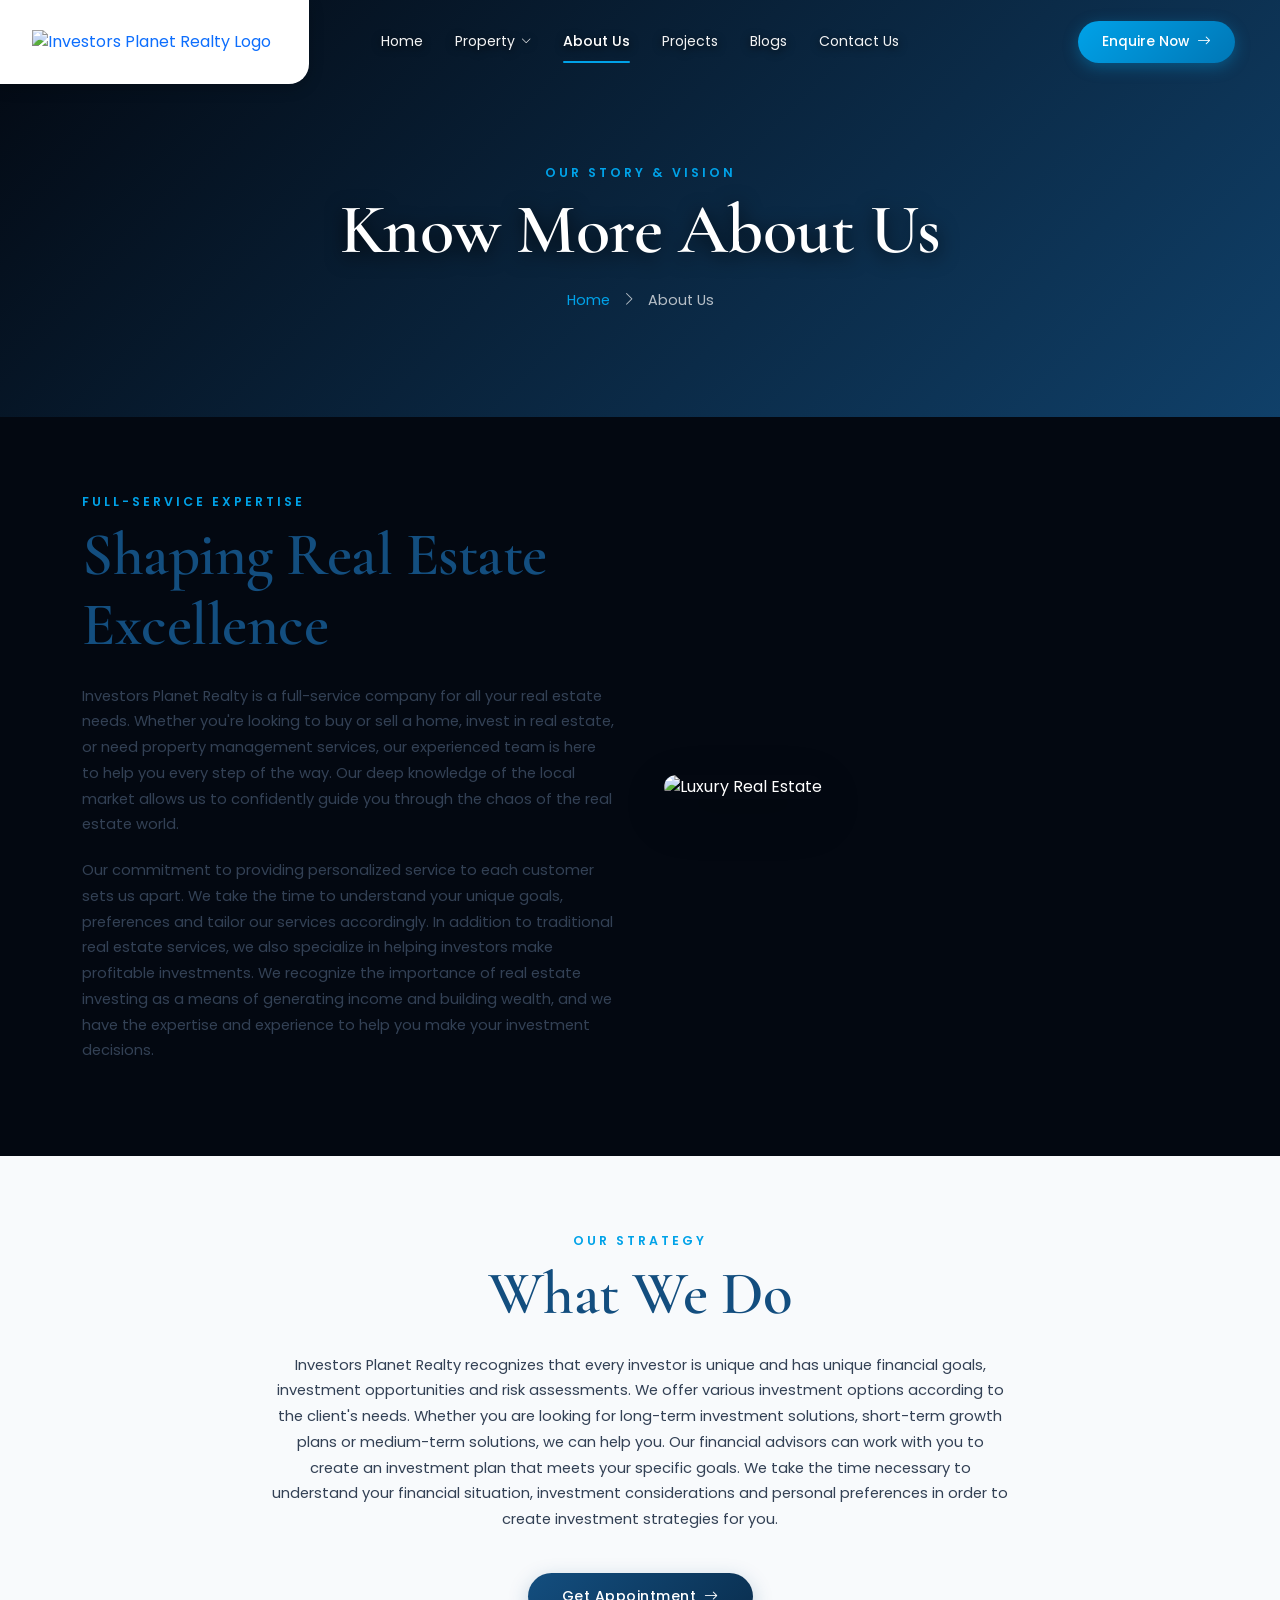
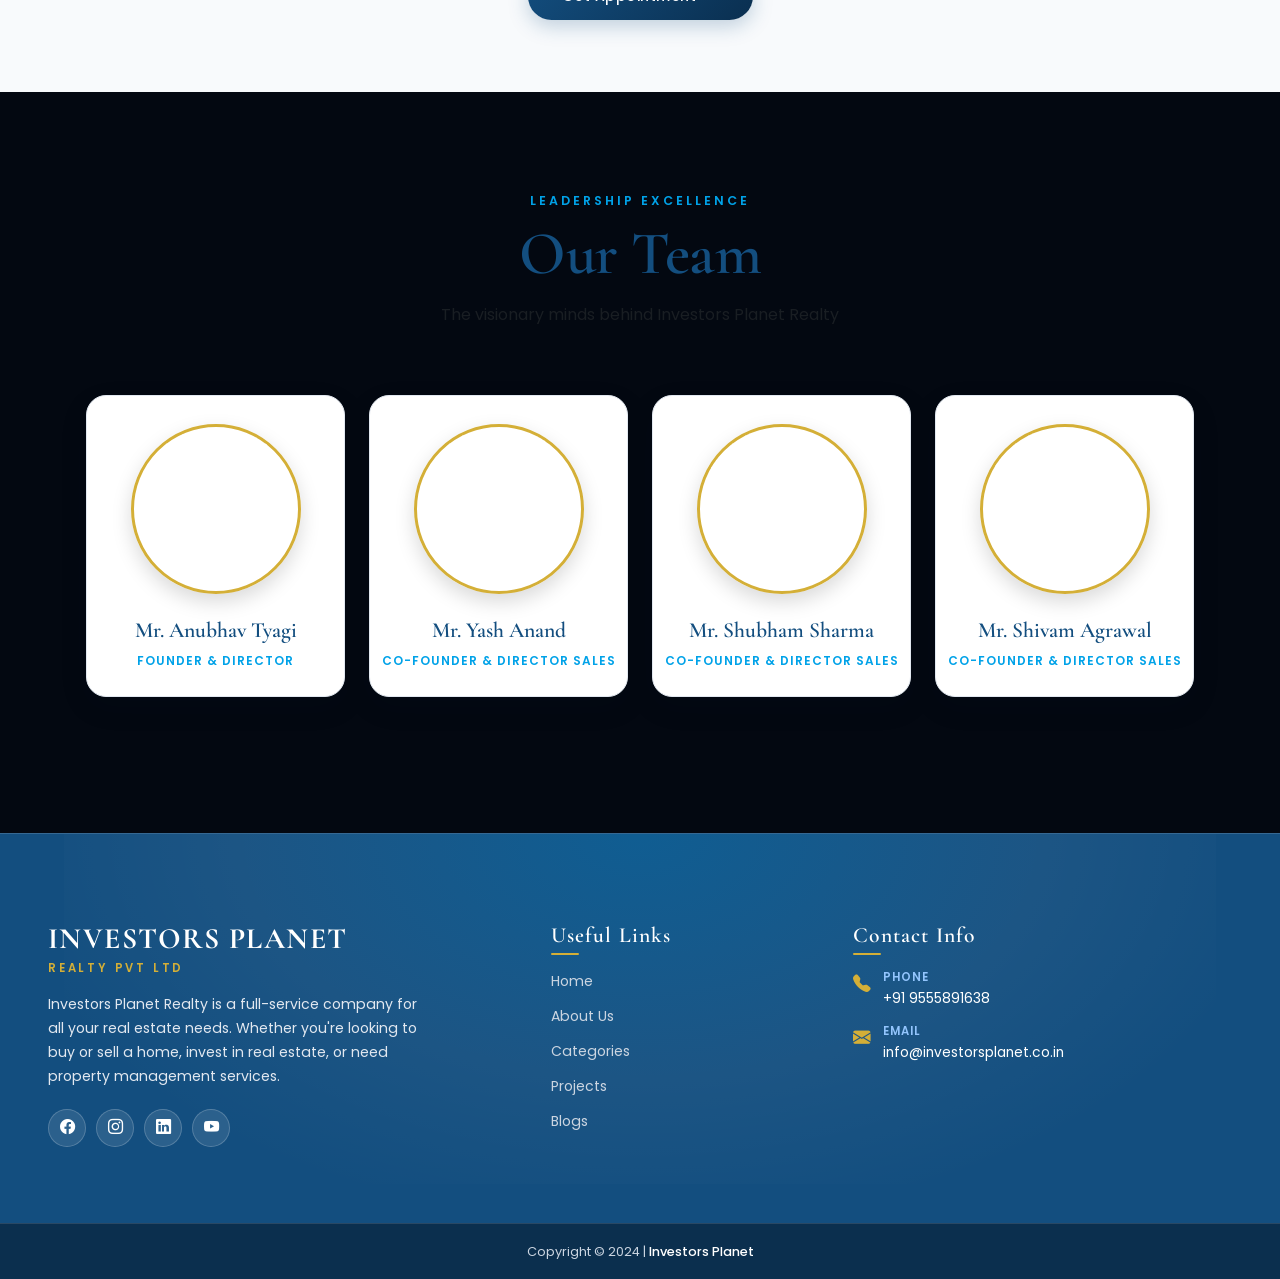
==== About.html @ 465c669c "commit" ====
<!DOCTYPE html>
<html lang="en">

<head>
    <meta charset="UTF-8" />
    <meta name="viewport" content="width=device-width, initial-scale=1.0" />
    <title>About Us - Investors Planet Realty</title>

    <link href="https://cdn.jsdelivr.net/npm/bootstrap@5.3.3/dist/css/bootstrap.min.css" rel="stylesheet">
    <link rel="stylesheet" href="https://cdnjs.cloudflare.com/ajax/libs/font-awesome/6.5.1/css/all.min.css">
    <link rel="stylesheet" href="https://cdn.jsdelivr.net/npm/bootstrap-icons@1.11.3/font/bootstrap-icons.min.css">
    <link rel="stylesheet" href="https://cdnjs.cloudflare.com/ajax/libs/animate.css/4.1.1/animate.min.css">
    <link rel="stylesheet" href="https://cdn.jsdelivr.net/npm/swiper@11/swiper-bundle.min.css">

    <link rel="preconnect" href="https://fonts.googleapis.com">
    <link rel="preconnect" href="https://fonts.gstatic.com" crossorigin>
    <link href="https://fonts.googleapis.com/css2?family=Cormorant+Garamond:wght@500;600;700&family=Poppins:wght@300;400;500;600&display=swap" rel="stylesheet">
    
    <link rel="stylesheet" href="style.css">
    <link rel="stylesheet" href="about.css">
</head>

<body>

    <nav class="top-navbar-wrapper scrolled" id="topNavbar">
        <a href="index.html" class="navbar-logo-tab">
            <img src="https://investorsplanet.co.in/assets/images/Logo/logo-in.jpeg" alt="Investors Planet Realty Logo">
        </a>

        <div class="center-nav-links">
            <a href="index.html" class="nav-tab-item">Home</a>
            <div class="nav-dropdown-wrapper">
                <a href="#property" class="nav-tab-item">
                    Property <i class="bi bi-chevron-down" style="font-size: 0.65rem;"></i>
                </a>
                <div class="nav-dropdown-menu">
                    <a href="property.html" class="nav-dropdown-item">Commercial</a>
                    <a href="residental.html" class="nav-dropdown-item">Residential</a>
                </div>
            </div>
            <a href="about.html" class="nav-tab-item active">About Us</a>
            <a href="index.html#marketedProjects" class="nav-tab-item">Projects</a>
            <a href="index.html#realEstateBlogs" class="nav-tab-item">Blogs</a>
            <a href="index.html#siteFooter" class="nav-tab-item">Contact Us</a>
        </div>

        <div class="navbar-right-actions">
            <a href="#siteFooter" class="nav-enquire-btn">
                Enquire Now <i class="bi bi-arrow-right"></i>
            </a>
            <button class="mobile-hamburger-btn" id="menuToggle" aria-label="Toggle Navigation">
                <span></span>
                <span></span>
                <span></span>
            </button>
        </div>
    </nav>

    <header class="about-page-banner">
        <div class="banner-overlay"></div>
        <div class="container text-center position-relative z-2">
            <span class="section-top-tag animate__animated animate__fadeInDown">OUR STORY & VISION</span>
            <h1 class="hero-title animate__animated animate__fadeInUp">Know More About Us</h1>
            <p class="banner-breadcrumb animate__animated animate__fadeInUp">
                <a href="index.html">Home</a> <i class="bi bi-chevron-right mx-2"></i> About Us
            </p>
        </div>
    </header>

    <section class="about-detailed-section py-5">
        <div class="container py-lg-4">
            <div class="row align-items-center g-5">
                <div class="col-lg-6 scroll-reveal" data-animation="animate__fadeInLeft">
                    <div class="about-content-card">
                        <span class="section-top-tag">FULL-SERVICE EXPERTISE</span>
                        <h2 class="section-unified-heading mb-4">Shaping Real Estate Excellence</h2>
                        <p class="about-desc">
                            Investors Planet Realty is a full-service company for all your real estate needs. Whether you're looking to buy or sell a home, invest in real estate, or need property management services, our experienced team is here to help you every step of the way. Our deep knowledge of the local market allows us to confidently guide you through the chaos of the real estate world.
                        </p>
                        <p class="about-desc">
                            Our commitment to providing personalized service to each customer sets us apart. We take the time to understand your unique goals, preferences and tailor our services accordingly. In addition to traditional real estate services, we also specialize in helping investors make profitable investments. We recognize the importance of real estate investing as a means of generating income and building wealth, and we have the expertise and experience to help you make your investment decisions.
                        </p>
                    </div>
                </div>
                <div class="col-lg-6 scroll-reveal" data-animation="animate__fadeInRight">
                    <div class="about-vision-img-wrap">
                        <img src="https://i.pinimg.com/736x/68/a8/88/68a88817c9050d8937019f63d39efa8c.jpg" alt="Luxury Real Estate" class="img-fluid rounded-4 shadow-lg">
                    </div>
                </div>
            </div>
        </div>
    </section>

    <section class="what-we-do-section py-5 bg-light-custom">
        <div class="container py-lg-4 text-center">
            <div class="row justify-content-center">
                <div class="col-lg-8 scroll-reveal" data-animation="animate__fadeInUp">
                    <span class="section-top-tag">OUR STRATEGY</span>
                    <h2 class="section-unified-heading mb-4">What We Do</h2>
                    <p class="about-desc mb-4">
                        Investors Planet Realty recognizes that every investor is unique and has unique financial goals, investment opportunities and risk assessments. We offer various investment options according to the client's needs. Whether you are looking for long-term investment solutions, short-term growth plans or medium-term solutions, we can help you. Our financial advisors can work with you to create an investment plan that meets your specific goals. We take the time necessary to understand your financial situation, investment considerations and personal preferences in order to create investment strategies for you.
                    </p>
                    <a href="#siteFooter" class="btn-know-more mt-3">
                        <span>Get Appointment</span>
                        <i class="bi bi-arrow-right ms-2"></i>
                    </a>
                </div>
            </div>
        </div>
    </section>

    <section class="our-team-section py-5">
        <div class="container py-lg-5">
            <div class="text-center mb-5 scroll-reveal" data-animation="animate__fadeInUp">
                <span class="section-top-tag">LEADERSHIP EXCELLENCE</span>
                <h2 class="section-unified-heading">Our Team</h2>
                <p class="text-muted">The visionary minds behind Investors Planet Realty</p>
            </div>

            <div class="swiper aboutTeamSwiper scroll-reveal" data-animation="animate__fadeInUp">
                <div class="swiper-wrapper">

                    <div class="swiper-slide">
                        <div class="team-luxury-card">
                            <div class="team-img-wrapper">
                                <img src="https://i.pinimg.com/736x/68/a8/88/68a88817c9050d8937019f63d39efa8c.jpg" alt="Mr. Anubhav Tyagi">
                                <div class="team-social-overlay">
                                    <a href="#"><i class="bi bi-linkedin"></i></a>
                                    <a href="#"><i class="bi bi-envelope-fill"></i></a>
                                </div>
                            </div>
                            <div class="team-info text-center pt-4">
                                <h4 class="team-name">Mr. Anubhav Tyagi</h4>
                                <span class="team-role">Founder & Director</span>
                            </div>
                        </div>
                    </div>

                    <div class="swiper-slide">
                        <div class="team-luxury-card">
                            <div class="team-img-wrapper">
                                <img src="https://i.pinimg.com/1200x/0e/28/10/0e281031130ed455cd875e7eabe86943.jpg" alt="Mr. Yash Anand">
                                <div class="team-social-overlay">
                                    <a href="#"><i class="bi bi-linkedin"></i></a>
                                    <a href="#"><i class="bi bi-envelope-fill"></i></a>
                                </div>
                            </div>
                            <div class="team-info text-center pt-4">
                                <h4 class="team-name">Mr. Yash Anand</h4>
                                <span class="team-role">Co-Founder & Director Sales</span>
                            </div>
                        </div>
                    </div>

                    <div class="swiper-slide">
                        <div class="team-luxury-card">
                            <div class="team-img-wrapper">
                                <img src="https://i.pinimg.com/736x/b8/08/d7/b808d746e11e2a88268e295a4e2df7ee.jpg" alt="Mr. Shubham Sharma">
                                <div class="team-social-overlay">
                                    <a href="#"><i class="bi bi-linkedin"></i></a>
                                    <a href="#"><i class="bi bi-envelope-fill"></i></a>
                                </div>
                            </div>
                            <div class="team-info text-center pt-4">
                                <h4 class="team-name">Mr. Shubham Sharma</h4>
                                <span class="team-role">Co-Founder & Director Sales</span>
                            </div>
                        </div>
                    </div>

                    <div class="swiper-slide">
                        <div class="team-luxury-card">
                            <div class="team-img-wrapper">
                                <img src="https://i.pinimg.com/736x/2e/1c/e1/2e1ce1e18475a00035cc2ab0f9a0c046.jpg" alt="Mr. Shivam Agrawal">
                                <div class="team-social-overlay">
                                    <a href="#"><i class="bi bi-linkedin"></i></a>
                                    <a href="#"><i class="bi bi-envelope-fill"></i></a>
                                </div>
                            </div>
                            <div class="team-info text-center pt-4">
                                <h4 class="team-name">Mr. Shivam Agrawal</h4>
                                <span class="team-role">Co-Founder & Director Sales</span>
                            </div>
                        </div>
                    </div>

                </div>
                <div class="swiper-pagination mt-4"></div>
            </div>
        </div>
    </section>

    <footer class="luxury-footer-section" id="siteFooter">
        <div class="footer-main-wrap">
            <div class="container-fluid px-lg-5 px-3">
                <div class="row g-4 justify-content-between">
                    <div class="col-lg-4 col-md-6 scroll-reveal" data-animation="animate__fadeInUp">
                        <div class="footer-brand-col">
                            <a href="index.html" class="footer-logo-wrap text-decoration-none">
                                <span class="brand-text-logo">INVESTORS PLANET</span>
                                <span class="brand-sub">REALTY PVT LTD</span>
                            </a>
                            <p class="footer-about-text">
                                Investors Planet Realty is a full-service company for all your real estate needs. Whether you're looking to buy or sell a home, invest in real estate, or need property management services.
                            </p>
                            <div class="footer-social-cluster mb-3">
                                <a href="#" class="social-icon-btn"><i class="bi bi-facebook"></i></a>
                                <a href="#" class="social-icon-btn"><i class="bi bi-instagram"></i></a>
                                <a href="#" class="social-icon-btn"><i class="bi bi-linkedin"></i></a>
                                <a href="#" class="social-icon-btn"><i class="bi bi-youtube"></i></a>
                            </div>
                        </div>
                    </div>

                    <div class="col-lg-2 col-md-6 col-6 scroll-reveal" data-animation="animate__fadeInUp">
                        <div class="footer-links-col">
                            <h4 class="footer-col-title">Useful Links</h4>
                            <ul class="footer-links-list">
                                <li><a href="index.html">Home</a></li>
                                <li><a href="about.html">About Us</a></li>
                                <li><a href="index.html#exploreCategories">Categories</a></li>
                                <li><a href="index.html#mostSellingProjects">Projects</a></li>
                                <li><a href="index.html#realEstateBlogs">Blogs</a></li>
                            </ul>
                        </div>
                    </div>

                    <div class="col-lg-4 col-md-6 scroll-reveal" data-animation="animate__fadeInUp">
                        <div class="footer-contact-col">
                            <h4 class="footer-col-title">Contact Info</h4>
                            <div class="footer-contact-items">
                                <div class="f-contact-item">
                                    <i class="bi bi-telephone-fill f-contact-icon"></i>
                                    <div class="f-contact-detail">
                                        <span class="f-contact-label">Phone</span>
                                        <a href="tel:+919555891638" class="f-link">+91 9555891638</a>
                                    </div>
                                </div>
                                <div class="f-contact-item">
                                    <i class="bi bi-envelope-fill f-contact-icon"></i>
                                    <div class="f-contact-detail">
                                        <span class="f-contact-label">Email</span>
                                        <a href="mailto:info@investorsplanet.co.in" class="f-link">info@investorsplanet.co.in</a>
                                    </div>
                                </div>
                            </div>
                        </div>
                    </div>
                </div>
            </div>
        </div>
        <div class="footer-bottom-bar text-center">
            <p class="copyright-text mb-0">Copyright © 2024 | <span class="highlight-txt">Investors Planet</span></p>
        </div>
    </footer>

    <script src="https://cdn.jsdelivr.net/npm/bootstrap@5.3.3/dist/js/bootstrap.bundle.min.js"></script>
    <script src="https://cdn.jsdelivr.net/npm/swiper@11/swiper-bundle.min.js"></script>
    <script src="script.js"></script>
</body>
</html>
---- style.css ----
:root {
    --primary-color: #00a2e8;
    --primary-hover: #008cc9;
    --primary-glow: rgba(0, 162, 232, 0.35);
    --secondary-color: #134e7f;
    --secondary-hover: #0d385c;
    --accent-gold: #d4af37;
    --accent-gold-light: #f6e8b1;
    --accent-gold-glow: rgba(212, 175, 55, 0.28);
    --button-gradient-primary: linear-gradient(135deg, #00a2e8 0%, #0077b6 100%);
    --button-gradient-hover: linear-gradient(135deg, #008cc9 0%, #005f96 100%);
    --button-gradient-scrolled: linear-gradient(135deg, #134e7f 0%, #0a2f50 100%);
    --text-main: #1e293b;
    --text-muted: #64748b;
    --dark-bg: #030811;
    --dark-surface: #0a1322;
    --light-bg: #f8fafc;
    --light-surface: #ffffff;
    --light-border: #e2e8f0;
    --dark-border: rgba(255, 255, 255, 0.08);
    --transition-smooth: all 0.5s cubic-bezier(0.16, 1, 0.3, 1);
    --transition-card: all 0.75s cubic-bezier(0.25, 1, 0.5, 1);
}

* {
    box-sizing: border-box;
    margin: 0;
    padding: 0;
}

html {
    scroll-behavior: smooth;
}

body {
    font-family: 'Poppins', sans-serif;
    background-color: var(--dark-bg);
    color: #ffffff;
    overflow-x: hidden;
    position: relative;
    -webkit-font-smoothing: antialiased;
}


.scroll-reveal {
    opacity: 0;
    visibility: hidden;
    will-change: transform, opacity;
}

.animate__animated {
    animation-duration: 0.95s !important;
    animation-timing-function: cubic-bezier(0.16, 1, 0.3, 1) !important;
    animation-fill-mode: both !important;
}

.section-top-tag {
    display: inline-block;
    font-family: 'Poppins', sans-serif;
    font-size: 0.78rem;
    font-weight: 600;
    color: var(--primary-color);
    letter-spacing: 3px;
    margin-bottom: 8px;
    text-transform: uppercase;
}

.section-unified-heading {
    font-family: 'Cormorant Garamond', Georgia, serif;
    font-size: clamp(2.4rem, 4.8vw, 3.8rem);
    font-weight: 600;
    color: var(--secondary-color);
    line-height: 1.15;
    margin: 0 0 14px 0;
    letter-spacing: -0.5px;
}

.top-navbar-wrapper {
    position: fixed;
    top: 0;
    left: 0;
    width: 100%;
    height: 84px;
    z-index: 1000;
    display: flex;
    align-items: center;
    justify-content: space-between;
    background: transparent;
    padding: 0 45px 0 0;
    transition: all 0.4s ease;
}

.top-navbar-wrapper.scrolled {
    background-color: #ffffff !important;
    box-shadow: 0 10px 30px rgba(0, 0, 0, 0.08);
    height: 72px;
    padding-left: 35px;
    animation: navbarSlideIn 0.4s cubic-bezier(0.16, 1, 0.3, 1) forwards;
}

@keyframes navbarSlideIn {
    from {
        transform: translateY(-100%);
        opacity: 0;
    }

    to {
        transform: translateY(0);
        opacity: 1;
    }
}

.navbar-logo-tab {
    height: 100%;
    padding: 0 38px 0 32px;
    background: #ffffff;
    display: flex;
    align-items: center;
    justify-content: center;
    border-bottom-right-radius: 20px;
    box-shadow: 0 4px 15px rgba(0, 0, 0, 0.2);
    text-decoration: none;
    transition: var(--transition-smooth);
    z-index: 10;
}

.top-navbar-wrapper.scrolled .navbar-logo-tab {
    background: transparent !important;
    box-shadow: none !important;
    border-radius: 0 !important;
    padding: 0 !important;
}

.navbar-logo-tab img {
    max-height: 46px;
    width: auto;
    object-fit: contain;
    display: block;
    transition: max-height 0.3s ease;
}

.top-navbar-wrapper.scrolled .navbar-logo-tab img {
    max-height: 40px;
}

.center-nav-links {
    position: absolute;
    left: 50%;
    top: 50%;
    transform: translate(-50%, -50%);
    display: flex;
    align-items: center;
    gap: 32px;
    height: 100%;
    z-index: 5;
}

.nav-tab-item {
    display: inline-flex;
    align-items: center;
    gap: 6px;
    padding: 6px 0;
    color: rgba(255, 255, 255, 0.95);
    font-size: 0.88rem;
    font-weight: 400;
    text-decoration: none;
    transition: color 0.3s ease;
    position: relative;
    text-shadow: 0 2px 8px rgba(0, 0, 0, 0.85);
    white-space: nowrap;
}

.nav-tab-item:hover {
    color: var(--primary-color);
}

.nav-tab-item.active {
    color: #ffffff !important;
    font-weight: 500 !important;
}

.nav-tab-item.active::after {
    content: '';
    position: absolute;
    bottom: -4px;
    left: 0;
    width: 100%;
    height: 2px;
    background: var(--primary-color);
    border-radius: 2px;
}

.top-navbar-wrapper.scrolled .nav-tab-item {
    color: #334155 !important;
    text-shadow: none !important;
}

.top-navbar-wrapper.scrolled .nav-tab-item:hover {
    color: var(--primary-color) !important;
}

.top-navbar-wrapper.scrolled .nav-tab-item.active {
    color: var(--secondary-color) !important;
    font-weight: 600 !important;
}

.top-navbar-wrapper.scrolled .nav-tab-item.active::after {
    background: var(--secondary-color) !important;
}

.nav-dropdown-wrapper {
    position: relative;
    display: flex;
    align-items: center;
    height: 100%;
}

.nav-dropdown-menu {
    position: absolute;
    top: 100%;
    left: 50%;
    transform: translateX(-50%);
    background: #ffffff;
    min-width: 175px;
    box-shadow: 0 10px 25px rgba(0, 0, 0, 0.12);
    border-radius: 8px;
    padding: 8px 0;
    display: none;
    flex-direction: column;
    border-top: 3px solid var(--primary-color);
    z-index: 1100;
}

.nav-dropdown-wrapper:hover .nav-dropdown-menu {
    display: flex;
}

.nav-dropdown-item {
    padding: 10px 18px;
    color: #334155;
    font-size: 0.84rem;
    font-weight: 400;
    text-decoration: none;
    transition: all 0.25s ease;
    white-space: nowrap;
}

.nav-dropdown-item:hover {
    background: #f1f5f9;
    color: var(--primary-color);
    padding-left: 22px;
}

.navbar-right-actions {
    display: flex;
    align-items: center;
    gap: 16px;
    margin-left: auto;
    z-index: 10;
}

.nav-search-btn {
    width: 42px;
    height: 42px;
    border-radius: 50%;
    background: rgba(255, 255, 255, 0.08);
    border: 1px solid rgba(255, 255, 255, 0.35);
    color: #ffffff;
    display: flex;
    align-items: center;
    justify-content: center;
    font-size: 0.95rem;
    cursor: pointer;
    transition: var(--transition-smooth);
    backdrop-filter: blur(4px);
}

.nav-search-btn:hover {
    background: rgba(255, 255, 255, 0.22);
    border-color: #ffffff;
    transform: scale(1.05);
}

.top-navbar-wrapper.scrolled .nav-search-btn {
    background: #f1f5f9;
    border-color: #cbd5e1;
    color: #1e293b;
}

.nav-enquire-btn {
    background: var(--button-gradient-primary);
    color: #ffffff;
    font-weight: 500;
    font-size: 0.86rem;
    padding: 11px 24px;
    border-radius: 50px;
    text-decoration: none;
    display: inline-flex;
    align-items: center;
    gap: 8px;
    transition: var(--transition-smooth);
    box-shadow: 0 4px 15px var(--primary-glow);
    white-space: nowrap;
}

.nav-enquire-btn i {
    transition: transform 0.3s ease;
}

.nav-enquire-btn:hover {
    background: var(--button-gradient-hover);
    color: #ffffff;
    transform: translateY(-2px);
    box-shadow: 0 8px 24px var(--primary-glow);
}

.nav-enquire-btn:hover i {
    transform: translateX(3px);
}

.top-navbar-wrapper.scrolled .nav-enquire-btn {
    background: var(--button-gradient-scrolled) !important;
    box-shadow: 0 4px 14px rgba(19, 78, 127, 0.25);
}

.mobile-hamburger-btn {
    display: none;
    background: transparent;
    border: none;
    cursor: pointer;
    padding: 8px;
    flex-direction: column;
    gap: 5px;
}

.mobile-hamburger-btn span {
    display: block;
    width: 26px;
    height: 2.5px;
    background-color: #ffffff;
    border-radius: 2px;
    transition: background-color 0.3s ease;
}

.top-navbar-wrapper.scrolled .mobile-hamburger-btn span {
    background-color: var(--secondary-color);
}

.mobile-nav-drawer {
    position: fixed;
    top: 0;
    right: -100%;
    width: min(300px, 85vw);
    height: 100vh;
    height: 100dvh;
    background: #ffffff;
    z-index: 1100;
    box-shadow: -5px 0 25px rgba(0, 0, 0, 0.25);
    display: flex;
    flex-direction: column;
    padding: 26px;
    transition: right 0.4s cubic-bezier(0.16, 1, 0.3, 1);
}

.mobile-nav-drawer.open {
    right: 0;
}

.drawer-close-btn {
    align-self: flex-end;
    background: transparent;
    border: none;
    font-size: 2rem;
    color: var(--secondary-color);
    cursor: pointer;
    margin-bottom: 24px;
    line-height: 1;
}

.drawer-links {
    list-style: none;
    display: flex;
    flex-direction: column;
    gap: 18px;
}

.drawer-links a {
    font-family: 'Poppins', sans-serif;
    color: var(--secondary-color);
    text-decoration: none;
    font-size: 0.94rem;
    font-weight: 500;
}

.drawer-contact-box {
    margin-top: auto;
    padding-top: 20px;
}

.drawer-overlay {
    position: fixed;
    inset: 0;
    background: rgba(0, 0, 0, 0.55);
    z-index: 1050;
    display: none;
}

.drawer-overlay.active {
    display: block;
}


/* new section start  */
.hero-slider-section {
    position: relative;
    width: 100vw;
    height: 100vh;
    height: 100dvh;
    min-height: 600px;
    overflow: hidden;
    background-color: var(--dark-bg);
}

.hero-slider-section .swiper,
.hero-slider-section .swiper-slide {
    width: 100%;
    height: 100%;
    position: relative;
}

.hero-slider-section .slide-bg {
    position: absolute;
    inset: 0;
    background-size: cover;
    background-position: center right;
    z-index: 1;
    transform: scale(1);
    transition: transform 1.6s cubic-bezier(0.16, 1, 0.3, 1);
}

.hero-slider-section .slide-overlay {
    position: absolute;
    inset: 0;
    background: radial-gradient(circle at 75% 45%, transparent 25%, rgba(3, 8, 17, 0.45) 80%),
        linear-gradient(to right, rgba(3, 8, 17, 0.88) 0%, rgba(3, 8, 17, 0.55) 45%, rgba(3, 8, 17, 0.2) 100%),
        linear-gradient(to bottom, rgba(3, 8, 17, 0.4) 0%, transparent 40%, rgba(3, 8, 17, 0.85) 100%);
    z-index: 2;
    pointer-events: none;
}

.hero-content-wrapper {
    position: relative;
    z-index: 10;
    height: 100%;
    display: flex;
    flex-direction: column;
    justify-content: center;
    align-items: flex-start;
    padding-left: clamp(24px, 6vw, 80px);
    padding-right: 24px;
    padding-bottom: 70px;
}

.hero-content {
    max-width: 680px;
    text-align: left;
}

.hero-title {
    font-family: 'Cormorant Garamond', Georgia, serif;
    font-size: clamp(2.8rem, 6.2vw, 4.4rem);
    font-weight: 600;
    line-height: 1.12;
    margin-bottom: 20px;
    color: #ffffff;
    text-shadow: 0 4px 20px rgba(0, 0, 0, 0.85);
    letter-spacing: -0.5px;
}

.hero-title .golden-line {
    color: var(--accent-gold);
    display: block;
    text-shadow: 0 2px 14px var(--accent-gold-glow);
}

.hero-desc {
    font-family: 'Poppins', sans-serif;
    font-size: clamp(0.9rem, 1.4vw, 1.02rem);
    font-weight: 300;
    line-height: 1.7;
    color: rgba(255, 255, 255, 0.9);
    margin-bottom: 30px;
    max-width: 560px;
    text-shadow: 0 2px 10px rgba(0, 0, 0, 0.8);
}

.hero-action-buttons {
    display: flex;
    align-items: center;
    gap: 16px;
    flex-wrap: wrap;
}

.btn-explore {
    background: var(--button-gradient-primary);
    color: #ffffff;
    font-family: 'Poppins', sans-serif;
    font-weight: 500;
    font-size: clamp(0.84rem, 1.4vw, 0.9rem);
    padding: 13px 30px;
    border-radius: 8px;
    border: 1px solid rgba(255, 255, 255, 0.2);
    text-decoration: none;
    display: inline-flex;
    align-items: center;
    gap: 8px;
    transition: var(--transition-smooth);
    box-shadow: 0 4px 15px var(--primary-glow);
}

.btn-explore:hover {
    background: var(--button-gradient-hover);
    color: #ffffff;
    transform: translateY(-2px);
    box-shadow: 0 8px 24px var(--primary-glow);
}

.btn-outline-custom {
    background: rgba(0, 0, 0, 0.25);
    color: #ffffff;
    font-family: 'Poppins', sans-serif;
    font-weight: 400;
    font-size: clamp(0.84rem, 1.4vw, 0.9rem);
    padding: 13px 26px;
    border-radius: 8px;
    border: 1px solid rgba(255, 255, 255, 0.4);
    text-decoration: none;
    display: inline-flex;
    align-items: center;
    gap: 8px;
    transition: var(--transition-smooth);
    backdrop-filter: blur(6px);
}

.btn-outline-custom:hover {
    border-color: #ffffff;
    background: rgba(255, 255, 255, 0.15);
    color: #ffffff;
    transform: translateY(-2px);
}

.right-bottom-project-preview {
    position: absolute;
    right: clamp(24px, 4vw, 55px);
    bottom: 30px;
    z-index: 95;
    display: flex;
    flex-direction: column;
    align-items: flex-end;
    text-decoration: none;
    text-align: right;
    transition: transform 0.3s ease;
}

.right-bottom-project-preview:hover {
    transform: translateY(-3px);
}

.preview-title {
    font-family: 'Cormorant Garamond', serif;
    font-size: clamp(1.2rem, 1.8vw, 1.45rem);
    font-weight: 600;
    color: #ffffff;
    text-shadow: 0 2px 10px rgba(0, 0, 0, 0.85);
    line-height: 1.2;
}

.preview-subtitle {
    font-family: 'Poppins', sans-serif;
    font-size: 0.78rem;
    font-weight: 400;
    color: rgba(255, 255, 255, 0.8);
    margin-top: 4px;
    display: inline-flex;
    align-items: center;
    gap: 6px;
    transition: color 0.2s ease;
}

.right-bottom-project-preview:hover .preview-subtitle {
    color: var(--primary-color);
}

.hero-stats-bar {
    position: absolute;
    bottom: 25px;
    left: clamp(24px, 6vw, 80px);
    z-index: 90;
    display: flex;
    align-items: flex-end;
    gap: clamp(16px, 2.5vw, 30px);
}

.stat-item {
    display: flex;
    flex-direction: column;
}

.stat-number {
    font-size: clamp(1.4rem, 2.2vw, 1.85rem);
    font-weight: 600;
    color: #ffffff;
    font-family: 'Cormorant Garamond', serif;
    line-height: 1;
}

.stat-label {
    font-family: 'Poppins', sans-serif;
    font-size: 0.72rem;
    color: rgba(255, 255, 255, 0.85);
    margin-top: 5px;
    font-weight: 400;
}

.stat-divider {
    width: 1px;
    height: 28px;
    background-color: rgba(255, 255, 255, 0.25);
}

/* new section start  */

.about-us-section {
    background-color: var(--light-bg);
    padding: clamp(70px, 8vw, 110px) 0;
    position: relative;
    overflow: hidden;
}

.rera-info {
    margin-bottom: 18px;
    font-size: 0.9rem;
    line-height: 1.4;
}

.rera-label {
    color: #0f172a;
    font-weight: 400;
}

.rera-code {
    color: var(--secondary-color);
    font-weight: 700;
    letter-spacing: 0.3px;
}

.about-desc {
    font-family: 'Poppins', sans-serif;
    font-size: 0.92rem;
    color: #334155;
    line-height: 1.75;
    font-weight: 400;
    margin-bottom: 20px;
}

.about-btn-wrap {
    margin-top: 24px;
}

.btn-know-more {
    display: inline-flex;
    align-items: center;
    background: linear-gradient(135deg, var(--secondary-color) 0%, #0a2f50 100%);
    color: #ffffff;
    font-family: 'Poppins', sans-serif;
    font-weight: 500;
    font-size: 0.88rem;
    letter-spacing: 0.5px;
    padding: 13px 34px;
    border-radius: 50px;
    text-decoration: none;
    transition: var(--transition-smooth);
    box-shadow: 0 6px 20px rgba(19, 78, 127, 0.25);
}

.btn-know-more:hover {
    background: var(--button-gradient-primary);
    color: #ffffff;
    transform: translateY(-2px);
    box-shadow: 0 8px 24px var(--primary-glow);
}

.about-image-card {
    position: relative;
    width: 100%;
}

.about-image-card .image-wrapper {
    overflow: hidden;
    border-radius: 28px;
    width: 100%;
    height: clamp(400px, 44vw, 540px);
    box-shadow: 0 16px 45px rgba(15, 23, 42, 0.12);
}

.about-image-card img {
    width: 100%;
    height: 100%;
    object-fit: cover;
    display: block;
    transition: transform 1.2s cubic-bezier(0.16, 1, 0.3, 1);
}

.about-image-card:hover img {
    transform: scale(1.04);
}

.floating-excellence-badge {
    position: absolute;
    bottom: 22px;
    right: 22px;
    background: #ffffff;
    border-radius: 14px;
    padding: 14px 22px;
    box-shadow: 0 10px 30px rgba(0, 0, 0, 0.16);
    display: flex;
    flex-direction: column;
    gap: 8px;
    z-index: 5;
    min-width: 195px;
    border-top: 2px solid var(--accent-gold);
}

.badge-top {
    display: flex;
    align-items: center;
    gap: 12px;
    border-bottom: 1px solid var(--light-border);
    padding-bottom: 8px;
}

.badge-number {
    font-family: 'Poppins', sans-serif;
    font-size: 2.1rem;
    font-weight: 600;
    color: var(--primary-color);
    line-height: 1;
}

.badge-number sup {
    font-size: 1.3rem;
    top: -0.35em;
    color: var(--accent-gold);
}

.badge-text {
    font-family: 'Poppins', sans-serif;
    font-size: 0.72rem;
    color: var(--secondary-color);
    font-weight: 700;
    line-height: 1.25;
    letter-spacing: 0.4px;
}

.badge-link {
    display: inline-flex;
    align-items: center;
    gap: 8px;
    color: var(--primary-color);
    text-decoration: none;
    font-size: 0.86rem;
    font-weight: 500;
    transition: color 0.2s ease;
}

.badge-link i {
    font-size: 1.15rem;
}

.badge-link:hover {
    color: var(--secondary-color);
}

/* new section start  */

.project-categories-section {
    background: radial-gradient(circle at 50% 0%, rgba(19, 78, 127, 0.2) 0%, rgba(3, 8, 17, 1) 75%);
    padding: clamp(75px, 8vw, 115px) 0;
    position: relative;
    overflow: hidden;
}

.project-cat-header-wrap {
    display: flex;
    justify-content: space-between;
    align-items: flex-end;
    gap: 25px;
    flex-wrap: wrap;
}

.project-cat-title-block {
    max-width: 580px;
}

.project-cat-controls-block {
    display: flex;
    align-items: flex-end;
    gap: 30px;
    max-width: 520px;
}

.project-cat-tagline {
    font-family: 'Poppins', sans-serif;
    font-size: 0.92rem;
    color: #94a3b8;
    line-height: 1.6;
    margin: 0;
}

.project-slider-arrows {
    display: flex;
    align-items: center;
    gap: 16px;
    flex-shrink: 0;
}

.project-nav-trigger {
    position: relative;
    width: 50px;
    height: 50px;
    border-radius: 50%;
    border: 1px solid rgba(255, 255, 255, 0.14);
    background: rgba(13, 25, 45, 0.5);
    color: #ffffff;
    display: inline-flex;
    align-items: center;
    justify-content: center;
    cursor: pointer;
    outline: none;
    backdrop-filter: blur(12px);
    -webkit-backdrop-filter: blur(12px);
    transition: transform 0.6s cubic-bezier(0.25, 1, 0.5, 1),
        background 0.5s ease,
        border-color 0.5s ease,
        box-shadow 0.6s cubic-bezier(0.25, 1, 0.5, 1);
    overflow: hidden;
    box-shadow: 0 8px 24px rgba(0, 0, 0, 0.4);
    will-change: transform, box-shadow;
}

.arrow-orbit-ring {
    position: absolute;
    inset: -1px;
    border-radius: 50%;
    padding: 1.5px;
    background: conic-gradient(from 0deg, transparent 0deg, var(--primary-color) 180deg, transparent 360deg);
    -webkit-mask: linear-gradient(#fff 0 0) content-box, linear-gradient(#fff 0 0);
    -webkit-mask-composite: xor;
    mask-composite: exclude;
    opacity: 0.35;
    transition: opacity 0.6s ease;
    animation: orbitRotate 5s linear infinite;
}

@keyframes orbitRotate {
    0% {
        transform: rotate(0deg);
    }

    100% {
        transform: rotate(360deg);
    }
}

.arrow-icon-wrap {
    position: relative;
    z-index: 2;
    display: flex;
    align-items: center;
    justify-content: center;
    font-size: 1.15rem;
    transition: transform 0.5s cubic-bezier(0.25, 1, 0.5, 1), color 0.4s ease;
    will-change: transform;
}

.project-nav-trigger:hover {
    transform: translateY(-3px) scale(1.06);
    background: rgba(0, 162, 232, 0.22);
    border-color: rgba(0, 162, 232, 0.75);
    box-shadow: 0 12px 30px rgba(0, 162, 232, 0.32), 0 0 20px rgba(0, 162, 232, 0.2);
}

.project-nav-trigger:hover .arrow-orbit-ring {
    opacity: 0.95;
    animation-duration: 2.2s;
}

.project-prev-btn:hover .arrow-icon-wrap {
    transform: translateX(-4px);
    color: #00d2ff;
}

.project-next-btn:hover .arrow-icon-wrap {
    transform: translateX(4px);
    color: #00d2ff;
}

.project-nav-trigger.swiper-button-disabled {
    opacity: 0.2;
    cursor: not-allowed;
    pointer-events: none;
    border-color: rgba(255, 255, 255, 0.08);
}

.project-showcase-tile {
    position: relative;
    display: block;
    width: 100%;
    height: 490px;
    border-radius: 22px;
    overflow: hidden;
    text-decoration: none;
    background-color: #030811;
    box-shadow: 0 16px 36px rgba(0, 0, 0, 0.45);
    border: 1px solid rgba(255, 255, 255, 0.1);
    transition: var(--transition-card);
    will-change: transform, box-shadow;
}

.project-tile-media {
    position: absolute;
    inset: 0;
    width: 100%;
    height: 100%;
    overflow: hidden;
}

.project-tile-visual {
    width: 100%;
    height: 100%;
    object-fit: cover;
    transform: scale(1.01);
    transition: transform 1.2s cubic-bezier(0.25, 1, 0.5, 1);
    will-change: transform;
}

.project-tile-backdrop {
    position: absolute;
    inset: 0;
    background: linear-gradient(180deg,
            rgba(3, 8, 17, 0.1) 0%,
            rgba(3, 8, 17, 0.45) 50%,
            rgba(3, 8, 17, 0.95) 100%);
    transition: opacity 0.6s ease;
    z-index: 1;
}

.project-tile-blur-overlay {
    position: absolute;
    inset: 0;
    background: radial-gradient(circle at 50% 45%, rgba(19, 78, 127, 0.38) 0%, rgba(3, 8, 17, 0.8) 100%);
    backdrop-filter: blur(6px);
    -webkit-backdrop-filter: blur(6px);
    opacity: 0;
    transition: opacity 0.65s cubic-bezier(0.25, 1, 0.5, 1);
    z-index: 2;
    will-change: opacity;
}

.project-showcase-tile:hover {
    transform: translateY(-8px);
    border-color: rgba(0, 162, 232, 0.5);
    box-shadow: 0 24px 50px rgba(0, 0, 0, 0.6), 0 0 26px rgba(0, 162, 232, 0.22);
}

.project-showcase-tile:hover .project-tile-visual {
    transform: scale(1.08);
}

.project-showcase-tile:hover .project-tile-blur-overlay {
    opacity: 1;
}

.project-center-plus {
    position: absolute;
    top: 44%;
    left: 50%;
    transform: translate(-50%, -50%) scale(0.65);
    width: 58px;
    height: 58px;
    border-radius: 50%;
    background: rgba(255, 255, 255, 0.15);
    backdrop-filter: blur(12px);
    -webkit-backdrop-filter: blur(12px);
    border: 1.5px solid rgba(255, 255, 255, 0.55);
    color: #ffffff;
    display: flex;
    align-items: center;
    justify-content: center;
    font-size: 1.35rem;
    opacity: 0;
    transition: transform 0.65s cubic-bezier(0.34, 1.56, 0.64, 1),
        opacity 0.5s ease,
        background 0.5s ease,
        border-color 0.5s ease,
        box-shadow 0.6s ease;
    z-index: 4;
    box-shadow: 0 10px 25px rgba(0, 0, 0, 0.4);
    will-change: transform, opacity;
}

.project-showcase-tile:hover .project-center-plus {
    opacity: 1;
    transform: translate(-50%, -50%) scale(1);
    background: var(--button-gradient-primary);
    border-color: var(--primary-color);
    box-shadow: 0 0 30px var(--primary-glow);
}

.project-pulse-wave {
    position: absolute;
    inset: -6px;
    border-radius: 50%;
    border: 1.5px solid var(--primary-color);
    animation: projectPulse 2.4s infinite cubic-bezier(0.25, 1, 0.5, 1);
    pointer-events: none;
}

.project-pulse-wave.delay {
    animation-delay: 1.2s;
}

@keyframes projectPulse {
    0% {
        transform: scale(0.85);
        opacity: 0.9;
    }

    100% {
        transform: scale(1.68);
        opacity: 0;
    }
}

.project-tile-bottom-bar {
    position: absolute;
    bottom: 0;
    left: 0;
    width: 100%;
    padding: 26px 22px;
    display: flex;
    justify-content: space-between;
    align-items: flex-end;
    z-index: 4;
    gap: 14px;
    transform: translateY(0);
    transition: transform 0.6s cubic-bezier(0.25, 1, 0.5, 1);
}

.project-showcase-tile:hover .project-tile-bottom-bar {
    transform: translateY(-2px);
}

.project-count-tag {
    display: inline-block;
    font-family: 'Poppins', sans-serif;
    font-size: 0.72rem;
    font-weight: 500;
    color: var(--accent-gold);
    letter-spacing: 1.2px;
    text-transform: uppercase;
    margin-bottom: 4px;
}

.project-bar-title {
    font-family: 'Cormorant Garamond', Georgia, serif;
    font-size: 1.65rem;
    font-weight: 600;
    color: #ffffff;
    margin-bottom: 2px;
    letter-spacing: 0.5px;
    line-height: 1.2;
    transition: color 0.4s ease;
}

.project-bar-sub {
    font-family: 'Poppins', sans-serif;
    font-size: 0.82rem;
    color: rgba(255, 255, 255, 0.8);
    line-height: 1.45;
    margin: 0;
}

.project-showcase-tile:hover .project-bar-title {
    color: var(--primary-color);
}

.project-bar-arrow {
    position: relative;
    width: 46px;
    height: 46px;
    border-radius: 50%;
    background: rgba(255, 255, 255, 0.08);
    border: 1px solid rgba(255, 255, 255, 0.2);
    color: #ffffff;
    display: flex;
    align-items: center;
    justify-content: center;
    flex-shrink: 0;
    overflow: hidden;
    backdrop-filter: blur(8px);
    transition: transform 0.6s cubic-bezier(0.25, 1, 0.5, 1),
        background 0.5s ease,
        border-color 0.5s ease,
        box-shadow 0.6s ease;
    will-change: transform;
}

.bar-arrow-aura {
    position: absolute;
    inset: 0;
    background: radial-gradient(circle at center, rgba(0, 162, 232, 0.4) 0%, transparent 70%);
    opacity: 0;
    transition: opacity 0.4s ease;
    pointer-events: none;
}

.project-bar-arrow .main-arrow,
.project-bar-arrow .clone-arrow {
    position: absolute;
    font-size: 1.15rem;
    transition: transform 0.55s cubic-bezier(0.25, 1, 0.5, 1), opacity 0.4s ease;
    will-change: transform, opacity;
}

.project-bar-arrow .main-arrow {
    transform: translate(0, 0);
    opacity: 1;
}

.project-bar-arrow .clone-arrow {
    transform: translate(-140%, 140%);
    opacity: 0;
    color: #ffffff;
}

.project-showcase-tile:hover .project-bar-arrow {
    background: var(--button-gradient-primary);
    border-color: var(--primary-color);
    transform: scale(1.08);
    box-shadow: 0 8px 24px var(--primary-glow), 0 0 15px rgba(0, 162, 232, 0.4);
}

.project-showcase-tile:hover .bar-arrow-aura {
    opacity: 1;
}

.project-showcase-tile:hover .project-bar-arrow .main-arrow {
    transform: translate(140%, -140%);
    opacity: 0;
}

.project-showcase-tile:hover .project-bar-arrow .clone-arrow {
    transform: translate(0, 0);
    opacity: 1;
}

/* new section start  */

.dev-showcase-section {
    background: radial-gradient(circle at 50% 0%, rgba(19, 78, 127, 0.08) 0%, #f8fafc 70%);
    padding: clamp(80px, 9vw, 125px) 0;
    position: relative;
    overflow: hidden;
}

.devShowcaseSwiper {
    overflow: visible !important;
    padding: 20px 4px 30px 4px !important;
}

.dev-showcase-header {
    display: flex;
    justify-content: space-between;
    align-items: flex-end;
    gap: 25px;
    flex-wrap: wrap;
}

.dev-showcase-title-block {
    max-width: 580px;
}

.dev-showcase-controls-block {
    display: flex;
    align-items: flex-end;
    gap: 30px;
    max-width: 500px;
}

.dev-showcase-summary {
    font-family: 'Poppins', sans-serif;
    font-size: 0.92rem;
    color: #475569;
    line-height: 1.6;
    margin: 0;
}

.dev-showcase-arrows {
    display: flex;
    align-items: center;
    gap: 14px;
    flex-shrink: 0;
}

.dev-nav-trigger {
    position: relative;
    width: 50px;
    height: 50px;
    border-radius: 50%;
    border: 1px solid rgba(19, 78, 127, 0.16);
    background-color: #ffffff;
    color: var(--secondary-color);
    display: inline-flex;
    align-items: center;
    justify-content: center;
    cursor: pointer;
    outline: none;
    transition: transform 0.6s cubic-bezier(0.25, 1, 0.5, 1),
        background 0.5s ease,
        border-color 0.5s ease,
        box-shadow 0.6s cubic-bezier(0.25, 1, 0.5, 1);
    box-shadow: 0 4px 16px rgba(15, 23, 42, 0.08);
    overflow: hidden;
}

.dev-orbit-ring {
    position: absolute;
    inset: -1px;
    border-radius: 50%;
    padding: 1.5px;
    background: conic-gradient(from 0deg, transparent 0deg, var(--primary-color) 180deg, transparent 360deg);
    -webkit-mask: linear-gradient(#fff 0 0) content-box, linear-gradient(#fff 0 0);
    -webkit-mask-composite: xor;
    mask-composite: exclude;
    opacity: 0;
    transition: opacity 0.5s ease;
    animation: orbitRotate 4s linear infinite;
}

.dev-arrow-icon {
    position: relative;
    z-index: 2;
    display: flex;
    align-items: center;
    justify-content: center;
    font-size: 1.15rem;
    transition: transform 0.5s cubic-bezier(0.25, 1, 0.5, 1), color 0.3s ease;
}

.dev-nav-trigger:hover {
    transform: translateY(-2px) scale(1.05);
    background-color: #ffffff;
    border-color: var(--primary-color);
    box-shadow: 0 10px 26px rgba(0, 162, 232, 0.28);
    color: var(--primary-color);
}

.dev-nav-trigger:hover .dev-orbit-ring {
    opacity: 1;
}

.dev-prev-btn:hover .dev-arrow-icon {
    transform: translateX(-3px);
}

.dev-next-btn:hover .dev-arrow-icon {
    transform: translateX(3px);
}

.dev-nav-trigger.swiper-button-disabled {
    opacity: 0.25;
    cursor: not-allowed;
    pointer-events: none;
}

.dev-luxury-card {
    position: relative;
    width: 100%;
    height: 460px;
    border-radius: 24px;
    background: #030811;
    box-shadow: 0 14px 34px rgba(15, 23, 42, 0.08);
    border: 1px solid rgba(255, 255, 255, 0.12);
    cursor: pointer;
    outline: none;
    overflow: hidden;
    transition: var(--transition-card);
    will-change: transform, box-shadow;
}

.dev-card-ambient-aura {
    position: absolute;
    inset: -20px;
    background: radial-gradient(circle at 50% 100%, rgba(0, 162, 232, 0.45) 0%, transparent 65%);
    opacity: 0;
    transition: opacity 0.8s cubic-bezier(0.25, 1, 0.5, 1);
    pointer-events: none;
    z-index: 0;
}

.dev-card-media {
    position: absolute;
    inset: 0;
    width: 100%;
    height: 100%;
    z-index: 1;
}

.dev-card-media img {
    width: 100%;
    height: 100%;
    object-fit: cover;
    transform: scale(1.02);
    transition: transform 1.4s cubic-bezier(0.25, 1, 0.5, 1);
    will-change: transform;
}

.dev-media-ambient-shadow {
    position: absolute;
    inset: 0;
    background: linear-gradient(180deg,
            rgba(3, 8, 17, 0.08) 0%,
            rgba(3, 8, 17, 0.25) 45%,
            rgba(3, 8, 17, 0.95) 100%);
    transition: opacity 0.6s ease;
    z-index: 1;
}

.dev-card-badge {
    position: absolute;
    top: 18px;
    left: 18px;
    background: rgba(3, 8, 17, 0.6);
    backdrop-filter: blur(12px);
    -webkit-backdrop-filter: blur(12px);
    border: 1px solid rgba(255, 255, 255, 0.25);
    color: #ffffff;
    font-family: 'Poppins', sans-serif;
    font-size: 0.68rem;
    font-weight: 500;
    padding: 5px 14px;
    border-radius: 50px;
    letter-spacing: 0.8px;
    text-transform: uppercase;
    z-index: 4;
    box-shadow: 0 4px 15px rgba(0, 0, 0, 0.25);
    transition: background 0.4s ease, border-color 0.4s ease;
}

.dev-card-idle-info {
    position: absolute;
    bottom: 0;
    left: 0;
    width: 100%;
    padding: 28px 24px;
    z-index: 2;
    transition: opacity 0.5s ease, transform 0.6s cubic-bezier(0.25, 1, 0.5, 1);
}

.dev-idle-tag {
    display: block;
    font-family: 'Poppins', sans-serif;
    font-size: 0.75rem;
    color: var(--accent-gold);
    font-weight: 500;
    letter-spacing: 1px;
    margin-bottom: 4px;
}

.dev-idle-title {
    font-family: 'Cormorant Garamond', Georgia, serif;
    font-size: 1.65rem;
    font-weight: 600;
    color: #ffffff;
    margin: 0 0 10px 0;
    letter-spacing: 0.5px;
    line-height: 1.2;
}

.dev-idle-indicator {
    display: inline-flex;
    align-items: center;
    gap: 6px;
    font-family: 'Poppins', sans-serif;
    font-size: 0.74rem;
    color: rgba(255, 255, 255, 0.7);
    letter-spacing: 0.5px;
    transition: gap 0.3s ease, color 0.3s ease;
}

.dev-reveal-overlay {
    position: absolute;
    inset: 0;
    background: radial-gradient(circle at 50% 20%,
            rgba(19, 78, 127, 0.65) 0%,
            rgba(3, 8, 17, 0.94) 80%);
    backdrop-filter: blur(14px);
    -webkit-backdrop-filter: blur(14px);
    padding: 34px 24px 26px;
    display: flex;
    flex-direction: column;
    justify-content: flex-end;
    z-index: 3;
    opacity: 0;
    transform: translateY(100%);
    transition: transform 0.8s cubic-bezier(0.25, 1, 0.5, 1),
        opacity 0.6s ease;
    will-change: transform, opacity;
    border-top: 1px solid rgba(255, 255, 255, 0.15);
}

.dev-reveal-content {
    transform: translateY(30px);
    opacity: 0;
    transition: transform 0.7s cubic-bezier(0.25, 1, 0.5, 1) 0.08s,
        opacity 0.6s ease 0.08s;
}

.dev-reveal-category {
    display: inline-block;
    font-family: 'Poppins', sans-serif;
    font-size: 0.72rem;
    font-weight: 600;
    color: var(--accent-gold);
    letter-spacing: 1.8px;
    text-transform: uppercase;
    margin-bottom: 8px;
}

.dev-reveal-title {
    font-family: 'Cormorant Garamond', Georgia, serif;
    font-size: 1.7rem;
    font-weight: 600;
    color: #ffffff;
    margin-bottom: 12px;
    line-height: 1.15;
    letter-spacing: 0.4px;
}

.dev-reveal-desc {
    font-family: 'Poppins', sans-serif;
    font-size: 0.84rem;
    color: rgba(255, 255, 255, 0.85);
    line-height: 1.65;
    margin-bottom: 22px;
    display: -webkit-box;
    -webkit-line-clamp: 4;
    -webkit-box-orient: vertical;
    overflow: hidden;
}

.dev-view-prop-btn {
    position: relative;
    display: inline-flex;
    align-items: center;
    justify-content: space-between;
    width: 100%;
    background: rgba(255, 255, 255, 0.08);
    border: 1px solid rgba(255, 255, 255, 0.28);
    color: #ffffff;
    padding: 11px 16px 11px 24px;
    border-radius: 50px;
    text-decoration: none;
    font-family: 'Poppins', sans-serif;
    font-weight: 500;
    font-size: 0.86rem;
    letter-spacing: 0.6px;
    overflow: hidden;
    backdrop-filter: blur(10px);
    transition: var(--transition-smooth);
}

.dev-view-prop-btn::before {
    content: "";
    position: absolute;
    top: 0;
    left: -100%;
    width: 100%;
    height: 100%;
    background: linear-gradient(90deg, transparent, rgba(255, 255, 255, 0.25), transparent);
    transition: left 0.75s ease;
}

.dev-btn-circle {
    width: 36px;
    height: 36px;
    border-radius: 50%;
    background: var(--button-gradient-primary);
    color: #ffffff;
    display: flex;
    align-items: center;
    justify-content: center;
    font-size: 1rem;
    transition: transform 0.5s cubic-bezier(0.25, 1, 0.5, 1), background 0.3s ease;
    box-shadow: 0 4px 14px var(--primary-glow);
}

.dev-view-prop-btn:hover {
    background: rgba(255, 255, 255, 0.2);
    border-color: var(--primary-color);
    color: #ffffff;
    box-shadow: 0 8px 24px rgba(0, 162, 232, 0.4);
}

.dev-view-prop-btn:hover::before {
    left: 100%;
}

.dev-view-prop-btn:hover .dev-btn-circle {
    transform: translate(2px, -2px) rotate(45deg);
    background: var(--button-gradient-hover);
}

.dev-luxury-card:hover,
.dev-luxury-card:focus,
.dev-luxury-card.active {
    transform: translateY(-10px) scale(1.01);
    border-color: rgba(0, 162, 232, 0.45);
    box-shadow: 0 24px 50px rgba(19, 78, 127, 0.22);
}

.dev-luxury-card:hover .dev-card-ambient-aura,
.dev-luxury-card:focus .dev-card-ambient-aura,
.dev-luxury-card.active .dev-card-ambient-aura {
    opacity: 1;
}

.dev-luxury-card:hover .dev-card-media img,
.dev-luxury-card:focus .dev-card-media img,
.dev-luxury-card.active .dev-card-media img {
    transform: scale(1.1);
}

.dev-luxury-card:hover .dev-card-idle-info,
.dev-luxury-card:focus .dev-card-idle-info,
.dev-luxury-card.active .dev-card-idle-info {
    opacity: 0;
    transform: translateY(-12px);
}

.dev-luxury-card:hover .dev-reveal-overlay,
.dev-luxury-card:focus .dev-reveal-overlay,
.dev-luxury-card.active .dev-reveal-overlay {
    opacity: 1;
    transform: translateY(0);
}

.dev-luxury-card:hover .dev-reveal-content,
.dev-luxury-card:focus .dev-reveal-content,
.dev-luxury-card.active .dev-reveal-content {
    opacity: 1;
    transform: translateY(0);
}

.dev-luxury-card:hover .dev-card-badge,
.dev-luxury-card:focus .dev-card-badge,
.dev-luxury-card.active .dev-card-badge {
    background: var(--button-gradient-primary);
    border-color: var(--primary-color);
    box-shadow: 0 4px 16px var(--primary-glow);
}


.partners-marquee-section {
    background: radial-gradient(circle at 50% 0%, rgba(0, 162, 232, 0.08) 0%, rgba(3, 8, 17, 1) 75%);
    padding: clamp(70px, 8vw, 110px) 0;
    position: relative;
    overflow: hidden;
    border-top: 1px solid var(--dark-border);
}

.partners-header-row {
    display: flex;
    justify-content: space-between;
    align-items: flex-end;
    gap: 25px;
    flex-wrap: wrap;
}

.header-left {
    max-width: 580px;
}

.header-right {
    display: flex;
    align-items: flex-end;
    gap: 30px;
    max-width: 500px;
}

.section-desc-text {
    font-family: 'Poppins', sans-serif;
    font-size: 0.92rem;
    color: #94a3b8;
    line-height: 1.6;
    margin: 0;
}

.swiper-nav-buttons {
    display: flex;
    gap: 12px;
    flex-shrink: 0;
}

.swiper-nav-btn {
    width: 46px;
    height: 46px;
    border-radius: 50%;
    border: 1px solid rgba(255, 255, 255, 0.16);
    background: rgba(255, 255, 255, 0.05);
    color: #ffffff;
    display: flex;
    align-items: center;
    justify-content: center;
    font-size: 1.15rem;
    cursor: pointer;
    transition: var(--transition-smooth);
    backdrop-filter: blur(8px);
}

.swiper-nav-btn:hover:not(.swiper-button-disabled) {
    background: var(--button-gradient-primary);
    border-color: var(--primary-color);
    color: #ffffff;
    transform: translateY(-2px);
    box-shadow: 0 6px 18px var(--primary-glow);
}

.swiper-nav-btn.swiper-button-disabled {
    opacity: 0.25;
    cursor: not-allowed;
    pointer-events: none;
}

.partnersSwiper {
    width: 100% !important;
    overflow: hidden !important;
    padding: 14px 4px 20px 4px !important;
}

.partnersSwiper .swiper-wrapper {
    display: flex !important;
    align-items: center !important;
}

.partnersSwiper .swiper-slide {
    height: auto !important;
    display: flex !important;
    justify-content: center !important;
}

.partner-logo-card {
    position: relative;
    width: 100% !important;
    height: 110px;
    background: #ffffff !important;
    border: 1px solid rgba(255, 255, 255, 0.2);
    border-radius: 16px;
    display: flex !important;
    align-items: center;
    justify-content: center;
    padding: 16px 24px;
    overflow: hidden;
    box-shadow: 0 8px 24px rgba(0, 0, 0, 0.25);
    cursor: pointer;
    opacity: 1 !important;
    visibility: visible !important;
    transform: translateZ(0);
    backface-visibility: hidden;
    -webkit-backface-visibility: hidden;
    transition: transform 0.35s ease, box-shadow 0.35s ease, border-color 0.35s ease !important;
}

.partner-logo-card:hover {
    transform: translateY(-5px) !important;
    border-color: var(--primary-color);
    box-shadow: 0 14px 30px rgba(0, 0, 0, 0.4), 0 0 18px rgba(0, 162, 232, 0.3);
}

.card-glow-bg {
    position: absolute;
    inset: 0;
    background: radial-gradient(circle at 50% 120%, rgba(0, 162, 232, 0.15) 0%, transparent 70%);
    opacity: 0;
    transition: opacity 0.35s ease;
    pointer-events: none;
}

.partner-logo-card:hover .card-glow-bg {
    opacity: 1;
}

.card-shine-bar {
    position: absolute;
    top: -50%;
    left: -60%;
    width: 35%;
    height: 200%;
    background: linear-gradient(90deg, transparent, rgba(255, 255, 255, 0.35), transparent);
    transform: rotate(30deg);
    pointer-events: none;
    transition: left 0.75s ease;
}

.partner-logo-card:hover .card-shine-bar {
    left: 140%;
}

.partner-img {
    max-width: 100%;
    max-height: 52px;
    width: auto;
    height: auto;
    object-fit: contain;
    display: block !important;
    position: relative;
    z-index: 2;
    opacity: 1 !important;
    visibility: visible !important;
    transform: translateZ(0);
    backface-visibility: hidden;
    -webkit-backface-visibility: hidden;
}

/* new section start  */

.journal-blogs-section {
    background: radial-gradient(circle at 50% 100%, rgba(19, 78, 127, 0.06) 0%, #f8fafc 75%);
    padding: clamp(80px, 9vw, 120px) 0;
    position: relative;
    overflow: hidden;
}

.journalBlogsSwiper {
    overflow: visible !important;
    padding: 16px 4px 28px 4px !important;
}

.journal-header-wrap {
    display: flex;
    justify-content: space-between;
    align-items: flex-end;
    gap: 25px;
    flex-wrap: wrap;
}

.journal-title-col {
    max-width: 580px;
}

.journal-controls-col {
    display: flex;
    align-items: flex-end;
    gap: 30px;
    max-width: 500px;
}

.journal-subtext {
    font-family: 'Poppins', sans-serif;
    font-size: 0.92rem;
    color: #475569;
    line-height: 1.6;
    margin: 0;
}

.journal-nav-cluster {
    display: flex;
    align-items: center;
    gap: 14px;
    flex-shrink: 0;
}

.journal-nav-arrow {
    position: relative;
    width: 50px;
    height: 50px;
    border-radius: 50%;
    border: 1px solid rgba(19, 78, 127, 0.16);
    background-color: #ffffff;
    color: var(--secondary-color);
    display: inline-flex;
    align-items: center;
    justify-content: center;
    cursor: pointer;
    outline: none;
    transition: transform 0.6s cubic-bezier(0.25, 1, 0.5, 1),
        background 0.5s ease,
        border-color 0.5s ease,
        box-shadow 0.6s cubic-bezier(0.25, 1, 0.5, 1);
    box-shadow: 0 4px 16px rgba(15, 23, 42, 0.08);
    overflow: hidden;
}

.journal-orbit-ring {
    position: absolute;
    inset: -1px;
    border-radius: 50%;
    padding: 1.5px;
    background: conic-gradient(from 0deg, transparent 0deg, var(--primary-color) 180deg, transparent 360deg);
    -webkit-mask: linear-gradient(#fff 0 0) content-box, linear-gradient(#fff 0 0);
    -webkit-mask-composite: xor;
    mask-composite: exclude;
    opacity: 0;
    transition: opacity 0.5s ease;
    animation: orbitRotate 4s linear infinite;
}

.journal-arrow-icon {
    position: relative;
    z-index: 2;
    display: flex;
    align-items: center;
    justify-content: center;
    font-size: 1.15rem;
    transition: transform 0.5s cubic-bezier(0.25, 1, 0.5, 1), color 0.3s ease;
}

.journal-nav-arrow:hover {
    transform: translateY(-2px) scale(1.05);
    background-color: #ffffff;
    border-color: var(--primary-color);
    box-shadow: 0 10px 26px rgba(0, 162, 232, 0.28);
    color: var(--primary-color);
}

.journal-nav-arrow:hover .journal-orbit-ring {
    opacity: 1;
}

.journal-btn-prev:hover .journal-arrow-icon {
    transform: translateX(-3px);
}

.journal-btn-next:hover .journal-arrow-icon {
    transform: translateX(3px);
}

.journal-nav-arrow.swiper-button-disabled {
    opacity: 0.25;
    cursor: not-allowed;
    pointer-events: none;
}

.journal-card {
    display: flex;
    flex-direction: column;
    height: 100%;
    background: #ffffff;
    border: 1px solid rgba(19, 78, 127, 0.1);
    border-radius: 22px;
    overflow: hidden;
    box-shadow: 0 12px 32px rgba(15, 23, 42, 0.06);
    position: relative;
    transition: var(--transition-card);
    will-change: transform, box-shadow;
}

.journal-card:hover {
    transform: translateY(-8px);
    border-color: rgba(0, 162, 232, 0.45);
    box-shadow: 0 20px 45px rgba(19, 78, 127, 0.14);
}

.journal-media-wrap {
    position: relative;
    width: 100%;
    height: 225px;
    overflow: hidden;
    background-color: #030811;
}

.journal-img {
    width: 100%;
    height: 100%;
    object-fit: cover;
    transform: scale(1.02);
    transition: transform 1.2s cubic-bezier(0.25, 1, 0.5, 1);
    will-change: transform;
}

.journal-img-veil {
    position: absolute;
    inset: 0;
    background: linear-gradient(180deg, rgba(3, 8, 17, 0.1) 0%, rgba(3, 8, 17, 0.45) 100%);
    opacity: 0.7;
    transition: opacity 0.5s ease;
    pointer-events: none;
}

.journal-card:hover .journal-img {
    transform: scale(1.1);
}

.journal-card:hover .journal-img-veil {
    opacity: 0.3;
}

.journal-category-badge {
    position: absolute;
    top: 14px;
    left: 14px;
    background: rgba(3, 8, 17, 0.65);
    backdrop-filter: blur(10px);
    -webkit-backdrop-filter: blur(10px);
    border: 1px solid rgba(255, 255, 255, 0.25);
    color: #ffffff;
    font-family: 'Poppins', sans-serif;
    font-size: 0.68rem;
    font-weight: 500;
    padding: 4px 12px;
    border-radius: 50px;
    letter-spacing: 0.6px;
    text-transform: uppercase;
    z-index: 2;
    transition: background 0.4s ease, border-color 0.4s ease;
}

.journal-card:hover .journal-category-badge {
    background: var(--button-gradient-primary);
    border-color: var(--primary-color);
    box-shadow: 0 4px 14px var(--primary-glow);
}

.journal-card-body {
    padding: 24px 20px 22px;
    display: flex;
    flex-direction: column;
    flex-grow: 1;
}

.journal-meta-info {
    display: flex;
    align-items: center;
    justify-content: space-between;
    margin-bottom: 12px;
}

.journal-date {
    display: inline-flex;
    align-items: center;
    gap: 6px;
    font-family: 'Poppins', sans-serif;
    font-size: 0.75rem;
    color: var(--text-muted);
    font-weight: 500;
}

.journal-date i {
    color: var(--primary-color);
    font-size: 0.8rem;
}

.journal-read-time {
    font-family: 'Poppins', sans-serif;
    font-size: 0.72rem;
    color: var(--accent-gold);
    font-weight: 600;
    letter-spacing: 0.4px;
}

.journal-card-title {
    font-family: 'Cormorant Garamond', Georgia, serif;
    font-size: 1.42rem;
    font-weight: 600;
    line-height: 1.35;
    margin: 0 0 20px 0;
    letter-spacing: 0.2px;
    flex-grow: 1;
}

.journal-card-title a {
    color: var(--secondary-color);
    text-decoration: none;
    transition: color 0.3s ease;
}

.journal-card:hover .journal-card-title a {
    color: var(--primary-color);
}

.journal-card-action {
    margin-top: auto;
    border-top: 1px solid var(--light-border);
    padding-top: 16px;
}

.journal-enquire-pill {
    position: relative;
    display: inline-flex;
    align-items: center;
    justify-content: space-between;
    width: 100%;
    background: rgba(19, 78, 127, 0.04);
    border: 1px solid rgba(19, 78, 127, 0.16);
    color: var(--secondary-color);
    font-family: 'Poppins', sans-serif;
    font-weight: 500;
    font-size: 0.84rem;
    letter-spacing: 0.4px;
    padding: 8px 10px 8px 18px;
    border-radius: 50px;
    text-decoration: none;
    overflow: hidden;
    transition: all 0.45s cubic-bezier(0.25, 1, 0.5, 1);
}

.journal-pill-arrow {
    width: 32px;
    height: 32px;
    border-radius: 50%;
    background: var(--button-gradient-primary);
    color: #ffffff;
    display: flex;
    align-items: center;
    justify-content: center;
    font-size: 0.95rem;
    transition: transform 0.45s cubic-bezier(0.25, 1, 0.5, 1), background 0.3s ease;
    box-shadow: 0 4px 12px var(--primary-glow);
}

.journal-card:hover .journal-enquire-pill {
    background: var(--secondary-color);
    border-color: var(--secondary-color);
    color: #ffffff;
    box-shadow: 0 6px 20px rgba(19, 78, 127, 0.25);
}

.journal-card:hover .journal-pill-arrow {
    transform: translateX(3px);
    background: #ffffff;
    color: var(--secondary-color);
    box-shadow: 0 4px 12px rgba(0, 0, 0, 0.2);
}

/* new section start  */

.featured-landmark-section {
    position: relative;
    background: #030811;
    padding: clamp(90px, 10vw, 140px) 0;
    overflow: hidden;
    border-top: 1px solid rgba(255, 255, 255, 0.08);
}

.landmark-ambient-aura {
    position: absolute;
    top: 30%;
    right: 15%;
    width: 500px;
    height: 500px;
    background: radial-gradient(circle, rgba(0, 162, 232, 0.18) 0%, rgba(19, 78, 127, 0.1) 40%, transparent 70%);
    filter: blur(80px);
    pointer-events: none;
}

.landmark-bg-overlay {
    position: absolute;
    inset: 0;
    background: radial-gradient(circle at 20% 50%, rgba(19, 78, 127, 0.25) 0%, rgba(3, 8, 17, 0.96) 80%);
    pointer-events: none;
}

.landmark-left-content {
    position: relative;
    z-index: 3;
}

.landmark-badge-wrap {
    display: inline-flex;
    align-items: center;
    gap: 10px;
    background: rgba(255, 255, 255, 0.06);
    border: 1px solid rgba(255, 255, 255, 0.16);
    padding: 6px 16px;
    border-radius: 50px;
    margin-bottom: 18px;
    backdrop-filter: blur(8px);
}

.landmark-sub-badge {
    font-family: 'Poppins', sans-serif;
    font-size: 0.74rem;
    font-weight: 600;
    color: var(--accent-gold);
    letter-spacing: 2px;
    text-transform: uppercase;
}

.landmark-badge-dot {
    width: 4px;
    height: 4px;
    border-radius: 50%;
    background: rgba(255, 255, 255, 0.4);
}

.landmark-loc-text {
    font-family: 'Poppins', sans-serif;
    font-size: 0.74rem;
    color: #cbd5e1;
}

.landmark-description {
    font-family: 'Poppins', sans-serif;
    font-size: 0.94rem;
    color: #94a3b8;
    line-height: 1.75;
    margin-bottom: 26px;
}

.landmark-specs-row {
    display: flex;
    align-items: center;
    gap: 18px;
    padding: 16px 0;
    border-top: 1px solid rgba(255, 255, 255, 0.08);
    border-bottom: 1px solid rgba(255, 255, 255, 0.08);
    flex-wrap: wrap;
}

.landmark-spec-item {
    display: flex;
    flex-direction: column;
}

.landmark-spec-val {
    font-family: 'Cormorant Garamond', serif;
    font-size: 1.35rem;
    font-weight: 600;
    color: #ffffff;
    line-height: 1.1;
}

.landmark-spec-lbl {
    font-family: 'Poppins', sans-serif;
    font-size: 0.72rem;
    color: #64748b;
    margin-top: 2px;
}

.landmark-spec-sep {
    width: 1px;
    height: 28px;
    background: rgba(255, 255, 255, 0.12);
}

.landmark-cta-btn {
    position: relative;
    display: inline-flex;
    align-items: center;
    gap: 14px;
    background: linear-gradient(135deg, rgba(0, 162, 232, 0.95) 0%, rgba(19, 78, 127, 0.95) 100%);
    color: #ffffff;
    font-family: 'Poppins', sans-serif;
    font-weight: 500;
    font-size: 0.88rem;
    letter-spacing: 0.5px;
    padding: 10px 12px 10px 28px;
    border-radius: 50px;
    border: 1px solid rgba(255, 255, 255, 0.25);
    cursor: pointer;
    box-shadow: 0 6px 24px var(--primary-glow);
    transition: var(--transition-smooth);
}

.landmark-btn-icon {
    width: 36px;
    height: 36px;
    border-radius: 50%;
    background: #ffffff;
    color: var(--secondary-color);
    display: flex;
    align-items: center;
    justify-content: center;
    font-size: 1.1rem;
    transition: transform 0.4s ease, background 0.3s ease, color 0.3s ease;
}

.landmark-cta-btn:hover {
    transform: translateY(-2px);
    box-shadow: 0 10px 30px rgba(0, 162, 232, 0.55);
}

.landmark-cta-btn:hover .landmark-btn-icon {
    transform: scale(1.1);
    background: var(--dark-bg);
    color: #ffffff;
}

.landmark-cinema-frame {
    position: relative;
    width: 100%;
    height: clamp(340px, 35vw, 420px);
    border-radius: 24px;
    overflow: hidden;
    border: 1px solid rgba(255, 255, 255, 0.18);
    box-shadow: 0 24px 60px rgba(0, 0, 0, 0.65),
        0 0 35px rgba(0, 162, 232, 0.15);
    background: #000;
    display: flex;
    align-items: center;
    justify-content: center;
    transition: transform 0.6s cubic-bezier(0.25, 1, 0.5, 1),
        box-shadow 0.6s cubic-bezier(0.25, 1, 0.5, 1),
        border-color 0.4s ease;
}

.landmark-cinema-frame:hover {
    transform: translateY(-6px);
    border-color: rgba(0, 162, 232, 0.5);
    box-shadow: 0 30px 70px rgba(0, 0, 0, 0.8),
        0 0 45px rgba(0, 162, 232, 0.28);
}

.landmark-frame-media {
    position: absolute;
    inset: 0;
    background-size: cover;
    background-position: center;
    transform: scale(1.02);
    transition: transform 1.2s cubic-bezier(0.25, 1, 0.5, 1);
}

.landmark-frame-sheen {
    position: absolute;
    inset: 0;
    background: linear-gradient(180deg,
            rgba(3, 8, 17, 0.25) 0%,
            rgba(3, 8, 17, 0.45) 50%,
            rgba(3, 8, 17, 0.85) 100%);
    transition: opacity 0.5s ease;
}

.landmark-cinema-frame:hover .landmark-frame-media {
    transform: scale(1.08);
}

.landmark-floating-spec {
    position: absolute;
    top: 18px;
    right: 18px;
    background: rgba(3, 8, 17, 0.65);
    backdrop-filter: blur(10px);
    -webkit-backdrop-filter: blur(10px);
    border: 1px solid rgba(255, 255, 255, 0.22);
    color: #ffffff;
    font-family: 'Poppins', sans-serif;
    font-size: 0.72rem;
    font-weight: 500;
    padding: 5px 12px;
    border-radius: 50px;
    z-index: 3;
}

.landmark-center-play {
    position: relative;
    z-index: 3;
}

.play-circle-btn {
    position: relative;
    width: 86px;
    height: 86px;
    border-radius: 50%;
    background: rgba(255, 255, 255, 0.16);
    backdrop-filter: blur(12px);
    -webkit-backdrop-filter: blur(12px);
    border: 1.5px solid rgba(255, 255, 255, 0.65);
    color: #ffffff;
    display: flex;
    align-items: center;
    justify-content: center;
    cursor: pointer;
    padding: 0;
    transition: transform 0.5s cubic-bezier(0.25, 1, 0.5, 1),
        background 0.4s ease,
        border-color 0.4s ease,
        box-shadow 0.5s ease;
    box-shadow: 0 12px 35px rgba(0, 0, 0, 0.45);
}

.play-circle-btn i {
    font-size: 2.5rem;
    margin-left: 5px;
    color: #ffffff;
    line-height: 1;
    transition: transform 0.3s ease;
}

.play-circle-btn:hover {
    transform: scale(1.1);
    background: var(--button-gradient-primary);
    border-color: var(--primary-color);
    box-shadow: 0 0 35px var(--primary-glow);
}

.landmark-pulse-wave {
    position: absolute;
    inset: -8px;
    border-radius: 50%;
    border: 1.5px solid var(--primary-color);
    animation: landmarkPulse 2.4s infinite cubic-bezier(0.25, 1, 0.5, 1);
    pointer-events: none;
}

.landmark-pulse-wave.delay {
    animation-delay: 1.2s;
}

@keyframes landmarkPulse {
    0% {
        transform: scale(0.9);
        opacity: 0.95;
    }

    100% {
        transform: scale(1.68);
        opacity: 0;
    }
}

.landmark-frame-footer {
    position: absolute;
    bottom: 0;
    left: 0;
    width: 100%;
    padding: 16px 22px;
    display: flex;
    justify-content: space-between;
    align-items: center;
    z-index: 3;
    background: linear-gradient(180deg, transparent 0%, rgba(3, 8, 17, 0.9) 100%);
}

.landmark-frame-tag {
    font-family: 'Poppins', sans-serif;
    font-size: 0.82rem;
    font-weight: 500;
    color: #ffffff;
}

.landmark-frame-duration {
    font-family: 'Poppins', sans-serif;
    font-size: 0.74rem;
    color: #cbd5e1;
}

.landmark-video-modal .modal-content {
    background: rgba(3, 8, 17, 0.96);
    backdrop-filter: blur(18px);
    border: 1px solid rgba(255, 255, 255, 0.16);
    border-radius: 18px;
    box-shadow: 0 25px 70px rgba(0, 0, 0, 0.9);
}

.landmark-video-container {
    border-radius: 12px;
    overflow: hidden;
    background: #000;
}

/* new section start  */

.luxury-footer-section {
    position: relative;
    background: var(--secondary-color);
    color: #e2e8f0;
    padding-top: clamp(60px, 7vw, 90px);
    overflow: hidden;
    border-top: 1px solid rgba(255, 255, 255, 0.15);
}

.luxury-footer-section::before {
    content: "";
    position: absolute;
    top: 0;
    left: 50%;
    transform: translateX(-50%);
    width: 90%;
    height: 350px;
    background: radial-gradient(ellipse at top, rgba(0, 162, 232, 0.18) 0%, rgba(255, 255, 255, 0.04) 50%, transparent 80%);
    pointer-events: none;
}

.footer-main-wrap {
    padding-bottom: clamp(40px, 5vw, 60px);
    position: relative;
    z-index: 2;
}

.footer-logo-wrap {
    display: flex;
    flex-direction: column;
    margin-bottom: 16px;
}

.brand-text-logo {
    font-family: 'Cormorant Garamond', Georgia, serif;
    font-size: 1.85rem;
    font-weight: 700;
    color: #ffffff;
    letter-spacing: 0.05em;
    line-height: 1.1;
}

.brand-sub {
    font-family: 'Poppins', sans-serif;
    font-size: 0.72rem;
    font-weight: 600;
    letter-spacing: 2.8px;
    color: var(--accent-gold);
    margin-top: 4px;
}

.footer-about-text {
    font-family: 'Poppins', sans-serif;
    font-size: 0.88rem;
    line-height: 1.7;
    color: #e2e8f0;
    margin-bottom: 20px;
}

.footer-social-cluster {
    display: flex;
    gap: 10px;
}

.social-icon-btn {
    width: 38px;
    height: 38px;
    border-radius: 50%;
    background: rgba(255, 255, 255, 0.1);
    border: 1px solid rgba(255, 255, 255, 0.2);
    color: #ffffff;
    display: flex;
    align-items: center;
    justify-content: center;
    font-size: 0.95rem;
    text-decoration: none;
    transition: var(--transition-smooth);
}

.social-icon-btn:hover {
    background: var(--button-gradient-primary);
    border-color: var(--primary-color);
    color: #ffffff;
    transform: translateY(-3px);
    box-shadow: 0 6px 16px rgba(0, 162, 232, 0.4);
}

.newsletter-heading {
    display: block;
    font-family: 'Poppins', sans-serif;
    font-size: 0.76rem;
    font-weight: 600;
    letter-spacing: 1px;
    color: #ffffff;
    margin-bottom: 8px;
    text-transform: uppercase;
}

.newsletter-input-group {
    position: relative;
    display: flex;
    align-items: center;
    background: rgba(255, 255, 255, 0.12);
    border: 1px solid rgba(255, 255, 255, 0.25);
    border-radius: 50px;
    padding: 4px 6px 4px 18px;
    transition: var(--transition-smooth);
    max-width: 340px;
}

.newsletter-input-group:focus-within {
    border-color: var(--primary-color);
    background: rgba(255, 255, 255, 0.18);
    box-shadow: 0 0 16px rgba(0, 162, 232, 0.35);
}

.newsletter-input-group input {
    flex-grow: 1;
    background: transparent;
    border: none;
    outline: none;
    font-family: 'Poppins', sans-serif;
    font-size: 0.84rem;
    color: #ffffff;
}

.newsletter-input-group input::placeholder {
    color: rgba(255, 255, 255, 0.7);
}

.newsletter-input-group button {
    width: 36px;
    height: 36px;
    border-radius: 50%;
    background: var(--button-gradient-primary);
    border: none;
    color: #ffffff;
    display: flex;
    align-items: center;
    justify-content: center;
    font-size: 0.9rem;
    cursor: pointer;
    transition: var(--transition-smooth);
    box-shadow: 0 4px 12px rgba(0, 162, 232, 0.35);
}

.newsletter-input-group button:hover {
    background: var(--button-gradient-hover);
    transform: scale(1.05);
}

.footer-col-title {
    font-family: 'Cormorant Garamond', Georgia, serif;
    font-size: 1.35rem;
    font-weight: 600;
    color: #ffffff;
    letter-spacing: 0.05em;
    margin-bottom: 20px;
    position: relative;
    display: inline-block;
}

.footer-col-title::after {
    content: "";
    position: absolute;
    left: 0;
    bottom: -6px;
    width: 28px;
    height: 2px;
    background-color: var(--accent-gold);
    border-radius: 2px;
}

.footer-links-list {
    list-style: none;
    padding: 0;
    margin: 0;
}

.footer-links-list li {
    margin-bottom: 11px;
}

.footer-links-list a {
    font-family: 'Poppins', sans-serif;
    font-size: 0.88rem;
    color: #cbd5e1;
    text-decoration: none;
    display: inline-flex;
    align-items: center;
    transition: var(--transition-smooth);
}

.footer-links-list a i {
    font-size: 0.72rem;
    color: var(--primary-color);
    transition: transform 0.25s ease;
}

.footer-links-list a:hover {
    color: #ffffff;
    transform: translateX(4px);
}

.footer-contact-items {
    display: flex;
    flex-direction: column;
    gap: 14px;
}

.f-contact-item {
    display: flex;
    align-items: flex-start;
    gap: 12px;
}

.f-contact-icon {
    font-size: 1.1rem;
    color: var(--accent-gold);
    margin-top: 2px;
    flex-shrink: 0;
}

.f-contact-detail {
    font-family: 'Poppins', sans-serif;
    font-size: 0.86rem;
    line-height: 1.55;
}

.f-contact-label {
    display: block;
    font-size: 0.72rem;
    font-weight: 600;
    letter-spacing: 1px;
    color: #93c5fd;
    text-transform: uppercase;
    margin-bottom: 1px;
}

.f-link {
    color: #ffffff;
    text-decoration: none;
    transition: color 0.25s ease;
}

.f-link:hover {
    color: var(--primary-color);
}

.footer-enquire-pill-btn {
    display: inline-flex;
    align-items: center;
    justify-content: center;
    background: var(--button-gradient-primary);
    color: #ffffff;
    font-family: 'Poppins', sans-serif;
    font-weight: 500;
    font-size: 0.85rem;
    letter-spacing: 0.5px;
    padding: 11px 32px;
    border-radius: 50px;
    text-decoration: none;
    transition: var(--transition-smooth);
    box-shadow: 0 4px 14px rgba(0, 162, 232, 0.4);
}

.footer-enquire-pill-btn:hover {
    background: var(--button-gradient-hover);
    color: #ffffff;
    transform: translateY(-2px);
    box-shadow: 0 6px 18px rgba(0, 162, 232, 0.55);
}

.footer-bottom-bar {
    border-top: 1px solid rgba(255, 255, 255, 0.12);
    background-color: rgba(10, 42, 70, 0.85);
    padding: 18px 0;
    font-family: 'Poppins', sans-serif;
    font-size: 0.8rem;
}

.copyright-text {
    color: #cbd5e1;
}

.highlight-txt {
    color: #ffffff;
    font-weight: 500;
}

.footer-legal-links {
    display: inline-flex;
    align-items: center;
    gap: 12px;
    flex-wrap: wrap;
}

.footer-legal-links a {
    color: #cbd5e1;
    text-decoration: none;
    transition: color 0.25s ease;
}

.footer-legal-links a:hover {
    color: var(--primary-color);
}

.legal-separator {
    color: rgba(255, 255, 255, 0.25);
}
/* new section start  */

.floating-call-btn {
    position: fixed;
    bottom: 28px;
    right: 28px;
    width: 56px;
    height: 56px;
    background: var(--button-gradient-primary);
    border-radius: 50%;
    display: flex;
    align-items: center;
    justify-content: center;
    color: #ffffff;
    box-shadow: 0 8px 24px var(--primary-glow);
    z-index: 999;
    text-decoration: none;
    opacity: 0;
    visibility: hidden;
    transform: translateY(20px) scale(0.85);
    transition: var(--transition-smooth);
}

.floating-call-btn.visible {
    opacity: 1;
    visibility: visible;
    transform: translateY(0) scale(1);
}

.floating-call-btn svg {
    width: 28px;
    height: 28px;
    fill: #ffffff;
    transition: transform 0.25s ease;
}

.call-btn-pulse {
    position: absolute;
    inset: -4px;
    border-radius: 50%;
    border: 2px solid var(--primary-color);
    animation: callPulseWave 2s infinite cubic-bezier(0.16, 1, 0.3, 1);
    pointer-events: none;
}

@keyframes callPulseWave {
    0% {
        transform: scale(0.95);
        opacity: 0.9;
    }

    100% {
        transform: scale(1.45);
        opacity: 0;
    }
}

.floating-call-btn:hover {
    transform: scale(1.08) translateY(-3px);
    background: var(--button-gradient-hover);
}

.floating-call-btn:hover svg {
    transform: rotate(15deg) scale(1.06);
}


@media (max-width: 991px) {
    .top-navbar-wrapper {
        padding: 0 20px 0 0;
        height: 68px;
    }

    .center-nav-links,
    .navbar-right-actions .nav-enquire-btn,
    .navbar-right-actions .nav-search-btn {
        display: none !important;
    }

    .mobile-hamburger-btn {
        display: flex;
    }

    .navbar-logo-tab {
        padding: 0 20px 0 16px;
        border-bottom-right-radius: 18px;
    }

    .navbar-logo-tab img {
        max-height: 40px;
    }

    .hero-content-wrapper {
        padding: 85px 20px 25px;
        justify-content: flex-end;
    }

    .hero-title {
        font-size: 2.2rem;
        line-height: 1.2;
        margin-bottom: 14px;
    }

    .hero-desc {
        font-size: 0.86rem;
        margin-bottom: 20px;
    }

    .hero-action-buttons {
        flex-direction: column;
        width: 100%;
        gap: 12px;
    }

    .btn-explore,
    .btn-outline-custom {
        width: 100%;
        justify-content: center;
    }

    .right-bottom-project-preview {
        display: none !important;
    }

    .hero-stats-bar {
        position: static;
        margin-top: 24px;
        display: grid;
        grid-template-columns: 1fr 1fr;
        gap: 14px 18px;
        width: 100%;
    }

    .stat-divider {
        display: none;
    }

    .about-us-section {
        padding: 60px 0;
    }

    .about-left-col {
        order: 1;
    }

    .about-right-col {
        order: 2;
        margin-top: 25px;
    }

    .about-image-card .image-wrapper {
        height: 380px;
        border-radius: 20px;
    }

    .floating-excellence-badge {
        bottom: 14px;
        right: 14px;
        padding: 12px 18px;
    }

    .project-categories-section,
    .dev-showcase-section,
    .partners-marquee-section,
    .journal-blogs-section {
        padding: 60px 0;
    }

    .project-cat-header-wrap,
    .dev-showcase-header,
    .partners-header-row,
    .journal-header-wrap {
        flex-direction: column;
        align-items: flex-start;
        gap: 16px;
    }

    .project-cat-controls-block,
    .dev-showcase-controls-block,
    .header-right,
    .journal-controls-col {
        width: 100%;
        max-width: 100%;
        justify-content: space-between;
    }

    .project-showcase-tile {
        height: 420px;
    }

    .dev-luxury-card {
        height: 430px;
    }

    .partner-logo-card {
        height: 100px;
    }

    .featured-landmark-section {
        padding: 70px 0;
    }

    .landmark-cinema-frame {
        height: 320px;
        margin-top: 10px;
    }

    .footer-main-wrap {
        padding-bottom: 35px;
    }
}

@media (max-width: 576px) {

    .btn-know-more,
    .landmark-cta-btn,
    .footer-enquire-pill-btn {
        width: 100%;
        justify-content: center;
    }

    .about-image-card .image-wrapper {
        height: 280px;
    }

    .floating-excellence-badge {
        position: static;
        margin-top: 14px;
        width: 100%;
    }

    .project-cat-controls-block,
    .dev-showcase-controls-block,
    .header-right,
    .journal-controls-col {
        flex-direction: column;
        align-items: flex-start;
        gap: 14px;
    }

    .project-slider-arrows,
    .dev-showcase-arrows,
    .swiper-nav-buttons,
    .journal-nav-cluster {
        align-self: flex-end;
    }

    .project-showcase-tile {
        height: 380px;
    }

    .project-bar-title {
        font-size: 1.45rem;
    }

    .project-tile-bottom-bar {
        padding: 20px 16px;
    }

    .dev-luxury-card {
        height: 400px;
        border-radius: 20px;
    }

    .dev-reveal-title,
    .dev-idle-title {
        font-size: 1.5rem;
    }

    .dev-reveal-desc {
        -webkit-line-clamp: 3;
        margin-bottom: 18px;
    }

    .journal-nav-arrow {
        width: 44px;
        height: 44px;
    }

    .journal-media-wrap {
        height: 185px;
    }

    .journal-card-body {
        padding: 18px 16px;
    }

    .journal-card-title {
        font-size: 1.3rem;
    }

    .landmark-specs-row {
        gap: 12px;
    }

    .landmark-spec-val {
        font-size: 1.2rem;
    }

    .play-circle-btn {
        width: 72px;
        height: 72px;
    }

    .play-circle-btn i {
        font-size: 2.1rem;
    }

    .newsletter-input-group {
        max-width: 100%;
    }

    .footer-legal-links {
        justify-content: center;
        width: 100%;
    }
}

/* new css  */
.enquiry-location-section {
    background-color: var(--light-bg);
    position: relative;
    overflow: hidden;
}

.main-page-form-card {
    background: #ffffff;
    border-radius: 20px;
    padding: 32px;
    box-shadow: 0 12px 35px rgba(15, 23, 42, 0.06);
    border: 1px solid var(--light-border);
}

.form-compact-title {
    font-family: 'Cormorant Garamond', Georgia, serif;
    font-size: 2.1rem;
    font-weight: 600;
    color: var(--secondary-color);
    margin-bottom: 24px;
}

.title-arrow {
    color: var(--primary-color);
    font-weight: 400;
}

.section-compact-heading {
    font-family: 'Cormorant Garamond', Georgia, serif;
    font-size: 1.8rem;
    font-weight: 600;
    color: var(--secondary-color);
    margin: 0;
}

.input-icon-group {
    position: relative;
    display: flex;
    align-items: center;
}

.input-prefix-icon {
    position: absolute;
    left: 16px;
    color: #94a3b8;
    font-size: 1.05rem;
    pointer-events: none;
}

.main-input-with-icon {
    background-color: #f8fafc !important;
    border: 1px solid var(--light-border) !important;
    padding: 13px 16px 13px 48px !important;
    border-radius: 12px !important;
    font-size: 0.9rem !important;
    color: var(--secondary-color) !important;
    transition: var(--transition-smooth);
    box-shadow: none !important;
}

.main-input-with-icon::placeholder {
    color: #94a3b8;
}

.main-input-with-icon:focus {
    background-color: #ffffff !important;
    border-color: var(--primary-color) !important;
    box-shadow: 0 0 0 4px var(--primary-glow) !important;
}

.btn-main-submit {
    background: var(--button-gradient-primary);
    color: #ffffff;
    font-family: 'Poppins', sans-serif;
    font-weight: 500;
    font-size: 0.92rem;
    letter-spacing: 0.5px;
    padding: 13px;
    border-radius: 12px;
    border: none;
    transition: var(--transition-smooth);
    box-shadow: 0 6px 20px var(--primary-glow);
    cursor: pointer;
    width: 100%;
}

.btn-main-submit:hover {
    background: var(--button-gradient-hover);
    transform: translateY(-2px);
    box-shadow: 0 8px 24px var(--primary-glow);
}

.location-advantage-wrapper {
    padding-left: 15px;
}

.loc-advantage-list {
    display: flex;
    flex-direction: column;
    gap: 14px;
}

.loc-adv-item {
    display: flex;
    align-items: flex-start;
    gap: 14px;
    background: #ffffff;
    padding: 16px 20px;
    border-radius: 14px;
    box-shadow: 0 4px 15px rgba(15, 23, 42, 0.04);
    border: 1px solid var(--light-border);
    transition: var(--transition-smooth);
}

.loc-adv-item:hover {
    transform: translateY(-3px);
    border-color: var(--primary-color);
    box-shadow: 0 10px 25px rgba(0, 162, 232, 0.1);
}

.loc-icon-box {
    width: 42px;
    height: 42px;
    border-radius: 10px;
    background: rgba(0, 162, 232, 0.1);
    color: var(--primary-color);
    display: flex;
    align-items: center;
    justify-content: center;
    font-size: 1.1rem;
    flex-shrink: 0;
}

.loc-adv-item h5 {
    font-family: 'Cormorant Garamond', Georgia, serif;
      font-size: 0.98rem;
    font-weight: 600;
    color: var(--secondary-color);
    margin-bottom: 2px;
}

@media (max-width: 991px) {
    .location-advantage-wrapper {
        padding-left: 0;
    }
}
---- about.css ----
.about-page-banner {
    position: relative;
    background: url('https://d2dy9w7mmecm6m.cloudfront.net/dy-images/Home/IconicMasterpiece/cullinan_-_xWpN2bljojHt.webp') center/cover no-repeat;
    padding: 160px 0 90px;
    color: #ffffff;
}

.banner-overlay {
    position: absolute;
    inset: 0;
    background: linear-gradient(135deg, rgba(3, 8, 17, 0.9) 0%, rgba(19, 78, 127, 0.8) 100%);
}

.banner-breadcrumb {
    font-size: 0.9rem;
    color: rgba(255, 255, 255, 0.7);
}

.banner-breadcrumb a {
    color: var(--primary-color);
    text-decoration: none;
}

.bg-light-custom {
    background-color: var(--light-bg);
}

.aboutTeamSwiper {
    overflow: visible !important;
    padding: 20px 4px 40px 4px !important;
}

.team-luxury-card {
    background: #ffffff;
    border-radius: 20px;
    overflow: hidden;
    box-shadow: 0 10px 30px rgba(15, 23, 42, 0.08);
    border: 1px solid var(--light-border);
    transition: var(--transition-smooth);
    padding-bottom: 24px;
    height: 100%;
}

.team-luxury-card:hover {
    transform: translateY(-8px);
    box-shadow: 0 20px 40px rgba(0, 162, 232, 0.15);
    border-color: var(--primary-color);
}

.team-img-wrapper {
    position: relative;
    width: 170px;
    height: 170px;
    margin: 28px auto 0;
    border-radius: 50%;
    overflow: hidden;
    border: 3px solid var(--accent-gold);
    box-shadow: 0 8px 20px rgba(0, 0, 0, 0.15);
}

.team-img-wrapper img {
    width: 100%;
    height: 100%;
    object-fit: cover;
    transition: transform 0.6s ease;
}

.team-luxury-card:hover .team-img-wrapper img {
    transform: scale(1.1);
}

.team-social-overlay {
    position: absolute;
    inset: 0;
    background: rgba(19, 78, 127, 0.75);
    display: flex;
    align-items: center;
    justify-content: center;
    gap: 12px;
    opacity: 0;
    transition: opacity 0.3s ease;
    border-radius: 50%;
}

.team-luxury-card:hover .team-social-overlay {
    opacity: 1;
}

.team-social-overlay a {
    width: 36px;
    height: 36px;
    background: #ffffff;
    color: var(--secondary-color);
    border-radius: 50%;
    display: flex;
    align-items: center;
    justify-content: center;
    text-decoration: none;
    font-size: 0.95rem;
    transition: transform 0.2s ease;
}

.team-social-overlay a:hover {
    transform: scale(1.1);
    background: var(--primary-color);
    color: #ffffff;
}

.team-name {
    font-family: 'Cormorant Garamond', Georgia, serif;
    font-size: 1.35rem;
    font-weight: 600;
    color: var(--secondary-color);
    margin-bottom: 4px;
}

.team-role {
    font-family: 'Poppins', sans-serif;
    font-size: 0.75rem;
    font-weight: 600;
    color: var(--primary-color);
    text-transform: uppercase;
    letter-spacing: 1px;
}
.scroll-reveal {
    opacity: 1 !important;
    visibility: visible !important;
    transform: none !important;
}
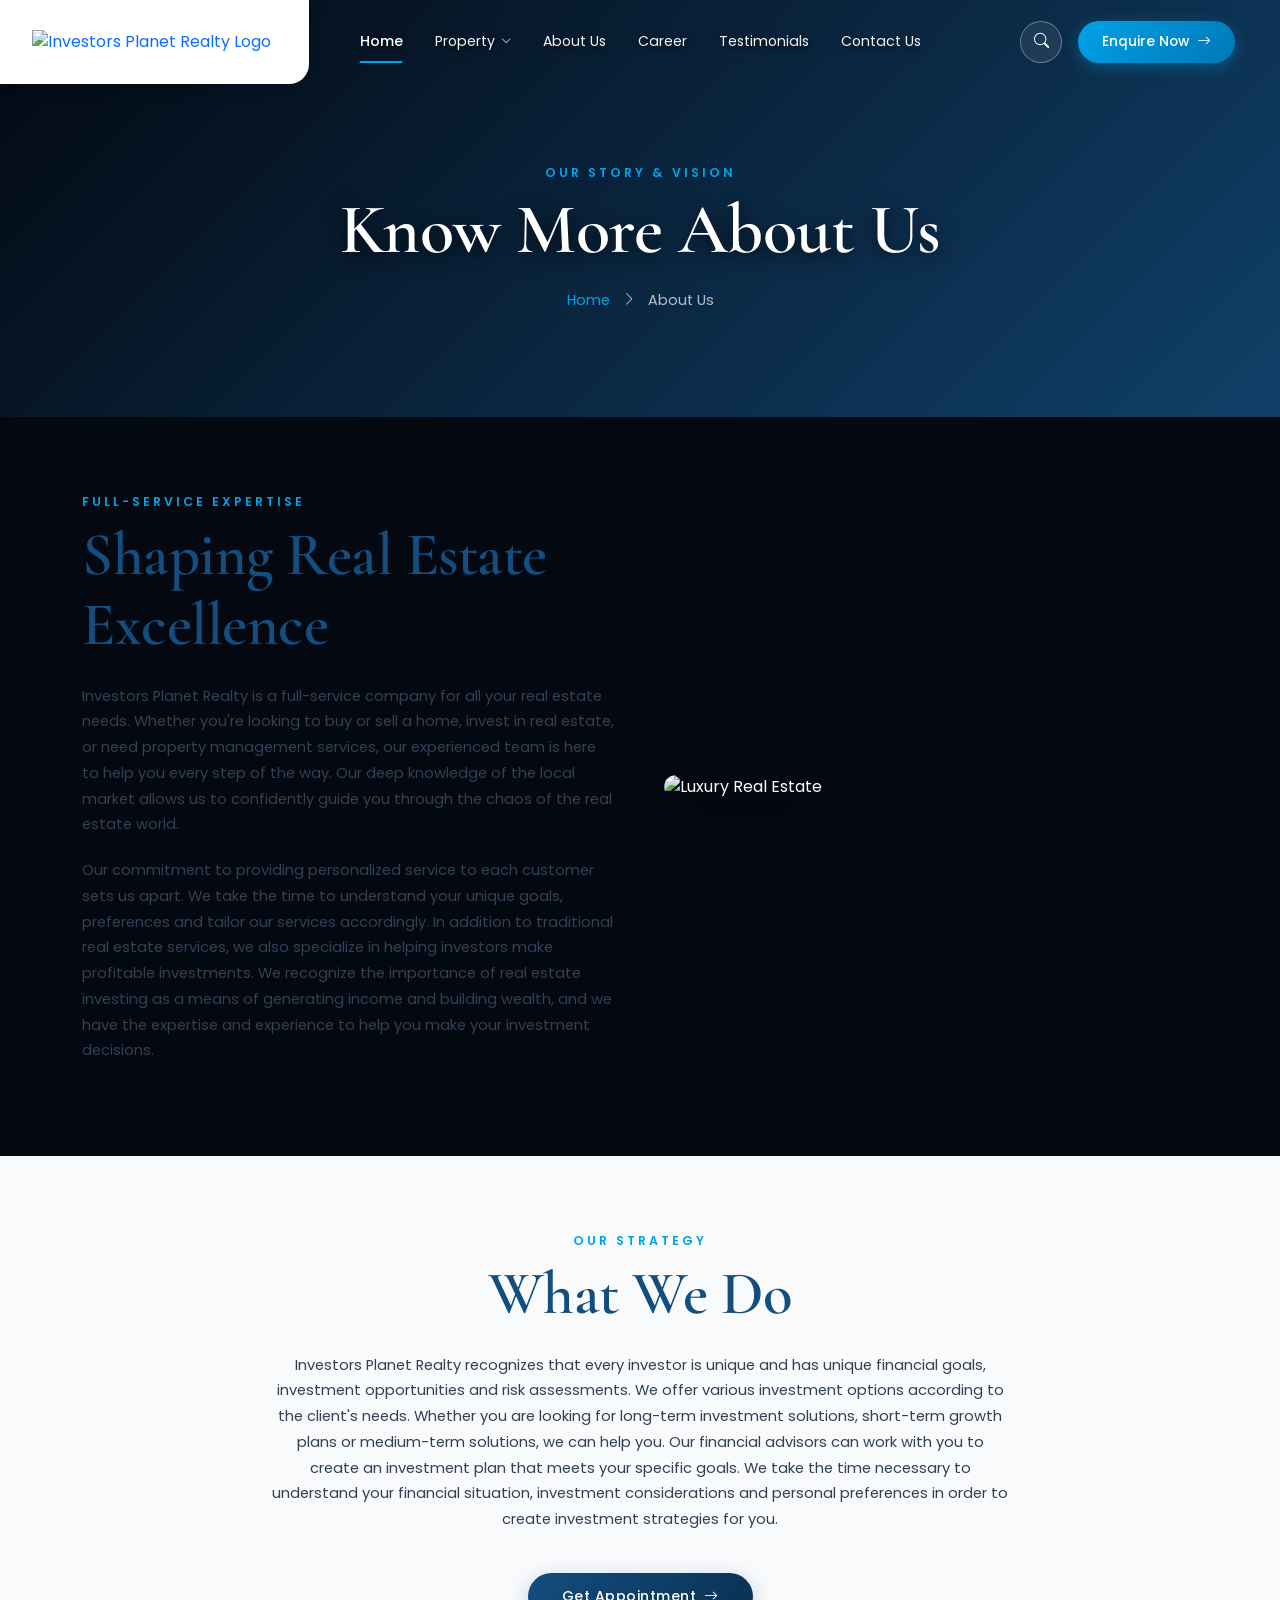
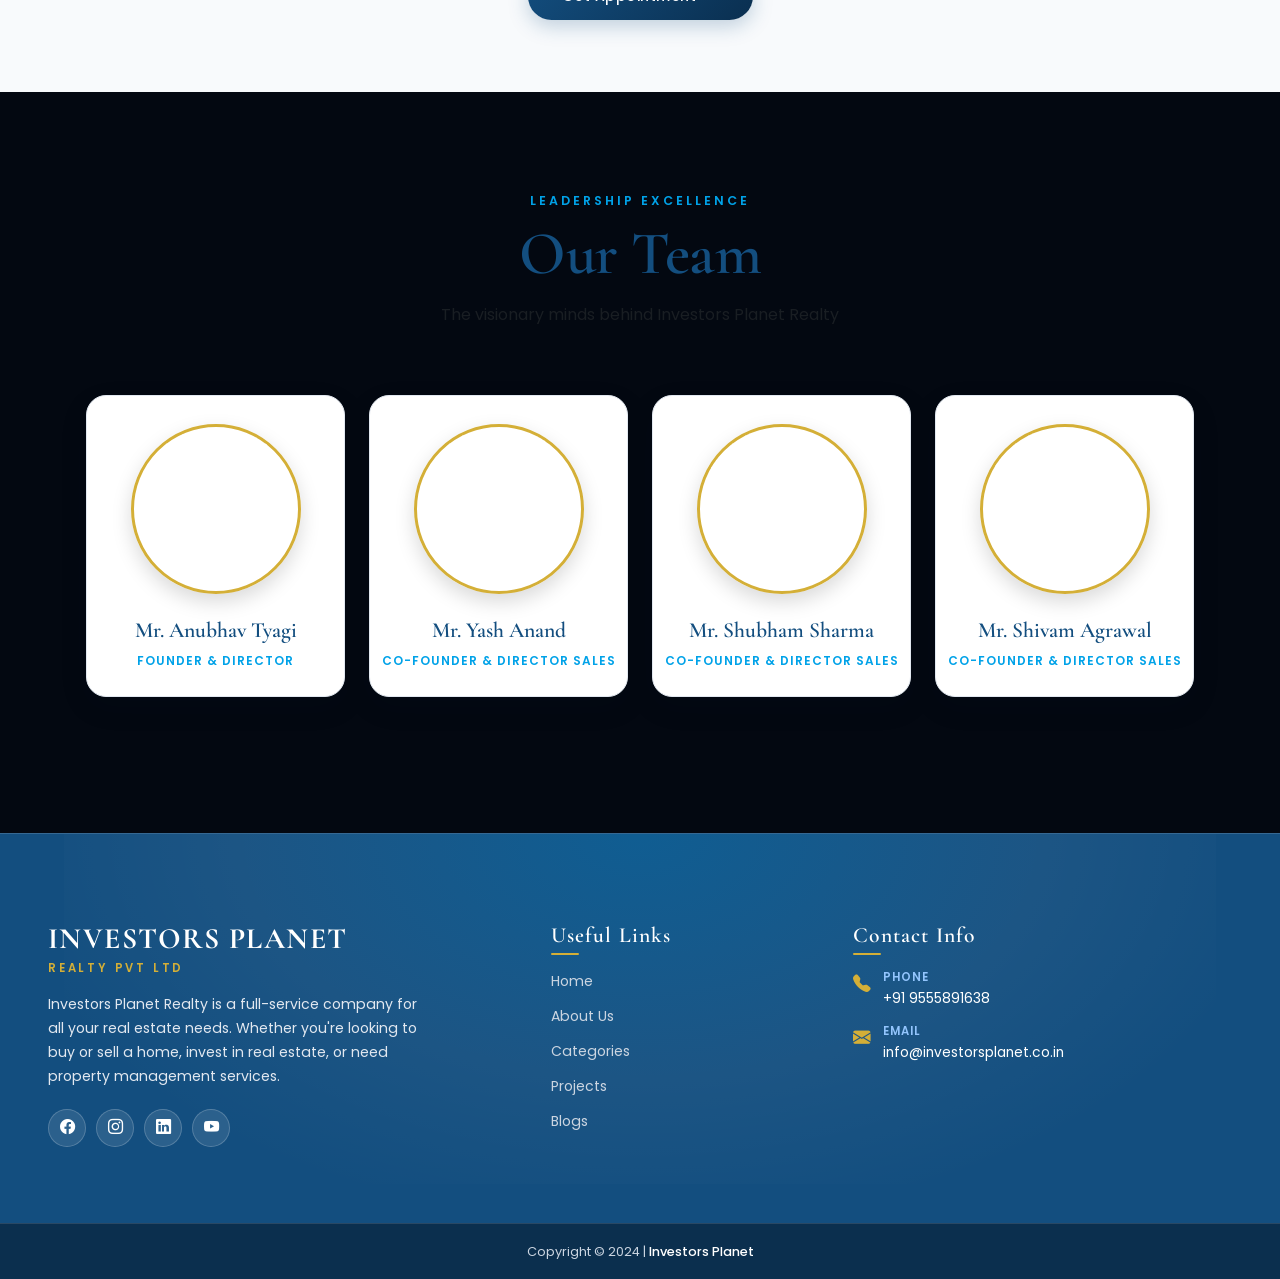
==== commit 967286ab: "commit" ====
--- a/About.html
+++ b/About.html
@@ -22,32 +22,40 @@
 
 <body>
 
-    <nav class="top-navbar-wrapper scrolled" id="topNavbar">
+    <!-- navbar section -->
+    <nav class="top-navbar-wrapper" id="topNavbar">
         <a href="index.html" class="navbar-logo-tab">
             <img src="https://investorsplanet.co.in/assets/images/Logo/logo-in.jpeg" alt="Investors Planet Realty Logo">
         </a>
 
         <div class="center-nav-links">
-            <a href="index.html" class="nav-tab-item">Home</a>
+            <a href="index.html" class="nav-tab-item active">Home</a>
+
             <div class="nav-dropdown-wrapper">
-                <a href="#property" class="nav-tab-item">
+                <a href="#" class="nav-tab-item">
                     Property <i class="bi bi-chevron-down" style="font-size: 0.65rem;"></i>
                 </a>
                 <div class="nav-dropdown-menu">
-                    <a href="property.html" class="nav-dropdown-item">Commercial</a>
-                    <a href="residental.html" class="nav-dropdown-item">Residential</a>
-                </div>
-            </div>
-            <a href="about.html" class="nav-tab-item active">About Us</a>
-            <a href="index.html#marketedProjects" class="nav-tab-item">Projects</a>
-            <a href="index.html#realEstateBlogs" class="nav-tab-item">Blogs</a>
-            <a href="index.html#siteFooter" class="nav-tab-item">Contact Us</a>
+                    <a href="Commercial.html" class="nav-dropdown-item">Commercial</a>
+                    <a href="Residential.html" class="nav-dropdown-item">Residential</a>
+                </div>
+            </div>
+
+            <a href="About.html" class="nav-tab-item">About Us</a>
+            <a href="Career.html" class="nav-tab-item">Career</a>
+            <a href="Testimonials.html" class="nav-tab-item">Testimonials</a>
+            <a href="Contact.html" class="nav-tab-item">Contact Us
+            </a>
         </div>
 
         <div class="navbar-right-actions">
-            <a href="#siteFooter" class="nav-enquire-btn">
+            <button class="nav-search-btn" title="Search" aria-label="Search">
+                <i class="bi bi-search"></i>
+            </button>
+            <a href="Contact.html" class="nav-enquire-btn">
                 Enquire Now <i class="bi bi-arrow-right"></i>
             </a>
+
             <button class="mobile-hamburger-btn" id="menuToggle" aria-label="Toggle Navigation">
                 <span></span>
                 <span></span>
@@ -55,6 +63,26 @@
             </button>
         </div>
     </nav>
+
+    <div class="drawer-overlay" id="drawerOverlay"></div>
+    <aside class="mobile-nav-drawer" id="mobileDrawer">
+        <button class="drawer-close-btn" id="drawerClose" aria-label="Close Navigation">&times;</button>
+        <ul class="drawer-links">
+            <li><a href="#heroSection" class="mobile-menu-link">Home</a></li>
+            <li><a href="#heroSection" class="mobile-menu-link">Property - Commercial</a></li>
+            <li><a href="#heroSection" class="mobile-menu-link">Property - Residential</a></li>
+            <li><a href="#about" class="mobile-menu-link">About Us</a></li>
+            <li><a href="#exploreCategories" class="mobile-menu-link">Career</a></li>
+            <li><a href="#mostSellingProjects" class="mobile-menu-link">Testimonials</a></li>
+            <li><a href="#siteFooter" class="mobile-menu-link">Contact Us</a></li>
+        </ul>
+        <div class="drawer-contact-box">
+            <a href="#siteFooter" class="nav-enquire-btn w-100 justify-content-center">
+                Enquire Now <i class="bi bi-arrow-right"></i>
+            </a>
+        </div>
+    </aside>
+    <!-- navbar end   -->
 
     <header class="about-page-banner">
         <div class="banner-overlay"></div>
--- a/style.css
+++ b/style.css
@@ -21,7 +21,9 @@
     --transition-smooth: all 0.5s cubic-bezier(0.16, 1, 0.3, 1);
     --transition-card: all 0.75s cubic-bezier(0.25, 1, 0.5, 1);
 }
-
+.ke5pl1>.QG9w8P .LNYVZi {
+    background-color: var(--section-corvid-background-color, var(--bg-overlay-color, rgba(var(--bg, var(--color_11, color_11)), var(--alpha-bg, 1))));
+}
 * {
     box-sizing: border-box;
     margin: 0;
@@ -478,7 +480,7 @@
 }
 
 .hero-title .golden-line {
-    color: var(--accent-gold);
+    color: rgb(205 157 83);
     display: block;
     text-shadow: 0 2px 14px var(--accent-gold-glow);
 }
@@ -502,7 +504,7 @@
 }
 
 .btn-explore {
-    background: var(--button-gradient-primary);
+    background: rgb(205 157 83);
     color: #ffffff;
     font-family: 'Poppins', sans-serif;
     font-weight: 500;
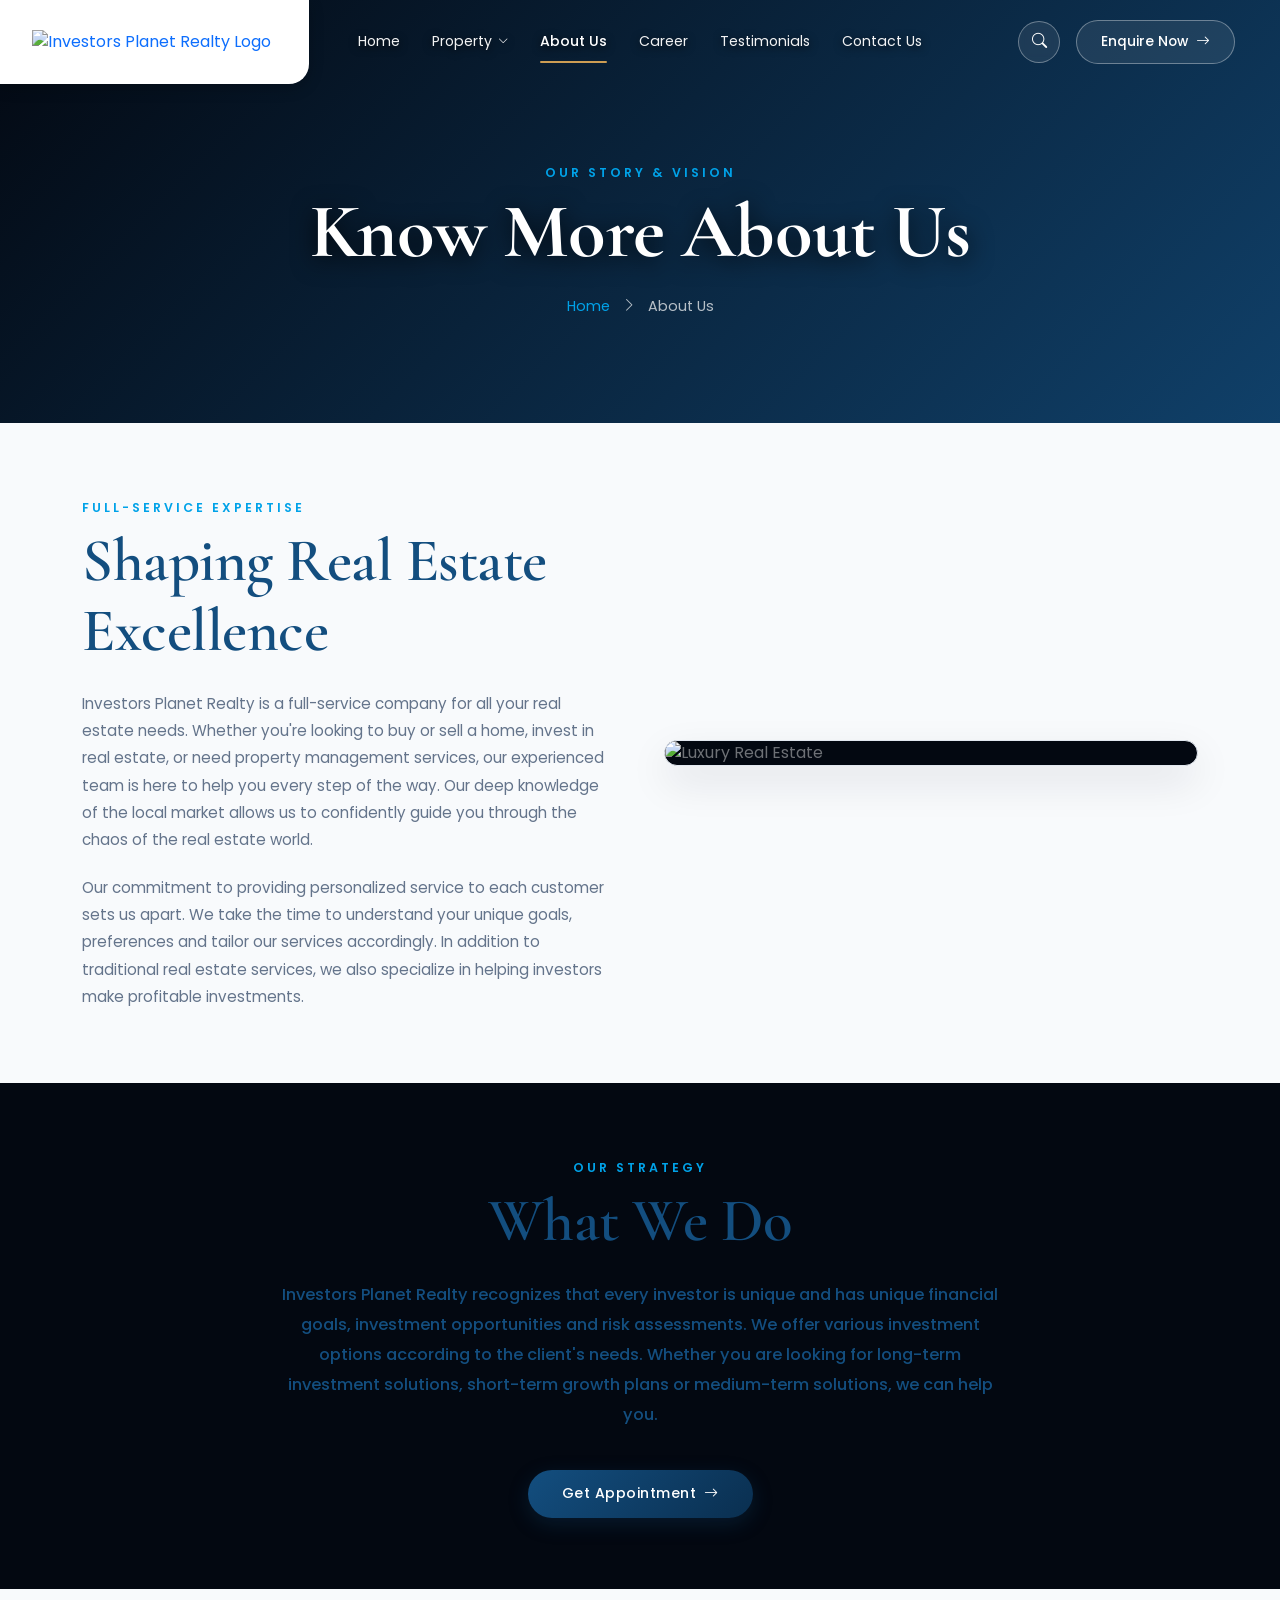
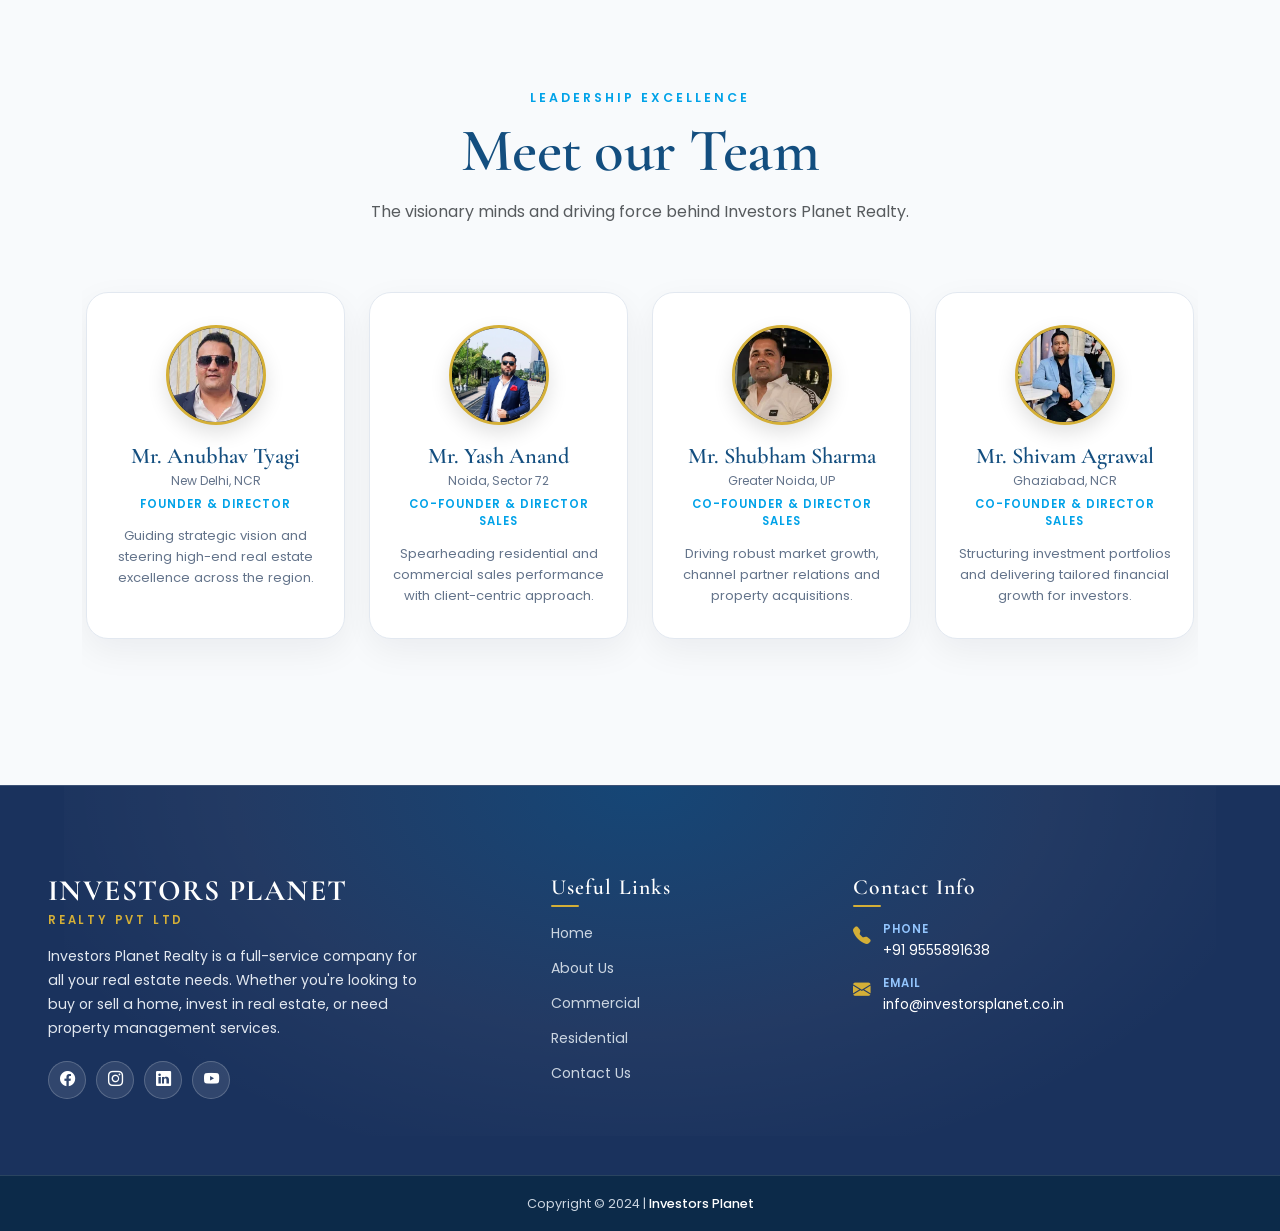
==== commit 9f586068: "commit" ====
--- a/About.html
+++ b/About.html
@@ -14,22 +14,23 @@
 
     <link rel="preconnect" href="https://fonts.googleapis.com">
     <link rel="preconnect" href="https://fonts.gstatic.com" crossorigin>
-    <link href="https://fonts.googleapis.com/css2?family=Cormorant+Garamond:wght@500;600;700&family=Poppins:wght@300;400;500;600&display=swap" rel="stylesheet">
-    
+    <link
+        href="https://fonts.googleapis.com/css2?family=Cormorant+Garamond:wght@500;600;700&family=Poppins:wght@300;400;500;600&display=swap"
+        rel="stylesheet">
+
     <link rel="stylesheet" href="style.css">
     <link rel="stylesheet" href="about.css">
 </head>
 
 <body>
 
-    <!-- navbar section -->
     <nav class="top-navbar-wrapper" id="topNavbar">
         <a href="index.html" class="navbar-logo-tab">
             <img src="https://investorsplanet.co.in/assets/images/Logo/logo-in.jpeg" alt="Investors Planet Realty Logo">
         </a>
 
         <div class="center-nav-links">
-            <a href="index.html" class="nav-tab-item active">Home</a>
+            <a href="index.html" class="nav-tab-item">Home</a>
 
             <div class="nav-dropdown-wrapper">
                 <a href="#" class="nav-tab-item">
@@ -41,11 +42,10 @@
                 </div>
             </div>
 
-            <a href="About.html" class="nav-tab-item">About Us</a>
+            <a href="About.html" class="nav-tab-item active">About Us</a>
             <a href="Career.html" class="nav-tab-item">Career</a>
             <a href="Testimonials.html" class="nav-tab-item">Testimonials</a>
-            <a href="Contact.html" class="nav-tab-item">Contact Us
-            </a>
+            <a href="Contact.html" class="nav-tab-item">Contact Us</a>
         </div>
 
         <div class="navbar-right-actions">
@@ -53,7 +53,7 @@
                 <i class="bi bi-search"></i>
             </button>
             <a href="Contact.html" class="nav-enquire-btn">
-                Enquire Now <i class="bi bi-arrow-right"></i>
+                <span>Enquire Now</span> <i class="bi bi-arrow-right"></i>
             </a>
 
             <button class="mobile-hamburger-btn" id="menuToggle" aria-label="Toggle Navigation">
@@ -68,21 +68,20 @@
     <aside class="mobile-nav-drawer" id="mobileDrawer">
         <button class="drawer-close-btn" id="drawerClose" aria-label="Close Navigation">&times;</button>
         <ul class="drawer-links">
-            <li><a href="#heroSection" class="mobile-menu-link">Home</a></li>
-            <li><a href="#heroSection" class="mobile-menu-link">Property - Commercial</a></li>
-            <li><a href="#heroSection" class="mobile-menu-link">Property - Residential</a></li>
-            <li><a href="#about" class="mobile-menu-link">About Us</a></li>
-            <li><a href="#exploreCategories" class="mobile-menu-link">Career</a></li>
-            <li><a href="#mostSellingProjects" class="mobile-menu-link">Testimonials</a></li>
-            <li><a href="#siteFooter" class="mobile-menu-link">Contact Us</a></li>
+            <li><a href="index.html" class="mobile-menu-link">Home</a></li>
+            <li><a href="Commercial.html" class="mobile-menu-link">Property - Commercial</a></li>
+            <li><a href="Residential.html" class="mobile-menu-link">Property - Residential</a></li>
+            <li><a href="About.html" class="mobile-menu-link">About Us</a></li>
+            <li><a href="Career.html" class="mobile-menu-link">Career</a></li>
+            <li><a href="Testimonials.html" class="mobile-menu-link">Testimonials</a></li>
+            <li><a href="Contact.html" class="mobile-menu-link">Contact Us</a></li>
         </ul>
         <div class="drawer-contact-box">
-            <a href="#siteFooter" class="nav-enquire-btn w-100 justify-content-center">
-                Enquire Now <i class="bi bi-arrow-right"></i>
+            <a href="Contact.html" class="nav-enquire-btn w-100 justify-content-center">
+                <span>Enquire Now</span> <i class="bi bi-arrow-right"></i>
             </a>
         </div>
     </aside>
-    <!-- navbar end   -->
 
     <header class="about-page-banner">
         <div class="banner-overlay"></div>
@@ -95,7 +94,7 @@
         </div>
     </header>
 
-    <section class="about-detailed-section py-5">
+    <section class="about-detailed-section py-5 bg-light-custom" id="about-detailed-section">
         <div class="container py-lg-4">
             <div class="row align-items-center g-5">
                 <div class="col-lg-6 scroll-reveal" data-animation="animate__fadeInLeft">
@@ -103,32 +102,43 @@
                         <span class="section-top-tag">FULL-SERVICE EXPERTISE</span>
                         <h2 class="section-unified-heading mb-4">Shaping Real Estate Excellence</h2>
                         <p class="about-desc">
-                            Investors Planet Realty is a full-service company for all your real estate needs. Whether you're looking to buy or sell a home, invest in real estate, or need property management services, our experienced team is here to help you every step of the way. Our deep knowledge of the local market allows us to confidently guide you through the chaos of the real estate world.
+                            Investors Planet Realty is a full-service company for all your real estate needs. Whether
+                            you're looking to buy or sell a home, invest in real estate, or need property management
+                            services, our experienced team is here to help you every step of the way. Our deep knowledge
+                            of the local market allows us to confidently guide you through the chaos of the real estate
+                            world.
                         </p>
-                        <p class="about-desc">
-                            Our commitment to providing personalized service to each customer sets us apart. We take the time to understand your unique goals, preferences and tailor our services accordingly. In addition to traditional real estate services, we also specialize in helping investors make profitable investments. We recognize the importance of real estate investing as a means of generating income and building wealth, and we have the expertise and experience to help you make your investment decisions.
+                        <p class="about-desc mb-0">
+                            Our commitment to providing personalized service to each customer sets us apart. We take the
+                            time to understand your unique goals, preferences and tailor our services accordingly. In
+                            addition to traditional real estate services, we also specialize in helping investors make
+                            profitable investments.
                         </p>
                     </div>
                 </div>
                 <div class="col-lg-6 scroll-reveal" data-animation="animate__fadeInRight">
                     <div class="about-vision-img-wrap">
-                        <img src="https://i.pinimg.com/736x/68/a8/88/68a88817c9050d8937019f63d39efa8c.jpg" alt="Luxury Real Estate" class="img-fluid rounded-4 shadow-lg">
+                        <img src="https://i.pinimg.com/1200x/dd/ef/a6/ddefa6b7e621953a6d406f43202ed3f1.jpg"
+                            alt="Luxury Real Estate" class="about-img-fluid">
                     </div>
                 </div>
             </div>
         </div>
     </section>
 
-    <section class="what-we-do-section py-5 bg-light-custom">
+    <section class="what-we-do-section py-5" id="what-we-do-section">
         <div class="container py-lg-4 text-center">
             <div class="row justify-content-center">
                 <div class="col-lg-8 scroll-reveal" data-animation="animate__fadeInUp">
                     <span class="section-top-tag">OUR STRATEGY</span>
                     <h2 class="section-unified-heading mb-4">What We Do</h2>
-                    <p class="about-desc mb-4">
-                        Investors Planet Realty recognizes that every investor is unique and has unique financial goals, investment opportunities and risk assessments. We offer various investment options according to the client's needs. Whether you are looking for long-term investment solutions, short-term growth plans or medium-term solutions, we can help you. Our financial advisors can work with you to create an investment plan that meets your specific goals. We take the time necessary to understand your financial situation, investment considerations and personal preferences in order to create investment strategies for you.
+                    <p class="what-we-do-desc mb-4">
+                        Investors Planet Realty recognizes that every investor is unique and has unique financial goals,
+                        investment opportunities and risk assessments. We offer various investment options according to
+                        the client's needs. Whether you are looking for long-term investment solutions, short-term
+                        growth plans or medium-term solutions, we can help you.
                     </p>
-                    <a href="#siteFooter" class="btn-know-more mt-3">
+                    <a href="Contact.html" class="btn-know-more mt-3">
                         <span>Get Appointment</span>
                         <i class="bi bi-arrow-right ms-2"></i>
                     </a>
@@ -137,77 +147,77 @@
         </div>
     </section>
 
-    <section class="our-team-section py-5">
+    <section class="our-team-section py-5 bg-light-custom" id="our-team-section">
         <div class="container py-lg-5">
             <div class="text-center mb-5 scroll-reveal" data-animation="animate__fadeInUp">
                 <span class="section-top-tag">LEADERSHIP EXCELLENCE</span>
-                <h2 class="section-unified-heading">Our Team</h2>
-                <p class="text-muted">The visionary minds behind Investors Planet Realty</p>
+                <h2 class="section-unified-heading">Meet our Team</h2>
+                <p class="text-muted mt-2">The visionary minds and driving force behind Investors Planet Realty.</p>
             </div>
 
             <div class="swiper aboutTeamSwiper scroll-reveal" data-animation="animate__fadeInUp">
                 <div class="swiper-wrapper">
 
                     <div class="swiper-slide">
-                        <div class="team-luxury-card">
-                            <div class="team-img-wrapper">
-                                <img src="https://i.pinimg.com/736x/68/a8/88/68a88817c9050d8937019f63d39efa8c.jpg" alt="Mr. Anubhav Tyagi">
-                                <div class="team-social-overlay">
-                                    <a href="#"><i class="bi bi-linkedin"></i></a>
-                                    <a href="#"><i class="bi bi-envelope-fill"></i></a>
-                                </div>
-                            </div>
-                            <div class="team-info text-center pt-4">
+                        <div class="team-profile-card">
+                            <div class="team-avatar-box">
+                                <img src="images/our-team1.webp"
+                                    alt="Mr. Anubhav Tyagi">
+                            </div>
+                            <div class="team-info-box text-center">
                                 <h4 class="team-name">Mr. Anubhav Tyagi</h4>
+                                <span class="team-sub-info">New Delhi, NCR</span>
                                 <span class="team-role">Founder & Director</span>
+                                <p class="team-bio">Guiding strategic vision and steering high-end real estate
+                                    excellence across the region.</p>
                             </div>
                         </div>
                     </div>
 
                     <div class="swiper-slide">
-                        <div class="team-luxury-card">
-                            <div class="team-img-wrapper">
-                                <img src="https://i.pinimg.com/1200x/0e/28/10/0e281031130ed455cd875e7eabe86943.jpg" alt="Mr. Yash Anand">
-                                <div class="team-social-overlay">
-                                    <a href="#"><i class="bi bi-linkedin"></i></a>
-                                    <a href="#"><i class="bi bi-envelope-fill"></i></a>
-                                </div>
-                            </div>
-                            <div class="team-info text-center pt-4">
+                        <div class="team-profile-card">
+                            <div class="team-avatar-box">
+                                <img src="images/team-2.webp"
+                                    alt="Mr. Yash Anand">
+                            </div>
+                            <div class="team-info-box text-center">
                                 <h4 class="team-name">Mr. Yash Anand</h4>
+                                <span class="team-sub-info">Noida, Sector 72</span>
                                 <span class="team-role">Co-Founder & Director Sales</span>
+                                <p class="team-bio">Spearheading residential and commercial sales performance with
+                                    client-centric approach.</p>
                             </div>
                         </div>
                     </div>
 
                     <div class="swiper-slide">
-                        <div class="team-luxury-card">
-                            <div class="team-img-wrapper">
-                                <img src="https://i.pinimg.com/736x/b8/08/d7/b808d746e11e2a88268e295a4e2df7ee.jpg" alt="Mr. Shubham Sharma">
-                                <div class="team-social-overlay">
-                                    <a href="#"><i class="bi bi-linkedin"></i></a>
-                                    <a href="#"><i class="bi bi-envelope-fill"></i></a>
-                                </div>
-                            </div>
-                            <div class="team-info text-center pt-4">
+                        <div class="team-profile-card">
+                            <div class="team-avatar-box">
+                                <img src="images/our-team3.webp"
+                                    alt="Mr. Shubham Sharma">
+                            </div>
+                            <div class="team-info-box text-center">
                                 <h4 class="team-name">Mr. Shubham Sharma</h4>
+                                <span class="team-sub-info">Greater Noida, UP</span>
                                 <span class="team-role">Co-Founder & Director Sales</span>
+                                <p class="team-bio">Driving robust market growth, channel partner relations and property
+                                    acquisitions.</p>
                             </div>
                         </div>
                     </div>
 
                     <div class="swiper-slide">
-                        <div class="team-luxury-card">
-                            <div class="team-img-wrapper">
-                                <img src="https://i.pinimg.com/736x/2e/1c/e1/2e1ce1e18475a00035cc2ab0f9a0c046.jpg" alt="Mr. Shivam Agrawal">
-                                <div class="team-social-overlay">
-                                    <a href="#"><i class="bi bi-linkedin"></i></a>
-                                    <a href="#"><i class="bi bi-envelope-fill"></i></a>
-                                </div>
-                            </div>
-                            <div class="team-info text-center pt-4">
+                        <div class="team-profile-card">
+                            <div class="team-avatar-box">
+                                <img src="images/our-team4.webp"
+                                    alt="Mr. Shivam Agrawal">
+                            </div>
+                            <div class="team-info-box text-center">
                                 <h4 class="team-name">Mr. Shivam Agrawal</h4>
+                                <span class="team-sub-info">Ghaziabad, NCR</span>
                                 <span class="team-role">Co-Founder & Director Sales</span>
+                                <p class="team-bio">Structuring investment portfolios and delivering tailored financial
+                                    growth for investors.</p>
                             </div>
                         </div>
                     </div>
@@ -229,7 +239,9 @@
                                 <span class="brand-sub">REALTY PVT LTD</span>
                             </a>
                             <p class="footer-about-text">
-                                Investors Planet Realty is a full-service company for all your real estate needs. Whether you're looking to buy or sell a home, invest in real estate, or need property management services.
+                                Investors Planet Realty is a full-service company for all your real estate needs.
+                                Whether you're looking to buy or sell a home, invest in real estate, or need property
+                                management services.
                             </p>
                             <div class="footer-social-cluster mb-3">
                                 <a href="#" class="social-icon-btn"><i class="bi bi-facebook"></i></a>
@@ -245,10 +257,10 @@
                             <h4 class="footer-col-title">Useful Links</h4>
                             <ul class="footer-links-list">
                                 <li><a href="index.html">Home</a></li>
-                                <li><a href="about.html">About Us</a></li>
-                                <li><a href="index.html#exploreCategories">Categories</a></li>
-                                <li><a href="index.html#mostSellingProjects">Projects</a></li>
-                                <li><a href="index.html#realEstateBlogs">Blogs</a></li>
+                                <li><a href="About.html">About Us</a></li>
+                                <li><a href="Commercial.html">Commercial</a></li>
+                                <li><a href="Residential.html">Residential</a></li>
+                                <li><a href="Contact.html">Contact Us</a></li>
                             </ul>
                         </div>
                     </div>
@@ -268,7 +280,8 @@
                                     <i class="bi bi-envelope-fill f-contact-icon"></i>
                                     <div class="f-contact-detail">
                                         <span class="f-contact-label">Email</span>
-                                        <a href="mailto:info@investorsplanet.co.in" class="f-link">info@investorsplanet.co.in</a>
+                                        <a href="mailto:info@investorsplanet.co.in"
+                                            class="f-link">info@investorsplanet.co.in</a>
                                     </div>
                                 </div>
                             </div>
@@ -284,6 +297,58 @@
 
     <script src="https://cdn.jsdelivr.net/npm/bootstrap@5.3.3/dist/js/bootstrap.bundle.min.js"></script>
     <script src="https://cdn.jsdelivr.net/npm/swiper@11/swiper-bundle.min.js"></script>
-    <script src="script.js"></script>
+
+    <script>
+        document.addEventListener('DOMContentLoaded', () => {
+            new Swiper('.aboutTeamSwiper', {
+                slidesPerView: 1.15,
+                spaceBetween: 16,
+                speed: 800,
+                centeredSlides: false,
+                pagination: {
+                    el: '.swiper-pagination',
+                    clickable: true,
+                },
+                breakpoints: {
+                    576: {
+                        slidesPerView: 2,
+                        spaceBetween: 18,
+                    },
+                    768: {
+                        slidesPerView: 3,
+                        spaceBetween: 20,
+                    },
+                    1024: {
+                        slidesPerView: 4,
+                        spaceBetween: 24,
+                    }
+                }
+            });
+
+            const scrollObserver = new IntersectionObserver((entries, observer) => {
+                entries.forEach(entry => {
+                    if (entry.isIntersecting) {
+                        const revealItems = entry.target.querySelectorAll('.scroll-reveal');
+                        revealItems.forEach((item, index) => {
+                            setTimeout(() => {
+                                const animationType = item.dataset.animation || 'animate__fadeInUp';
+                                item.style.visibility = 'visible';
+                                item.classList.add('animate__animated', animationType);
+                            }, index * 90);
+                        });
+                        observer.unobserve(entry.target);
+                    }
+                });
+            }, {
+                threshold: 0.1,
+                rootMargin: '0px 0px -40px 0px'
+            });
+
+            document.querySelectorAll('section, header').forEach(sec => {
+                scrollObserver.observe(sec);
+            });
+        });
+    </script>
 </body>
+
 </html>
--- a/style.css
+++ b/style.css
@@ -21,9 +21,9 @@
     --transition-smooth: all 0.5s cubic-bezier(0.16, 1, 0.3, 1);
     --transition-card: all 0.75s cubic-bezier(0.25, 1, 0.5, 1);
 }
-.ke5pl1>.QG9w8P .LNYVZi {
-    background-color: var(--section-corvid-background-color, var(--bg-overlay-color, rgba(var(--bg, var(--color_11, color_11)), var(--alpha-bg, 1))));
-}
+
+
+
 * {
     box-sizing: border-box;
     margin: 0;
@@ -37,7 +37,7 @@
 body {
     font-family: 'Poppins', sans-serif;
     background-color: var(--dark-bg);
-    color: #ffffff;
+    color: #ffffff6c;
     overflow-x: hidden;
     position: relative;
     -webkit-font-smoothing: antialiased;
@@ -119,6 +119,7 @@
     display: flex;
     align-items: center;
     justify-content: center;
+    /* margin-top: 60px !important; */
     border-bottom-right-radius: 20px;
     box-shadow: 0 4px 15px rgba(0, 0, 0, 0.2);
     text-decoration: none;
@@ -134,7 +135,7 @@
 }
 
 .navbar-logo-tab img {
-    max-height: 46px;
+    max-height: 76px;
     width: auto;
     object-fit: contain;
     display: block;
@@ -173,7 +174,7 @@
 }
 
 .nav-tab-item:hover {
-    color: var(--primary-color);
+    color: rgb(205, 157, 83);
 }
 
 .nav-tab-item.active {
@@ -188,7 +189,7 @@
     left: 0;
     width: 100%;
     height: 2px;
-    background: var(--primary-color);
+    background: rgb(205, 157, 83);
     border-radius: 2px;
 }
 
@@ -229,7 +230,7 @@
     padding: 8px 0;
     display: none;
     flex-direction: column;
-    border-top: 3px solid var(--primary-color);
+    border-top: 3px solid rgb(205, 157, 83);
     z-index: 1100;
 }
 
@@ -249,7 +250,7 @@
 
 .nav-dropdown-item:hover {
     background: #f1f5f9;
-    color: var(--primary-color);
+    color: rgb(205, 157, 83);
     padding-left: 22px;
 }
 
@@ -290,7 +291,12 @@
 }
 
 .nav-enquire-btn {
-    background: var(--button-gradient-primary);
+
+    background: rgba(255, 255, 255, 0.08);
+    border: 1px solid rgba(255, 255, 255, 0.35);
+    color: #121820;
+    transition: var(--transition-smooth);
+    font-family: 'Poppins', sans-serif;
     color: #ffffff;
     font-weight: 500;
     font-size: 0.86rem;
@@ -301,7 +307,6 @@
     align-items: center;
     gap: 8px;
     transition: var(--transition-smooth);
-    box-shadow: 0 4px 15px var(--primary-glow);
     white-space: nowrap;
 }
 
@@ -310,10 +315,10 @@
 }
 
 .nav-enquire-btn:hover {
-    background: var(--button-gradient-hover);
+    background: rgb(205, 157, 83) !important;
+    box-shadow: 0 6px 20px rgba(205, 157, 83, 0.4);
     color: #ffffff;
     transform: translateY(-2px);
-    box-shadow: 0 8px 24px var(--primary-glow);
 }
 
 .nav-enquire-btn:hover i {
@@ -413,14 +418,15 @@
 
 
 /* new section start  */
+
 .hero-slider-section {
     position: relative;
     width: 100vw;
     height: 100vh;
     height: 100dvh;
-    min-height: 600px;
+    min-height: 650px;
     overflow: hidden;
-    background-color: var(--dark-bg);
+    background-color: #030811;
 }
 
 .hero-slider-section .swiper,
@@ -434,7 +440,7 @@
     position: absolute;
     inset: 0;
     background-size: cover;
-    background-position: center right;
+    background-position: center center;
     z-index: 1;
     transform: scale(1);
     transition: transform 1.6s cubic-bezier(0.16, 1, 0.3, 1);
@@ -443,13 +449,19 @@
 .hero-slider-section .slide-overlay {
     position: absolute;
     inset: 0;
-    background: radial-gradient(circle at 75% 45%, transparent 25%, rgba(3, 8, 17, 0.45) 80%),
-        linear-gradient(to right, rgba(3, 8, 17, 0.88) 0%, rgba(3, 8, 17, 0.55) 45%, rgba(3, 8, 17, 0.2) 100%),
-        linear-gradient(to bottom, rgba(3, 8, 17, 0.4) 0%, transparent 40%, rgba(3, 8, 17, 0.85) 100%);
+    background: radial-gradient(circle at 50% 50%, rgba(3, 8, 17, 0.45) 0%, rgba(3, 8, 17, 0.8) 85%),
+        linear-gradient(to bottom, rgba(3, 8, 17, 0.75) 0%, rgba(3, 8, 17, 0.5) 45%, rgba(3, 8, 17, 0.92) 100%);
     z-index: 2;
     pointer-events: none;
 }
-
+/* .hero-slider-section .slide-overlay {
+    position: absolute;
+    inset: 0;
+    background: radial-gradient(circle at 50% 50%, rgba(3, 8, 17, 0.25) 0%, rgba(3, 8, 17, 0.6) 85%),
+                linear-gradient(to bottom, rgba(3, 8, 17, 0.45) 0%, rgba(3, 8, 17, 0.3) 45%, rgba(3, 8, 17, 0.75) 100%);
+    z-index: 2;
+    pointer-events: none;
+} */
 .hero-content-wrapper {
     position: relative;
     z-index: 10;
@@ -457,100 +469,110 @@
     display: flex;
     flex-direction: column;
     justify-content: center;
-    align-items: flex-start;
-    padding-left: clamp(24px, 6vw, 80px);
+    align-items: center !important;
+    padding-left: 24px;
     padding-right: 24px;
     padding-bottom: 70px;
+    text-align: center !important;
 }
 
 .hero-content {
-    max-width: 680px;
-    text-align: left;
+    max-width: 850px;
+    text-align: center !important;
+    margin-left: auto;
+    margin-right: auto;
 }
 
 .hero-title {
     font-family: 'Cormorant Garamond', Georgia, serif;
-    font-size: clamp(2.8rem, 6.2vw, 4.4rem);
+    font-size: clamp(3.2rem, 7.5vw, 4.8rem) !important;
+    font-weight: 700 !important;
+    line-height: 1.08;
+    margin-bottom: 22px;
+    color: #ffffff;
+    text-shadow: 0 4px 25px rgba(0, 0, 0, 0.9);
+    letter-spacing: -0.8px;
+    text-align: center !important;
+}
+
+.hero-title .golden-line {
+    color: rgb(205, 157, 83);
+    display: block;
+    text-shadow: 0 2px 18px rgba(205, 157, 83, 0.4);
+}
+
+.hero-desc {
+    font-family: 'Poppins', sans-serif;
+    font-size: clamp(0.95rem, 1.5vw, 1rem);
+    font-weight: 400;
+    line-height: 1.7;
+    color: rgba(255, 255, 255, 0.95);
+    margin-bottom: 35px;
+    max-width: 650px;
+    margin-left: auto !important;
+    margin-right: auto !important;
+    text-shadow: 0 2px 12px rgba(0, 0, 0, 0.85);
+    text-align: center !important;
+}
+
+.hero-action-buttons {
+    display: flex;
+    align-items: center;
+    justify-content: center !important;
+    gap: 18px;
+    flex-wrap: wrap;
+}
+
+.btn-explore {
+    background: rgb(205, 157, 83) !important;
+    color: #ffffff !important;
+    font-family: 'Poppins', sans-serif;
     font-weight: 600;
-    line-height: 1.12;
-    margin-bottom: 20px;
-    color: #ffffff;
-    text-shadow: 0 4px 20px rgba(0, 0, 0, 0.85);
-    letter-spacing: -0.5px;
-}
-
-.hero-title .golden-line {
-    color: rgb(205 157 83);
-    display: block;
-    text-shadow: 0 2px 14px var(--accent-gold-glow);
-}
-
-.hero-desc {
-    font-family: 'Poppins', sans-serif;
-    font-size: clamp(0.9rem, 1.4vw, 1.02rem);
-    font-weight: 300;
-    line-height: 1.7;
-    color: rgba(255, 255, 255, 0.9);
-    margin-bottom: 30px;
-    max-width: 560px;
-    text-shadow: 0 2px 10px rgba(0, 0, 0, 0.8);
-}
-
-.hero-action-buttons {
-    display: flex;
-    align-items: center;
-    gap: 16px;
-    flex-wrap: wrap;
-}
-
-.btn-explore {
-    background: rgb(205 157 83);
-    color: #ffffff;
-    font-family: 'Poppins', sans-serif;
-    font-weight: 500;
-    font-size: clamp(0.84rem, 1.4vw, 0.9rem);
-    padding: 13px 30px;
-    border-radius: 8px;
-    border: 1px solid rgba(255, 255, 255, 0.2);
+    font-size: 0.92rem;
+    padding: 14px 34px;
+    border-radius: 10px;
+    border: 1px solid rgba(255, 255, 255, 0.3);
     text-decoration: none;
     display: inline-flex;
     align-items: center;
     gap: 8px;
     transition: var(--transition-smooth);
-    box-shadow: 0 4px 15px var(--primary-glow);
-}
+    box-shadow: 0 6px 20px rgba(205, 157, 83, 0.4);
+}
+
 
 .btn-explore:hover {
-    background: var(--button-gradient-hover);
-    color: #ffffff;
+    background: #b88a45 !important;
+    color: #ffffff !important;
     transform: translateY(-2px);
-    box-shadow: 0 8px 24px var(--primary-glow);
+    box-shadow: 0 10px 28px rgba(205, 157, 83, 0.6);
 }
 
 .btn-outline-custom {
-    background: rgba(0, 0, 0, 0.25);
-    color: #ffffff;
-    font-family: 'Poppins', sans-serif;
-    font-weight: 400;
-    font-size: clamp(0.84rem, 1.4vw, 0.9rem);
-    padding: 13px 26px;
-    border-radius: 8px;
-    border: 1px solid rgba(255, 255, 255, 0.4);
+    background: rgba(3, 8, 17, 0.6) !important;
+    color: #ffffff !important;
+    font-family: 'Poppins', sans-serif;
+    font-weight: 500;
+    font-size: 0.92rem;
+    padding: 14px 30px;
+    border-radius: 10px;
+    border: 1px solid rgba(255, 255, 255, 0.5);
     text-decoration: none;
     display: inline-flex;
     align-items: center;
     gap: 8px;
     transition: var(--transition-smooth);
-    backdrop-filter: blur(6px);
+    backdrop-filter: blur(8px);
 }
 
 .btn-outline-custom:hover {
     border-color: #ffffff;
-    background: rgba(255, 255, 255, 0.15);
-    color: #ffffff;
+    background: rgba(255, 255, 255, 0.2) !important;
+    color: #ffffff !important;
     transform: translateY(-2px);
 }
 
+/* Right Bottom Preview & Stats Bar Styling */
 .right-bottom-project-preview {
     position: absolute;
     right: clamp(24px, 4vw, 55px);
@@ -1170,10 +1192,10 @@
 /* new section start  */
 
 .dev-showcase-section {
-    background: radial-gradient(circle at 50% 0%, rgba(19, 78, 127, 0.08) 0%, #f8fafc 70%);
     padding: clamp(80px, 9vw, 125px) 0;
     position: relative;
     overflow: hidden;
+    background-color: #ffffff;
 }
 
 .devShowcaseSwiper {
@@ -1738,10 +1760,11 @@
 /* new section start  */
 
 .journal-blogs-section {
-    background: radial-gradient(circle at 50% 100%, rgba(19, 78, 127, 0.06) 0%, #f8fafc 75%);
+    /* background: radial-gradient(circle at 50% 100%, rgba(19, 78, 127, 0.06) 0%, #f8fafc 75%); */
     padding: clamp(80px, 9vw, 120px) 0;
     position: relative;
     overflow: hidden;
+    background-color: #ffffff;
 }
 
 .journalBlogsSwiper {
@@ -2375,7 +2398,7 @@
 
 .luxury-footer-section {
     position: relative;
-    background: var(--secondary-color);
+    background: #1A325D;
     color: #e2e8f0;
     padding-top: clamp(60px, 7vw, 90px);
     overflow: hidden;
@@ -2683,6 +2706,7 @@
 .legal-separator {
     color: rgba(255, 255, 255, 0.25);
 }
+
 /* new section start  */
 
 .floating-call-btn {
@@ -3137,7 +3161,7 @@
 
 .loc-adv-item h5 {
     font-family: 'Cormorant Garamond', Georgia, serif;
-      font-size: 0.98rem;
+    font-size: 0.98rem;
     font-weight: 600;
     color: var(--secondary-color);
     margin-bottom: 2px;
--- a/about.css
+++ b/about.css
@@ -25,105 +25,161 @@
     background-color: var(--light-bg);
 }
 
-.aboutTeamSwiper {
-    overflow: visible !important;
-    padding: 20px 4px 40px 4px !important;
+.about-vision-img-wrap {
+    width: 100%;
+    border-radius: 20px;
+    overflow: hidden;
+    box-shadow: 0 16px 40px rgba(15, 23, 42, 0.1);
+    border: 1px solid var(--light-border);
+    background-color: #030811;
 }
 
-.team-luxury-card {
-    background: #ffffff;
-    border-radius: 20px;
-    overflow: hidden;
-    box-shadow: 0 10px 30px rgba(15, 23, 42, 0.08);
-    border: 1px solid var(--light-border);
-    transition: var(--transition-smooth);
-    padding-bottom: 24px;
+.about-img-fluid {
+    width: 100%;
     height: 100%;
+    max-height: 420px;
+    object-fit: cover;
+    display: block;
 }
 
-.team-luxury-card:hover {
-    transform: translateY(-8px);
-    box-shadow: 0 20px 40px rgba(0, 162, 232, 0.15);
-    border-color: var(--primary-color);
+.about-desc {
+    font-size: 0.95rem;
+    line-height: 1.8;
+    color: var(--text-muted);
 }
 
-.team-img-wrapper {
+.what-we-do-desc {
+    font-size: 1.02rem;
+    line-height: 1.85;
+    color: var(--secondary-color);
+    max-width: 800px;
+    margin: 0 auto;
+    font-weight: 500;
+}
+
+/* ==========================================================
+   EQUAL HEIGHT TEAM CARDS & SWIPER RESPONSIVE FIX
+   ========================================================== */
+.aboutTeamSwiper {
+    width: 100% !important;
+    overflow: hidden !important;
+    padding: 20px 4px 50px 4px !important;
+}
+
+.aboutTeamSwiper .swiper-wrapper {
+    align-items: stretch !important;
+}
+
+.aboutTeamSwiper .swiper-slide {
+    height: auto !important;
+    display: flex !important;
+}
+
+.team-profile-card {
+    background: #ffffff;
+    border-radius: 22px;
+    padding: 32px 22px;
+    box-shadow: 0 12px 35px rgba(15, 23, 42, 0.06);
+    border: 1px solid var(--light-border);
     position: relative;
-    width: 170px;
-    height: 170px;
-    margin: 28px auto 0;
+    overflow: hidden;
+    transition: transform 0.5s cubic-bezier(0.16, 1, 0.3, 1), 
+                box-shadow 0.5s cubic-bezier(0.16, 1, 0.3, 1), 
+                border-color 0.4s ease;
+    width: 100%;
+    display: flex;
+    flex-direction: column;
+    align-items: center;
+}
+
+.team-profile-card::before {
+    content: "";
+    position: absolute;
+    top: 0;
+    left: 0;
+    width: 100%;
+    height: 4px;
+    background: transparent;
+    transition: background 0.3s ease;
+}
+
+.team-profile-card:hover {
+    transform: translateY(-8px) scale(1.01);
+    border-color: var(--primary-color);
+    box-shadow: 0 24px 55px rgba(0, 162, 232, 0.15), 0 10px 20px rgba(19, 78, 127, 0.08);
+}
+
+.team-profile-card:hover::before {
+    background: var(--primary-color);
+}
+
+.team-avatar-box {
+    width: 100px;
+    height: 100px;
     border-radius: 50%;
     overflow: hidden;
+    margin-bottom: 18px;
     border: 3px solid var(--accent-gold);
-    box-shadow: 0 8px 20px rgba(0, 0, 0, 0.15);
+    box-shadow: 0 8px 20px rgba(0, 0, 0, 0.12);
+    background-color: #030811;
+    flex-shrink: 0;
 }
 
-.team-img-wrapper img {
+.team-avatar-box img {
     width: 100%;
     height: 100%;
     object-fit: cover;
     transition: transform 0.6s ease;
 }
 
-.team-luxury-card:hover .team-img-wrapper img {
+.team-profile-card:hover .team-avatar-box img {
     transform: scale(1.1);
 }
 
-.team-social-overlay {
-    position: absolute;
-    inset: 0;
-    background: rgba(19, 78, 127, 0.75);
+.team-info-box {
+    width: 100%;
     display: flex;
+    flex-direction: column;
     align-items: center;
-    justify-content: center;
-    gap: 12px;
-    opacity: 0;
-    transition: opacity 0.3s ease;
-    border-radius: 50%;
-}
-
-.team-luxury-card:hover .team-social-overlay {
-    opacity: 1;
-}
-
-.team-social-overlay a {
-    width: 36px;
-    height: 36px;
-    background: #ffffff;
-    color: var(--secondary-color);
-    border-radius: 50%;
-    display: flex;
-    align-items: center;
-    justify-content: center;
-    text-decoration: none;
-    font-size: 0.95rem;
-    transition: transform 0.2s ease;
-}
-
-.team-social-overlay a:hover {
-    transform: scale(1.1);
-    background: var(--primary-color);
-    color: #ffffff;
+    flex-grow: 1;
 }
 
 .team-name {
     font-family: 'Cormorant Garamond', Georgia, serif;
-    font-size: 1.35rem;
+    font-size: 1.4rem;
     font-weight: 600;
     color: var(--secondary-color);
-    margin-bottom: 4px;
+    margin-bottom: 2px;
+}
+
+.team-sub-info {
+    font-family: 'Poppins', sans-serif;
+    font-size: 0.76rem;
+    color: var(--text-muted);
+    margin-bottom: 6px;
 }
 
 .team-role {
     font-family: 'Poppins', sans-serif;
-    font-size: 0.75rem;
+    font-size: 0.72rem;
     font-weight: 600;
     color: var(--primary-color);
     text-transform: uppercase;
     letter-spacing: 1px;
+    margin-bottom: 12px;
 }
+
+.team-bio {
+    font-family: 'Poppins', sans-serif;
+    font-size: 0.82rem;
+    color: var(--text-muted);
+    line-height: 1.6;
+    margin: 0;
+    text-align: center;
+}
+
 .scroll-reveal {
     opacity: 1 !important;
     visibility: visible !important;
     transform: none !important;
-}+}   
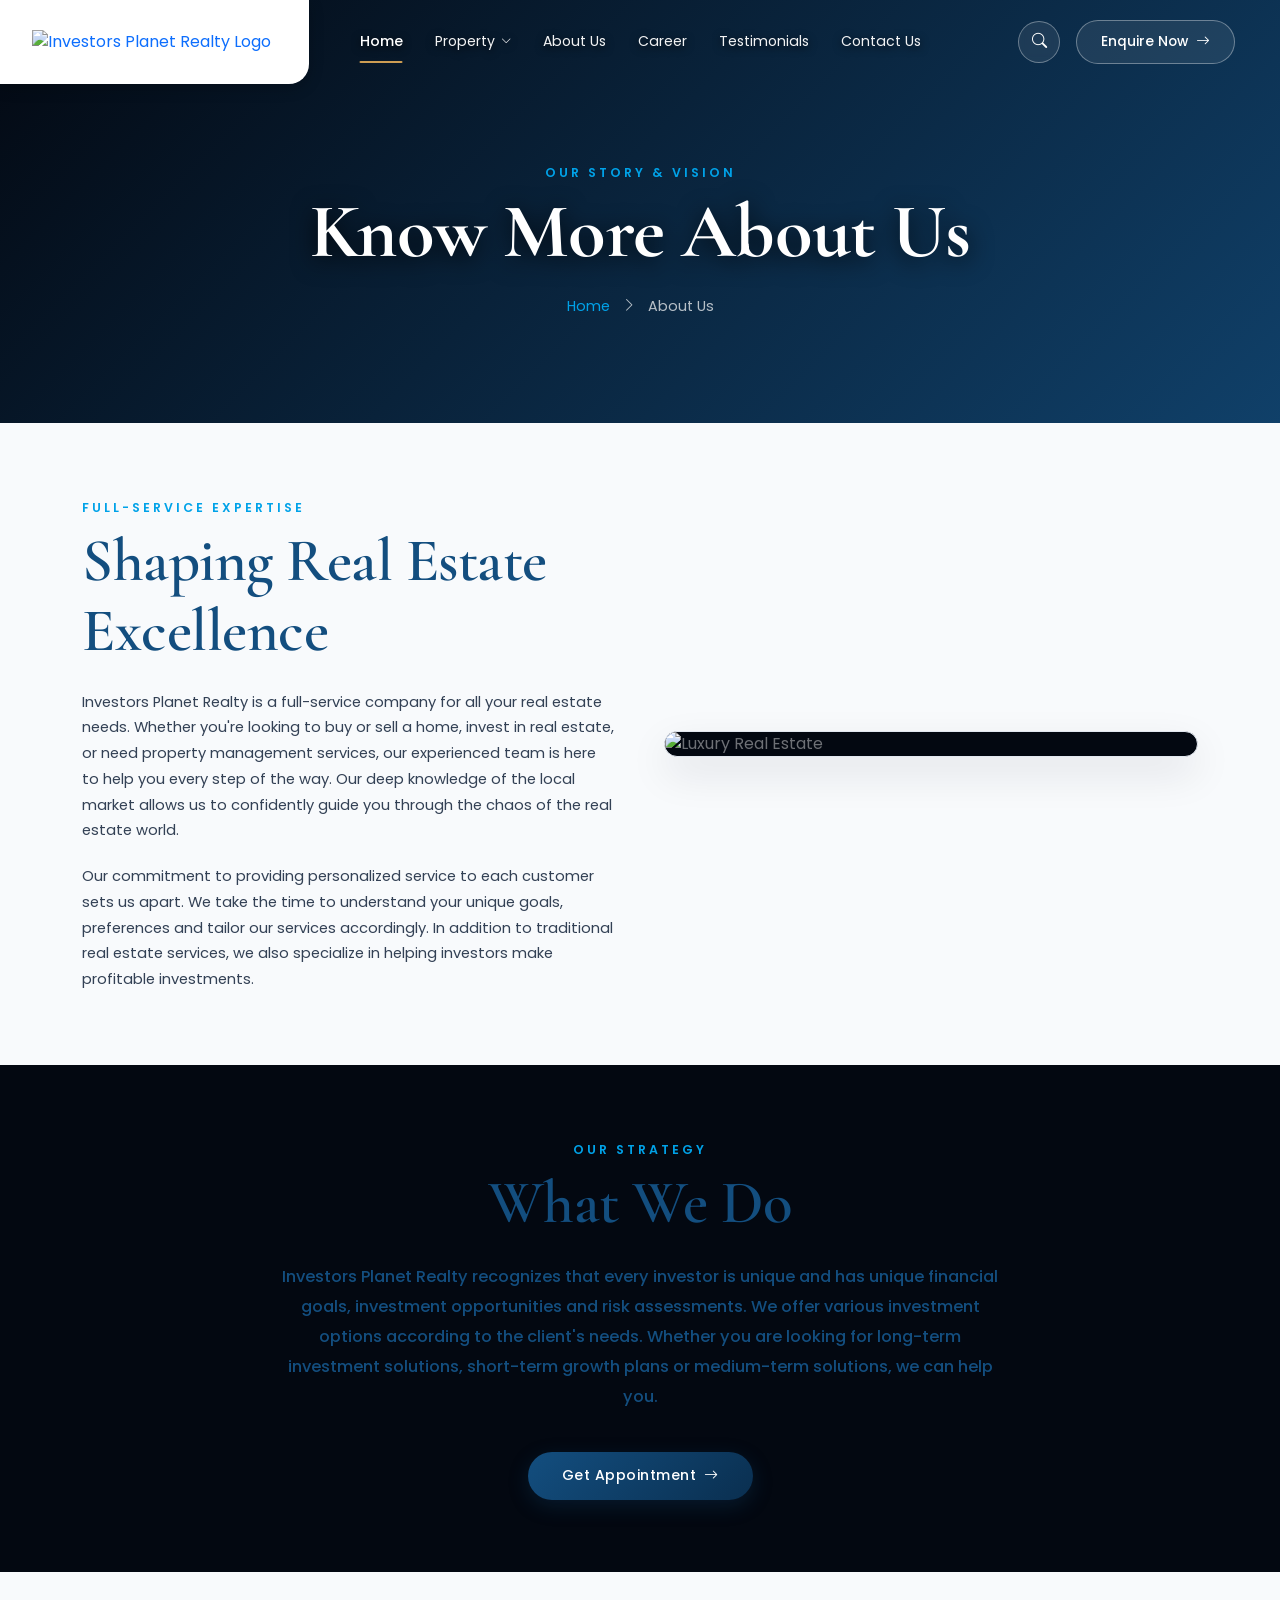
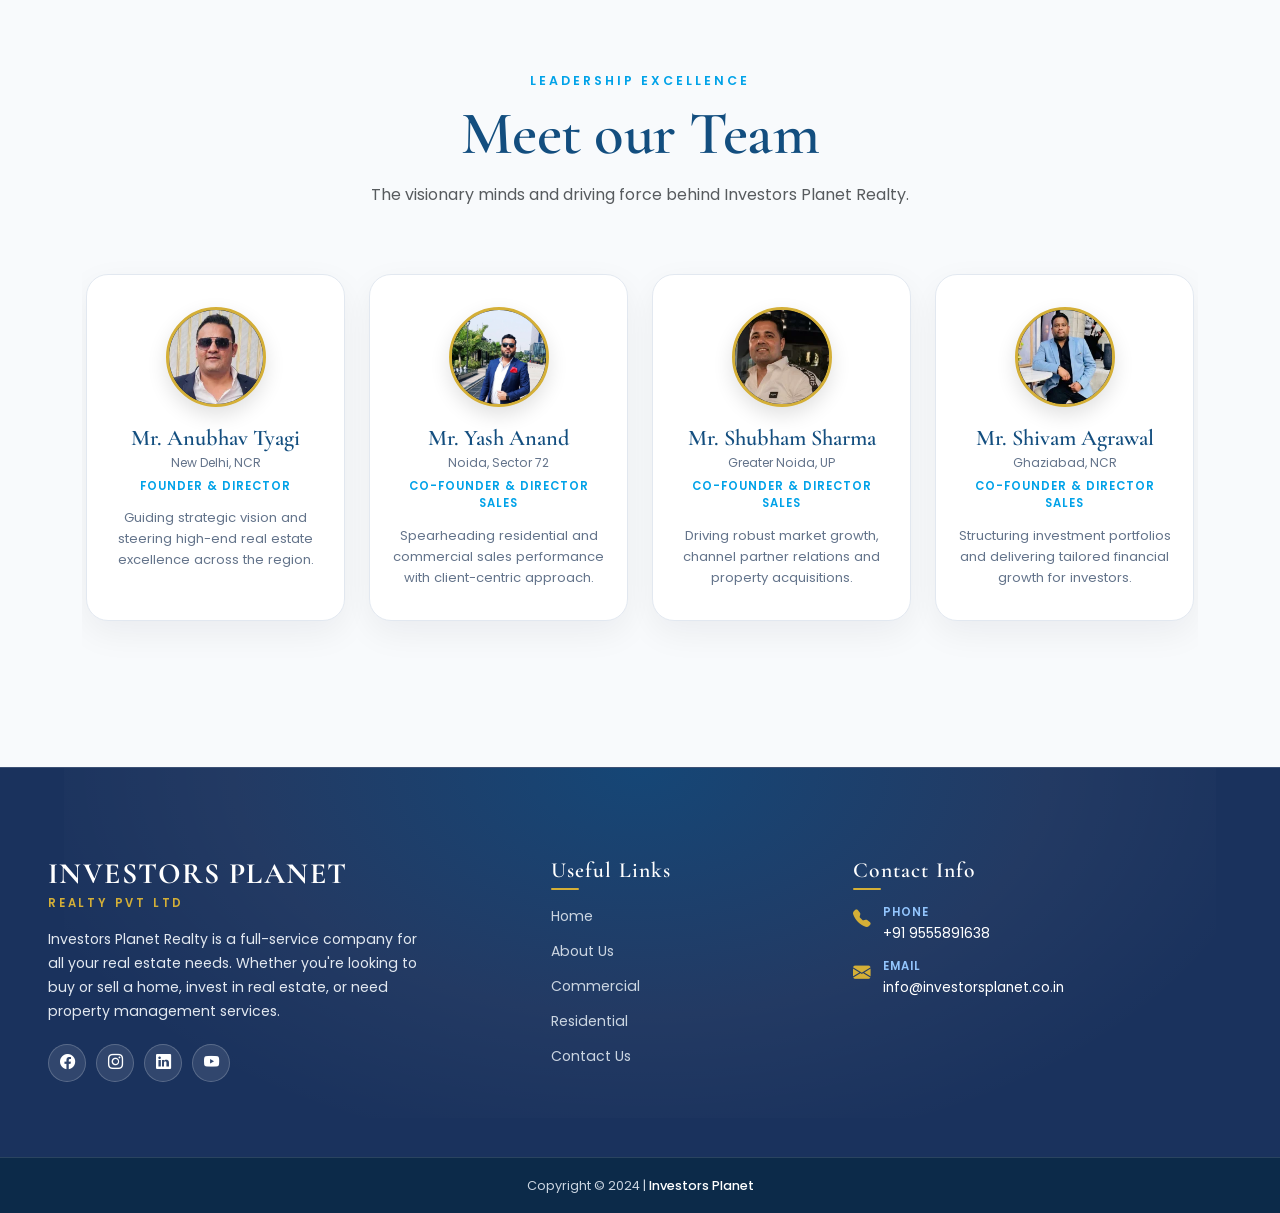
==== commit a92f6f85: "commit" ====
--- a/About.html
+++ b/About.html
@@ -4,33 +4,36 @@
 <head>
     <meta charset="UTF-8" />
     <meta name="viewport" content="width=device-width, initial-scale=1.0" />
-    <title>About Us - Investors Planet Realty</title>
-
+    <title>Investors|Planet| Realty</title>
+    <link rel="shortcut icon" href="images/logo.webp" type="image/x-icon">
+    <!-- links -->
     <link href="https://cdn.jsdelivr.net/npm/bootstrap@5.3.3/dist/css/bootstrap.min.css" rel="stylesheet">
     <link rel="stylesheet" href="https://cdnjs.cloudflare.com/ajax/libs/font-awesome/6.5.1/css/all.min.css">
     <link rel="stylesheet" href="https://cdn.jsdelivr.net/npm/bootstrap-icons@1.11.3/font/bootstrap-icons.min.css">
     <link rel="stylesheet" href="https://cdnjs.cloudflare.com/ajax/libs/animate.css/4.1.1/animate.min.css">
     <link rel="stylesheet" href="https://cdn.jsdelivr.net/npm/swiper@11/swiper-bundle.min.css">
-
+<link rel="stylesheet" href="about.css">
+    <!-- Fonts -->
     <link rel="preconnect" href="https://fonts.googleapis.com">
     <link rel="preconnect" href="https://fonts.gstatic.com" crossorigin>
     <link
         href="https://fonts.googleapis.com/css2?family=Cormorant+Garamond:wght@500;600;700&family=Poppins:wght@300;400;500;600&display=swap"
         rel="stylesheet">
 
+    <!-- Custom CSS -->
     <link rel="stylesheet" href="style.css">
-    <link rel="stylesheet" href="about.css">
 </head>
 
 <body>
 
+    <!-- navbar section -->
     <nav class="top-navbar-wrapper" id="topNavbar">
         <a href="index.html" class="navbar-logo-tab">
             <img src="https://investorsplanet.co.in/assets/images/Logo/logo-in.jpeg" alt="Investors Planet Realty Logo">
         </a>
 
         <div class="center-nav-links">
-            <a href="index.html" class="nav-tab-item">Home</a>
+            <a href="index.html" class="nav-tab-item active">Home</a>
 
             <div class="nav-dropdown-wrapper">
                 <a href="#" class="nav-tab-item">
@@ -38,14 +41,15 @@
                 </a>
                 <div class="nav-dropdown-menu">
                     <a href="Commercial.html" class="nav-dropdown-item">Commercial</a>
-                    <a href="Residential.html" class="nav-dropdown-item">Residential</a>
-                </div>
-            </div>
-
-            <a href="About.html" class="nav-tab-item active">About Us</a>
+                    <a href="residental.html" class="nav-dropdown-item">Residential</a>
+                </div>
+            </div>
+
+            <a href="About.html" class="nav-tab-item">About Us</a>
             <a href="Career.html" class="nav-tab-item">Career</a>
             <a href="Testimonials.html" class="nav-tab-item">Testimonials</a>
-            <a href="Contact.html" class="nav-tab-item">Contact Us</a>
+            <a href="Contact.html" class="nav-tab-item">Contact Us
+            </a>
         </div>
 
         <div class="navbar-right-actions">
@@ -53,7 +57,7 @@
                 <i class="bi bi-search"></i>
             </button>
             <a href="Contact.html" class="nav-enquire-btn">
-                <span>Enquire Now</span> <i class="bi bi-arrow-right"></i>
+                Enquire Now <i class="bi bi-arrow-right"></i>
             </a>
 
             <button class="mobile-hamburger-btn" id="menuToggle" aria-label="Toggle Navigation">
@@ -70,7 +74,7 @@
         <ul class="drawer-links">
             <li><a href="index.html" class="mobile-menu-link">Home</a></li>
             <li><a href="Commercial.html" class="mobile-menu-link">Property - Commercial</a></li>
-            <li><a href="Residential.html" class="mobile-menu-link">Property - Residential</a></li>
+            <li><a href="residental.html" class="mobile-menu-link">Property - Residential</a></li>
             <li><a href="About.html" class="mobile-menu-link">About Us</a></li>
             <li><a href="Career.html" class="mobile-menu-link">Career</a></li>
             <li><a href="Testimonials.html" class="mobile-menu-link">Testimonials</a></li>
@@ -78,11 +82,11 @@
         </ul>
         <div class="drawer-contact-box">
             <a href="Contact.html" class="nav-enquire-btn w-100 justify-content-center">
-                <span>Enquire Now</span> <i class="bi bi-arrow-right"></i>
+                Enquire Now <i class="bi bi-arrow-right"></i>
             </a>
         </div>
     </aside>
-
+    <!-- navbar end   -->
     <header class="about-page-banner">
         <div class="banner-overlay"></div>
         <div class="container text-center position-relative z-2">
--- a/style.css
+++ b/style.css
@@ -808,7 +808,7 @@
 /* new section start  */
 
 .project-categories-section {
-    background: radial-gradient(circle at 50% 0%, rgba(19, 78, 127, 0.2) 0%, rgba(3, 8, 17, 1) 75%);
+    background: radial-gradient(circle at 50% 0%, rgba(19, 78, 127, 0.25) 0%, rgba(3, 8, 17, 1) 75%);
     padding: clamp(75px, 8vw, 115px) 0;
     position: relative;
     overflow: hidden;
@@ -817,20 +817,22 @@
 .project-cat-header-wrap {
     display: flex;
     justify-content: space-between;
-    align-items: flex-end;
-    gap: 25px;
+    align-items: center !important;
+    gap: 30px;
     flex-wrap: wrap;
 }
 
 .project-cat-title-block {
     max-width: 580px;
+    text-align: left !important;
 }
 
 .project-cat-controls-block {
     display: flex;
-    align-items: flex-end;
+    align-items: center !important;
     gap: 30px;
-    max-width: 520px;
+    max-width: 620px;
+    text-align: left !important;
 }
 
 .project-cat-tagline {
@@ -839,22 +841,23 @@
     color: #94a3b8;
     line-height: 1.6;
     margin: 0;
+    text-align: left !important;
 }
 
 .project-slider-arrows {
     display: flex;
     align-items: center;
-    gap: 16px;
+    gap: 14px;
     flex-shrink: 0;
 }
 
 .project-nav-trigger {
     position: relative;
-    width: 50px;
-    height: 50px;
+    width: 48px;
+    height: 48px;
     border-radius: 50%;
-    border: 1px solid rgba(255, 255, 255, 0.14);
-    background: rgba(13, 25, 45, 0.5);
+    border: 1px solid rgba(205, 157, 83, 0.3);
+    background: rgba(3, 8, 17, 0.65);
     color: #ffffff;
     display: inline-flex;
     align-items: center;
@@ -863,13 +866,8 @@
     outline: none;
     backdrop-filter: blur(12px);
     -webkit-backdrop-filter: blur(12px);
-    transition: transform 0.6s cubic-bezier(0.25, 1, 0.5, 1),
-        background 0.5s ease,
-        border-color 0.5s ease,
-        box-shadow 0.6s cubic-bezier(0.25, 1, 0.5, 1);
-    overflow: hidden;
-    box-shadow: 0 8px 24px rgba(0, 0, 0, 0.4);
-    will-change: transform, box-shadow;
+    transition: transform 0.4s ease, background 0.3s ease, border-color 0.3s ease;
+    box-shadow: 0 6px 20px rgba(0, 0, 0, 0.4);
 }
 
 .arrow-orbit-ring {
@@ -877,23 +875,17 @@
     inset: -1px;
     border-radius: 50%;
     padding: 1.5px;
-    background: conic-gradient(from 0deg, transparent 0deg, var(--primary-color) 180deg, transparent 360deg);
+    background: conic-gradient(from 0deg, transparent 0deg, rgb(205, 157, 83) 180deg, transparent 360deg);
     -webkit-mask: linear-gradient(#fff 0 0) content-box, linear-gradient(#fff 0 0);
     -webkit-mask-composite: xor;
     mask-composite: exclude;
-    opacity: 0.35;
-    transition: opacity 0.6s ease;
+    opacity: 0.4;
     animation: orbitRotate 5s linear infinite;
 }
 
 @keyframes orbitRotate {
-    0% {
-        transform: rotate(0deg);
-    }
-
-    100% {
-        transform: rotate(360deg);
-    }
+    0% { transform: rotate(0deg); }
+    100% { transform: rotate(360deg); }
 }
 
 .arrow-icon-wrap {
@@ -902,31 +894,25 @@
     display: flex;
     align-items: center;
     justify-content: center;
-    font-size: 1.15rem;
-    transition: transform 0.5s cubic-bezier(0.25, 1, 0.5, 1), color 0.4s ease;
-    will-change: transform;
+    font-size: 1.1rem;
+    transition: transform 0.3s ease, color 0.3s ease;
 }
 
 .project-nav-trigger:hover {
-    transform: translateY(-3px) scale(1.06);
-    background: rgba(0, 162, 232, 0.22);
-    border-color: rgba(0, 162, 232, 0.75);
-    box-shadow: 0 12px 30px rgba(0, 162, 232, 0.32), 0 0 20px rgba(0, 162, 232, 0.2);
-}
-
-.project-nav-trigger:hover .arrow-orbit-ring {
-    opacity: 0.95;
-    animation-duration: 2.2s;
+    transform: translateY(-2px) scale(1.05);
+    background: rgba(205, 157, 83, 0.2);
+    border-color: rgb(205, 157, 83);
+    box-shadow: 0 10px 25px rgba(205, 157, 83, 0.25);
 }
 
 .project-prev-btn:hover .arrow-icon-wrap {
-    transform: translateX(-4px);
-    color: #00d2ff;
+    transform: translateX(-3px);
+    color: rgb(205, 157, 83);
 }
 
 .project-next-btn:hover .arrow-icon-wrap {
-    transform: translateX(4px);
-    color: #00d2ff;
+    transform: translateX(3px);
+    color: rgb(205, 157, 83);
 }
 
 .project-nav-trigger.swiper-button-disabled {
@@ -947,8 +933,7 @@
     background-color: #030811;
     box-shadow: 0 16px 36px rgba(0, 0, 0, 0.45);
     border: 1px solid rgba(255, 255, 255, 0.1);
-    transition: var(--transition-card);
-    will-change: transform, box-shadow;
+    transition: transform 0.5s ease, box-shadow 0.5s ease, border-color 0.5s ease;
 }
 
 .project-tile-media {
@@ -964,18 +949,13 @@
     height: 100%;
     object-fit: cover;
     transform: scale(1.01);
-    transition: transform 1.2s cubic-bezier(0.25, 1, 0.5, 1);
-    will-change: transform;
+    transition: transform 0.9s cubic-bezier(0.25, 1, 0.5, 1);
 }
 
 .project-tile-backdrop {
     position: absolute;
     inset: 0;
-    background: linear-gradient(180deg,
-            rgba(3, 8, 17, 0.1) 0%,
-            rgba(3, 8, 17, 0.45) 50%,
-            rgba(3, 8, 17, 0.95) 100%);
-    transition: opacity 0.6s ease;
+    background: linear-gradient(180deg, rgba(3, 8, 17, 0.1) 0%, rgba(3, 8, 17, 0.45) 50%, rgba(3, 8, 17, 0.95) 100%);
     z-index: 1;
 }
 
@@ -986,14 +966,13 @@
     backdrop-filter: blur(6px);
     -webkit-backdrop-filter: blur(6px);
     opacity: 0;
-    transition: opacity 0.65s cubic-bezier(0.25, 1, 0.5, 1);
+    transition: opacity 0.5s ease;
     z-index: 2;
-    will-change: opacity;
 }
 
 .project-showcase-tile:hover {
     transform: translateY(-8px);
-    border-color: rgba(0, 162, 232, 0.5);
+    border-color: var(--primary-color);
     box-shadow: 0 24px 50px rgba(0, 0, 0, 0.6), 0 0 26px rgba(0, 162, 232, 0.22);
 }
 
@@ -1023,14 +1002,8 @@
     justify-content: center;
     font-size: 1.35rem;
     opacity: 0;
-    transition: transform 0.65s cubic-bezier(0.34, 1.56, 0.64, 1),
-        opacity 0.5s ease,
-        background 0.5s ease,
-        border-color 0.5s ease,
-        box-shadow 0.6s ease;
+    transition: transform 0.5s cubic-bezier(0.34, 1.56, 0.64, 1), opacity 0.4s ease, background 0.4s ease;
     z-index: 4;
-    box-shadow: 0 10px 25px rgba(0, 0, 0, 0.4);
-    will-change: transform, opacity;
 }
 
 .project-showcase-tile:hover .project-center-plus {
@@ -1038,7 +1011,6 @@
     transform: translate(-50%, -50%) scale(1);
     background: var(--button-gradient-primary);
     border-color: var(--primary-color);
-    box-shadow: 0 0 30px var(--primary-glow);
 }
 
 .project-pulse-wave {
@@ -1059,7 +1031,6 @@
         transform: scale(0.85);
         opacity: 0.9;
     }
-
     100% {
         transform: scale(1.68);
         opacity: 0;
@@ -1077,12 +1048,6 @@
     align-items: flex-end;
     z-index: 4;
     gap: 14px;
-    transform: translateY(0);
-    transition: transform 0.6s cubic-bezier(0.25, 1, 0.5, 1);
-}
-
-.project-showcase-tile:hover .project-tile-bottom-bar {
-    transform: translateY(-2px);
 }
 
 .project-count-tag {
@@ -1102,16 +1067,14 @@
     font-weight: 600;
     color: #ffffff;
     margin-bottom: 2px;
-    letter-spacing: 0.5px;
     line-height: 1.2;
-    transition: color 0.4s ease;
+    transition: color 0.3s ease;
 }
 
 .project-bar-sub {
     font-family: 'Poppins', sans-serif;
     font-size: 0.82rem;
     color: rgba(255, 255, 255, 0.8);
-    line-height: 1.45;
     margin: 0;
 }
 
@@ -1133,28 +1096,14 @@
     flex-shrink: 0;
     overflow: hidden;
     backdrop-filter: blur(8px);
-    transition: transform 0.6s cubic-bezier(0.25, 1, 0.5, 1),
-        background 0.5s ease,
-        border-color 0.5s ease,
-        box-shadow 0.6s ease;
-    will-change: transform;
-}
-
-.bar-arrow-aura {
-    position: absolute;
-    inset: 0;
-    background: radial-gradient(circle at center, rgba(0, 162, 232, 0.4) 0%, transparent 70%);
-    opacity: 0;
-    transition: opacity 0.4s ease;
-    pointer-events: none;
+    transition: transform 0.5s ease, background 0.4s ease, border-color 0.4s ease;
 }
 
 .project-bar-arrow .main-arrow,
 .project-bar-arrow .clone-arrow {
     position: absolute;
     font-size: 1.15rem;
-    transition: transform 0.55s cubic-bezier(0.25, 1, 0.5, 1), opacity 0.4s ease;
-    will-change: transform, opacity;
+    transition: transform 0.45s cubic-bezier(0.25, 1, 0.5, 1), opacity 0.3s ease;
 }
 
 .project-bar-arrow .main-arrow {
@@ -1165,18 +1114,12 @@
 .project-bar-arrow .clone-arrow {
     transform: translate(-140%, 140%);
     opacity: 0;
-    color: #ffffff;
 }
 
 .project-showcase-tile:hover .project-bar-arrow {
     background: var(--button-gradient-primary);
     border-color: var(--primary-color);
     transform: scale(1.08);
-    box-shadow: 0 8px 24px var(--primary-glow), 0 0 15px rgba(0, 162, 232, 0.4);
-}
-
-.project-showcase-tile:hover .bar-arrow-aura {
-    opacity: 1;
 }
 
 .project-showcase-tile:hover .project-bar-arrow .main-arrow {
@@ -1189,10 +1132,21 @@
     opacity: 1;
 }
 
+@media (max-width: 768px) {
+    .project-cat-header-wrap {
+        flex-direction: column;
+        align-items: flex-start !important;
+    }
+    .project-cat-controls-block {
+        flex-direction: column;
+        align-items: flex-start !important;
+        gap: 20px;
+    }
+}
+
 /* new section start  */
-
 .dev-showcase-section {
-    padding: clamp(80px, 9vw, 125px) 0;
+    padding: clamp(75px, 8vw, 115px) 0;
     position: relative;
     overflow: hidden;
     background-color: #ffffff;
@@ -1206,20 +1160,22 @@
 .dev-showcase-header {
     display: flex;
     justify-content: space-between;
-    align-items: flex-end;
-    gap: 25px;
+    align-items: center !important;
+    gap: 30px;
     flex-wrap: wrap;
 }
 
 .dev-showcase-title-block {
     max-width: 580px;
+    text-align: left !important;
 }
 
 .dev-showcase-controls-block {
     display: flex;
-    align-items: flex-end;
+    align-items: center !important;
     gap: 30px;
-    max-width: 500px;
+    max-width: 620px;
+    text-align: left !important;
 }
 
 .dev-showcase-summary {
@@ -1228,6 +1184,7 @@
     color: #475569;
     line-height: 1.6;
     margin: 0;
+    text-align: left !important;
 }
 
 .dev-showcase-arrows {
@@ -1239,8 +1196,8 @@
 
 .dev-nav-trigger {
     position: relative;
-    width: 50px;
-    height: 50px;
+    width: 48px;
+    height: 48px;
     border-radius: 50%;
     border: 1px solid rgba(19, 78, 127, 0.16);
     background-color: #ffffff;
@@ -1250,10 +1207,7 @@
     justify-content: center;
     cursor: pointer;
     outline: none;
-    transition: transform 0.6s cubic-bezier(0.25, 1, 0.5, 1),
-        background 0.5s ease,
-        border-color 0.5s ease,
-        box-shadow 0.6s cubic-bezier(0.25, 1, 0.5, 1);
+    transition: transform 0.4s ease, background 0.3s ease, border-color 0.3s ease, box-shadow 0.4s ease;
     box-shadow: 0 4px 16px rgba(15, 23, 42, 0.08);
     overflow: hidden;
 }
@@ -1268,18 +1222,23 @@
     -webkit-mask-composite: xor;
     mask-composite: exclude;
     opacity: 0;
-    transition: opacity 0.5s ease;
+    transition: opacity 0.4s ease;
     animation: orbitRotate 4s linear infinite;
 }
 
+@keyframes orbitRotate {
+    0% { transform: rotate(0deg); }
+    100% { transform: rotate(360deg); }
+}
+
 .dev-arrow-icon {
     position: relative;
     z-index: 2;
     display: flex;
     align-items: center;
     justify-content: center;
-    font-size: 1.15rem;
-    transition: transform 0.5s cubic-bezier(0.25, 1, 0.5, 1), color 0.3s ease;
+    font-size: 1.1rem;
+    transition: transform 0.3s ease, color 0.3s ease;
 }
 
 .dev-nav-trigger:hover {
@@ -1311,26 +1270,14 @@
 .dev-luxury-card {
     position: relative;
     width: 100%;
-    height: 460px;
+    height: 400px;
     border-radius: 24px;
     background: #030811;
-    box-shadow: 0 14px 34px rgba(15, 23, 42, 0.08);
-    border: 1px solid rgba(255, 255, 255, 0.12);
+    box-shadow: 0 12px 35px rgba(15, 23, 42, 0.08);
+    border: 1px solid rgba(19, 78, 127, 0.12);
     cursor: pointer;
-    outline: none;
     overflow: hidden;
-    transition: var(--transition-card);
-    will-change: transform, box-shadow;
-}
-
-.dev-card-ambient-aura {
-    position: absolute;
-    inset: -20px;
-    background: radial-gradient(circle at 50% 100%, rgba(0, 162, 232, 0.45) 0%, transparent 65%);
-    opacity: 0;
-    transition: opacity 0.8s cubic-bezier(0.25, 1, 0.5, 1);
-    pointer-events: none;
-    z-index: 0;
+    transition: transform 0.5s cubic-bezier(0.16, 1, 0.3, 1), box-shadow 0.5s cubic-bezier(0.16, 1, 0.3, 1);
 }
 
 .dev-card-media {
@@ -1345,113 +1292,67 @@
     width: 100%;
     height: 100%;
     object-fit: cover;
-    transform: scale(1.02);
-    transition: transform 1.4s cubic-bezier(0.25, 1, 0.5, 1);
-    will-change: transform;
-}
-
-.dev-media-ambient-shadow {
+    transform: scale(1);
+    transition: transform 0.8s cubic-bezier(0.16, 1, 0.3, 1);
+}
+
+.dev-light-overlay {
     position: absolute;
     inset: 0;
-    background: linear-gradient(180deg,
-            rgba(3, 8, 17, 0.08) 0%,
-            rgba(3, 8, 17, 0.25) 45%,
-            rgba(3, 8, 17, 0.95) 100%);
-    transition: opacity 0.6s ease;
-    z-index: 1;
-}
-
-.dev-card-badge {
-    position: absolute;
-    top: 18px;
-    left: 18px;
-    background: rgba(3, 8, 17, 0.6);
-    backdrop-filter: blur(12px);
-    -webkit-backdrop-filter: blur(12px);
-    border: 1px solid rgba(255, 255, 255, 0.25);
-    color: #ffffff;
-    font-family: 'Poppins', sans-serif;
-    font-size: 0.68rem;
-    font-weight: 500;
-    padding: 5px 14px;
-    border-radius: 50px;
-    letter-spacing: 0.8px;
-    text-transform: uppercase;
-    z-index: 4;
-    box-shadow: 0 4px 15px rgba(0, 0, 0, 0.25);
-    transition: background 0.4s ease, border-color 0.4s ease;
-}
-
-.dev-card-idle-info {
+    background: linear-gradient(180deg, rgba(3, 8, 17, 0.05) 30%, rgba(3, 8, 17, 0.85) 100%);
+    z-index: 2;
+}
+
+.dev-default-bottom {
     position: absolute;
     bottom: 0;
     left: 0;
     width: 100%;
-    padding: 28px 24px;
-    z-index: 2;
-    transition: opacity 0.5s ease, transform 0.6s cubic-bezier(0.25, 1, 0.5, 1);
-}
-
-.dev-idle-tag {
-    display: block;
-    font-family: 'Poppins', sans-serif;
-    font-size: 0.75rem;
+    padding: 24px;
+    display: flex;
+    flex-direction: column;
+    align-items: center;
+    text-align: center;
+    z-index: 3;
+    transition: opacity 0.3s ease;
+}
+
+.default-prop-title {
+    font-family: 'Cormorant Garamond', Georgia, serif;
+    font-size: 1.6rem;
+    font-weight: 700;
     color: var(--accent-gold);
-    font-weight: 500;
-    letter-spacing: 1px;
     margin-bottom: 4px;
-}
-
-.dev-idle-title {
-    font-family: 'Cormorant Garamond', Georgia, serif;
-    font-size: 1.65rem;
-    font-weight: 600;
-    color: #ffffff;
-    margin: 0 0 10px 0;
-    letter-spacing: 0.5px;
-    line-height: 1.2;
-}
-
-.dev-idle-indicator {
-    display: inline-flex;
-    align-items: center;
-    gap: 6px;
-    font-family: 'Poppins', sans-serif;
-    font-size: 0.74rem;
-    color: rgba(255, 255, 255, 0.7);
-    letter-spacing: 0.5px;
-    transition: gap 0.3s ease, color 0.3s ease;
-}
-
-.dev-reveal-overlay {
+    text-shadow: 0 2px 4px rgba(0, 0, 0, 0.4);
+}
+
+.default-prop-subtitle {
+    font-family: 'Poppins', sans-serif;
+    font-size: 0.85rem;
+    color: rgba(255, 255, 255, 0.85);
+    margin: 0;
+    text-shadow: 0 1px 3px rgba(0, 0, 0, 0.4);
+}
+
+.dev-hover-reveal-overlay {
     position: absolute;
     inset: 0;
-    background: radial-gradient(circle at 50% 20%,
-            rgba(19, 78, 127, 0.65) 0%,
-            rgba(3, 8, 17, 0.94) 80%);
-    backdrop-filter: blur(14px);
-    -webkit-backdrop-filter: blur(14px);
-    padding: 34px 24px 26px;
+    background: radial-gradient(circle at 50% 20%, rgba(19, 78, 127, 0.85) 0%, rgba(3, 8, 17, 0.96) 80%);
+    backdrop-filter: blur(12px);
+    -webkit-backdrop-filter: blur(12px);
     display: flex;
     flex-direction: column;
-    justify-content: flex-end;
-    z-index: 3;
+    align-items: center;
+    justify-content: center;
+    padding: 30px;
+    text-align: center;
+    z-index: 4;
     opacity: 0;
-    transform: translateY(100%);
-    transition: transform 0.8s cubic-bezier(0.25, 1, 0.5, 1),
-        opacity 0.6s ease;
-    will-change: transform, opacity;
-    border-top: 1px solid rgba(255, 255, 255, 0.15);
-}
-
-.dev-reveal-content {
-    transform: translateY(30px);
-    opacity: 0;
-    transition: transform 0.7s cubic-bezier(0.25, 1, 0.5, 1) 0.08s,
-        opacity 0.6s ease 0.08s;
-}
-
-.dev-reveal-category {
+    transform: scale(0.95);
+    transition: opacity 0.4s ease, transform 0.4s cubic-bezier(0.16, 1, 0.3, 1);
+}
+
+.overlay-category-tag {
     display: inline-block;
     font-family: 'Poppins', sans-serif;
     font-size: 0.72rem;
@@ -1462,143 +1363,112 @@
     margin-bottom: 8px;
 }
 
-.dev-reveal-title {
+.overlay-prop-title {
     font-family: 'Cormorant Garamond', Georgia, serif;
     font-size: 1.7rem;
-    font-weight: 600;
-    color: #ffffff;
-    margin-bottom: 12px;
+    font-weight: 700;
+    color: #ffffff;
+    margin-bottom: 10px;
     line-height: 1.15;
-    letter-spacing: 0.4px;
-}
-
-.dev-reveal-desc {
+}
+
+.overlay-prop-desc {
     font-family: 'Poppins', sans-serif;
     font-size: 0.84rem;
-    color: rgba(255, 255, 255, 0.85);
-    line-height: 1.65;
-    margin-bottom: 22px;
+    color: rgba(255, 255, 255, 0.9);
+    line-height: 1.5;
+    margin-bottom: 18px;
     display: -webkit-box;
-    -webkit-line-clamp: 4;
+    -webkit-line-clamp: 3;
     -webkit-box-orient: vertical;
     overflow: hidden;
 }
 
-.dev-view-prop-btn {
+.glass-view-btn {
     position: relative;
     display: inline-flex;
     align-items: center;
     justify-content: space-between;
     width: 100%;
-    background: rgba(255, 255, 255, 0.08);
-    border: 1px solid rgba(255, 255, 255, 0.28);
-    color: #ffffff;
-    padding: 11px 16px 11px 24px;
+    max-width: 200px;
+    background: rgba(205, 157, 83, 0.15);
+    border: 1px solid var(--accent-gold);
+    color: #ffffff !important;
+    padding: 10px 18px;
     border-radius: 50px;
     text-decoration: none;
     font-family: 'Poppins', sans-serif;
     font-weight: 500;
-    font-size: 0.86rem;
-    letter-spacing: 0.6px;
-    overflow: hidden;
+    font-size: 0.85rem;
+    letter-spacing: 0.5px;
     backdrop-filter: blur(10px);
-    transition: var(--transition-smooth);
-}
-
-.dev-view-prop-btn::before {
-    content: "";
-    position: absolute;
-    top: 0;
-    left: -100%;
-    width: 100%;
-    height: 100%;
-    background: linear-gradient(90deg, transparent, rgba(255, 255, 255, 0.25), transparent);
-    transition: left 0.75s ease;
-}
-
-.dev-btn-circle {
-    width: 36px;
-    height: 36px;
+    transition: all 0.3s ease;
+}
+
+.glass-view-btn i {
+    width: 32px;
+    height: 32px;
     border-radius: 50%;
-    background: var(--button-gradient-primary);
-    color: #ffffff;
+    background: var(--accent-gold);
+    color: var(--secondary-color);
     display: flex;
     align-items: center;
     justify-content: center;
-    font-size: 1rem;
-    transition: transform 0.5s cubic-bezier(0.25, 1, 0.5, 1), background 0.3s ease;
-    box-shadow: 0 4px 14px var(--primary-glow);
-}
-
-.dev-view-prop-btn:hover {
-    background: rgba(255, 255, 255, 0.2);
-    border-color: var(--primary-color);
-    color: #ffffff;
-    box-shadow: 0 8px 24px rgba(0, 162, 232, 0.4);
-}
-
-.dev-view-prop-btn:hover::before {
-    left: 100%;
-}
-
-.dev-view-prop-btn:hover .dev-btn-circle {
-    transform: translate(2px, -2px) rotate(45deg);
-    background: var(--button-gradient-hover);
-}
-
-.dev-luxury-card:hover,
-.dev-luxury-card:focus,
-.dev-luxury-card.active {
-    transform: translateY(-10px) scale(1.01);
-    border-color: rgba(0, 162, 232, 0.45);
-    box-shadow: 0 24px 50px rgba(19, 78, 127, 0.22);
-}
-
-.dev-luxury-card:hover .dev-card-ambient-aura,
-.dev-luxury-card:focus .dev-card-ambient-aura,
-.dev-luxury-card.active .dev-card-ambient-aura {
+    font-size: 0.95rem;
+    transition: transform 0.3s ease;
+}
+
+.glass-view-btn:hover {
+    background: var(--accent-gold);
+    color: var(--secondary-color) !important;
+    box-shadow: 0 6px 20px rgba(205, 157, 83, 0.4);
+}
+
+.glass-view-btn:hover i {
+    transform: rotate(45deg);
+    background: var(--secondary-color);
+    color: var(--accent-gold);
+}
+
+.dev-luxury-card:hover {
+    transform: translateY(-6px);
+    box-shadow: 0 20px 45px rgba(0, 162, 232, 0.18);
+}
+
+.dev-luxury-card:hover .dev-card-media img {
+    transform: scale(1.08);
+}
+
+.dev-luxury-card:hover .dev-default-bottom {
+    opacity: 0;
+}
+
+.dev-luxury-card:hover .dev-hover-reveal-overlay {
     opacity: 1;
-}
-
-.dev-luxury-card:hover .dev-card-media img,
-.dev-luxury-card:focus .dev-card-media img,
-.dev-luxury-card.active .dev-card-media img {
-    transform: scale(1.1);
-}
-
-.dev-luxury-card:hover .dev-card-idle-info,
-.dev-luxury-card:focus .dev-card-idle-info,
-.dev-luxury-card.active .dev-card-idle-info {
+    transform: scale(1);
+}
+
+.scroll-reveal {
     opacity: 0;
-    transform: translateY(-12px);
-}
-
-.dev-luxury-card:hover .dev-reveal-overlay,
-.dev-luxury-card:focus .dev-reveal-overlay,
-.dev-luxury-card.active .dev-reveal-overlay {
-    opacity: 1;
-    transform: translateY(0);
-}
-
-.dev-luxury-card:hover .dev-reveal-content,
-.dev-luxury-card:focus .dev-reveal-content,
-.dev-luxury-card.active .dev-reveal-content {
-    opacity: 1;
-    transform: translateY(0);
-}
-
-.dev-luxury-card:hover .dev-card-badge,
-.dev-luxury-card:focus .dev-card-badge,
-.dev-luxury-card.active .dev-card-badge {
-    background: var(--button-gradient-primary);
-    border-color: var(--primary-color);
-    box-shadow: 0 4px 16px var(--primary-glow);
-}
-
-
+    visibility: hidden;
+    will-change: transform, opacity;
+}
+
+@media (max-width: 768px) {
+    .dev-showcase-header {
+        flex-direction: column;
+        align-items: flex-start !important;
+    }
+    .dev-showcase-controls-block {
+        flex-direction: column;
+        align-items: flex-start !important;
+        gap: 20px;
+    }
+}
+/* ew  */
 .partners-marquee-section {
     background: radial-gradient(circle at 50% 0%, rgba(0, 162, 232, 0.08) 0%, rgba(3, 8, 17, 1) 75%);
-    padding: clamp(70px, 8vw, 110px) 0;
+    padding: clamp(75px, 8vw, 115px) 0;
     position: relative;
     overflow: hidden;
     border-top: 1px solid var(--dark-border);
@@ -1607,20 +1477,22 @@
 .partners-header-row {
     display: flex;
     justify-content: space-between;
-    align-items: flex-end;
-    gap: 25px;
+    align-items: center !important;
+    gap: 30px;
     flex-wrap: wrap;
 }
 
 .header-left {
     max-width: 580px;
+    text-align: left !important;
 }
 
 .header-right {
     display: flex;
-    align-items: flex-end;
+    align-items: center !important;
     gap: 30px;
-    max-width: 500px;
+    max-width: 620px;
+    text-align: left !important;
 }
 
 .section-desc-text {
@@ -1629,17 +1501,18 @@
     color: #94a3b8;
     line-height: 1.6;
     margin: 0;
+    text-align: left !important;
 }
 
 .swiper-nav-buttons {
     display: flex;
-    gap: 12px;
+    gap: 14px;
     flex-shrink: 0;
 }
 
 .swiper-nav-btn {
-    width: 46px;
-    height: 46px;
+    width: 48px;
+    height: 48px;
     border-radius: 50%;
     border: 1px solid rgba(255, 255, 255, 0.16);
     background: rgba(255, 255, 255, 0.05);
@@ -1647,7 +1520,7 @@
     display: flex;
     align-items: center;
     justify-content: center;
-    font-size: 1.15rem;
+    font-size: 1.1rem;
     cursor: pointer;
     transition: var(--transition-smooth);
     backdrop-filter: blur(8px);
@@ -1687,14 +1560,14 @@
 .partner-logo-card {
     position: relative;
     width: 100% !important;
-    height: 110px;
+    height: 120px;
     background: #ffffff !important;
     border: 1px solid rgba(255, 255, 255, 0.2);
-    border-radius: 16px;
+    border-radius: 18px;
     display: flex !important;
     align-items: center;
     justify-content: center;
-    padding: 16px 24px;
+    padding: 18px 26px;
     overflow: hidden;
     box-shadow: 0 8px 24px rgba(0, 0, 0, 0.25);
     cursor: pointer;
@@ -1743,7 +1616,7 @@
 
 .partner-img {
     max-width: 100%;
-    max-height: 52px;
+    max-height: 65px;
     width: auto;
     height: auto;
     object-fit: contain;
@@ -1757,11 +1630,21 @@
     -webkit-backface-visibility: hidden;
 }
 
+@media (max-width: 768px) {
+    .partners-header-row {
+        flex-direction: column !important;
+        align-items: flex-start !important;
+    }
+    .header-right {
+        flex-direction: column !important;
+        align-items: flex-start !important;
+        gap: 20px !important;
+    }
+}
 /* new section start  */
 
 .journal-blogs-section {
-    /* background: radial-gradient(circle at 50% 100%, rgba(19, 78, 127, 0.06) 0%, #f8fafc 75%); */
-    padding: clamp(80px, 9vw, 120px) 0;
+    padding: clamp(75px, 8vw, 115px) 0;
     position: relative;
     overflow: hidden;
     background-color: #ffffff;
@@ -1775,20 +1658,22 @@
 .journal-header-wrap {
     display: flex;
     justify-content: space-between;
-    align-items: flex-end;
-    gap: 25px;
+    align-items: center !important;
+    gap: 30px;
     flex-wrap: wrap;
 }
 
 .journal-title-col {
     max-width: 580px;
+    text-align: left !important;
 }
 
 .journal-controls-col {
     display: flex;
-    align-items: flex-end;
+    align-items: center !important;
     gap: 30px;
-    max-width: 500px;
+    max-width: 620px;
+    text-align: left !important;
 }
 
 .journal-subtext {
@@ -1797,6 +1682,7 @@
     color: #475569;
     line-height: 1.6;
     margin: 0;
+    text-align: left !important;
 }
 
 .journal-nav-cluster {
@@ -1808,8 +1694,8 @@
 
 .journal-nav-arrow {
     position: relative;
-    width: 50px;
-    height: 50px;
+    width: 48px;
+    height: 48px;
     border-radius: 50%;
     border: 1px solid rgba(19, 78, 127, 0.16);
     background-color: #ffffff;
@@ -1819,10 +1705,7 @@
     justify-content: center;
     cursor: pointer;
     outline: none;
-    transition: transform 0.6s cubic-bezier(0.25, 1, 0.5, 1),
-        background 0.5s ease,
-        border-color 0.5s ease,
-        box-shadow 0.6s cubic-bezier(0.25, 1, 0.5, 1);
+    transition: transform 0.4s ease, background 0.3s ease, border-color 0.3s ease, box-shadow 0.4s ease;
     box-shadow: 0 4px 16px rgba(15, 23, 42, 0.08);
     overflow: hidden;
 }
@@ -1837,18 +1720,23 @@
     -webkit-mask-composite: xor;
     mask-composite: exclude;
     opacity: 0;
-    transition: opacity 0.5s ease;
+    transition: opacity 0.4s ease;
     animation: orbitRotate 4s linear infinite;
 }
 
+@keyframes orbitRotate {
+    0% { transform: rotate(0deg); }
+    100% { transform: rotate(360deg); }
+}
+
 .journal-arrow-icon {
     position: relative;
     z-index: 2;
     display: flex;
     align-items: center;
     justify-content: center;
-    font-size: 1.15rem;
-    transition: transform 0.5s cubic-bezier(0.25, 1, 0.5, 1), color 0.3s ease;
+    font-size: 1.1rem;
+    transition: transform 0.3s ease, color 0.3s ease;
 }
 
 .journal-nav-arrow:hover {
@@ -1887,8 +1775,7 @@
     overflow: hidden;
     box-shadow: 0 12px 32px rgba(15, 23, 42, 0.06);
     position: relative;
-    transition: var(--transition-card);
-    will-change: transform, box-shadow;
+    transition: transform 0.5s ease, box-shadow 0.5s ease, border-color 0.5s ease;
 }
 
 .journal-card:hover {
@@ -1911,7 +1798,6 @@
     object-fit: cover;
     transform: scale(1.02);
     transition: transform 1.2s cubic-bezier(0.25, 1, 0.5, 1);
-    will-change: transform;
 }
 
 .journal-img-veil {
@@ -1948,13 +1834,6 @@
     letter-spacing: 0.6px;
     text-transform: uppercase;
     z-index: 2;
-    transition: background 0.4s ease, border-color 0.4s ease;
-}
-
-.journal-card:hover .journal-category-badge {
-    background: var(--button-gradient-primary);
-    border-color: var(--primary-color);
-    box-shadow: 0 4px 14px var(--primary-glow);
 }
 
 .journal-card-body {
@@ -1977,7 +1856,7 @@
     gap: 6px;
     font-family: 'Poppins', sans-serif;
     font-size: 0.75rem;
-    color: var(--text-muted);
+    color: #64748b;
     font-weight: 500;
 }
 
@@ -2000,7 +1879,6 @@
     font-weight: 600;
     line-height: 1.35;
     margin: 0 0 20px 0;
-    letter-spacing: 0.2px;
     flex-grow: 1;
 }
 
@@ -2008,6 +1886,7 @@
     color: var(--secondary-color);
     text-decoration: none;
     transition: color 0.3s ease;
+    cursor: pointer;
 }
 
 .journal-card:hover .journal-card-title a {
@@ -2016,7 +1895,7 @@
 
 .journal-card-action {
     margin-top: auto;
-    border-top: 1px solid var(--light-border);
+    border-top: 1px solid rgba(19, 78, 127, 0.1);
     padding-top: 16px;
 }
 
@@ -2032,12 +1911,12 @@
     font-family: 'Poppins', sans-serif;
     font-weight: 500;
     font-size: 0.84rem;
-    letter-spacing: 0.4px;
     padding: 8px 10px 8px 18px;
     border-radius: 50px;
     text-decoration: none;
+    cursor: pointer;
     overflow: hidden;
-    transition: all 0.45s cubic-bezier(0.25, 1, 0.5, 1);
+    transition: all 0.4s ease;
 }
 
 .journal-pill-arrow {
@@ -2050,24 +1929,163 @@
     align-items: center;
     justify-content: center;
     font-size: 0.95rem;
-    transition: transform 0.45s cubic-bezier(0.25, 1, 0.5, 1), background 0.3s ease;
-    box-shadow: 0 4px 12px var(--primary-glow);
+    transition: transform 0.4s ease, background 0.3s ease;
 }
 
 .journal-card:hover .journal-enquire-pill {
     background: var(--secondary-color);
     border-color: var(--secondary-color);
     color: #ffffff;
-    box-shadow: 0 6px 20px rgba(19, 78, 127, 0.25);
 }
 
 .journal-card:hover .journal-pill-arrow {
     transform: translateX(3px);
     background: #ffffff;
     color: var(--secondary-color);
-    box-shadow: 0 4px 12px rgba(0, 0, 0, 0.2);
-}
-
+}
+
+.ip-modal-overlay {
+    position: fixed;
+    inset: 0;
+    background: rgba(3, 8, 17, 0.75);
+    backdrop-filter: blur(8px);
+    -webkit-backdrop-filter: blur(8px);
+    display: flex;
+    align-items: center;
+    justify-content: center;
+    z-index: 9999;
+    opacity: 0;
+    visibility: hidden;
+    transition: opacity 0.4s ease, visibility 0.4s ease;
+    padding: 20px;
+}
+
+.ip-modal-overlay.active {
+    opacity: 1;
+    visibility: visible;
+}
+
+.ip-modal-dialog {
+    position: relative;
+    width: 100%;
+    max-width: 440px;
+    background: #ffffff;
+    border-radius: 24px;
+    padding: 36px 30px;
+    box-shadow: 0 25px 50px rgba(0, 0, 0, 0.3);
+    transform: translateY(20px);
+    transition: transform 0.4s cubic-bezier(0.16, 1, 0.3, 1);
+}
+
+.ip-modal-overlay.active .ip-modal-dialog {
+    transform: translateY(0);
+}
+
+.ip-modal-close {
+    position: absolute;
+    top: 18px;
+    right: 18px;
+    background: rgba(19, 78, 127, 0.08);
+    border: none;
+    width: 36px;
+    height: 36px;
+    border-radius: 50%;
+    font-size: 1.25rem;
+    color: var(--secondary-color);
+    cursor: pointer;
+    display: flex;
+    align-items: center;
+    justify-content: center;
+    transition: background 0.3s ease;
+}
+
+.ip-modal-close:hover {
+    background: rgba(19, 78, 127, 0.18);
+}
+
+.ip-modal-brand {
+    display: inline-block;
+    font-family: 'Poppins', sans-serif;
+    font-size: 0.75rem;
+    font-weight: 600;
+    color: var(--accent-gold);
+    letter-spacing: 1.5px;
+    text-transform: uppercase;
+    margin-bottom: 6px;
+}
+
+.ip-modal-title {
+    font-family: 'Cormorant Garamond', Georgia, serif;
+    font-size: 1.8rem;
+    font-weight: 700;
+    color: var(--secondary-color);
+    margin-bottom: 8px;
+    line-height: 1.2;
+}
+
+.ip-modal-subtitle {
+    font-family: 'Poppins', sans-serif;
+    font-size: 0.85rem;
+    color: #64748b;
+    margin-bottom: 24px;
+    line-height: 1.5;
+}
+
+.ip-form-group {
+    margin-bottom: 16px;
+}
+
+.ip-form-input {
+    width: 100%;
+    padding: 12px 18px;
+    border: 1px solid rgba(19, 78, 127, 0.2);
+    border-radius: 12px;
+    font-family: 'Poppins', sans-serif;
+    font-size: 0.9rem;
+    color: var(--secondary-color);
+    background: #f8fafc;
+    outline: none;
+    transition: border-color 0.3s ease, box-shadow 0.3s ease;
+}
+
+.ip-form-input:focus {
+    border-color: var(--primary-color);
+    background: #ffffff;
+    box-shadow: 0 0 0 3px rgba(0, 162, 232, 0.15);
+}
+
+.ip-submit-btn {
+    width: 100%;
+    margin-top: 8px;
+    background: var(--button-gradient-primary, linear-gradient(135deg, #134e7f 0%, #00a2e8 100%));
+    color: #ffffff;
+    font-family: 'Poppins', sans-serif;
+    font-weight: 500;
+    font-size: 0.95rem;
+    padding: 12px;
+    border: none;
+    border-radius: 12px;
+    cursor: pointer;
+    box-shadow: 0 6px 20px rgba(0, 162, 232, 0.3);
+    transition: transform 0.3s ease, box-shadow 0.3s ease;
+}
+
+.ip-submit-btn:hover {
+    transform: translateY(-2px);
+    box-shadow: 0 8px 25px rgba(0, 162, 232, 0.45);
+}
+
+@media (max-width: 768px) {
+    .journal-header-wrap {
+        flex-direction: column !important;
+        align-items: flex-start !important;
+    }
+    .journal-controls-col {
+        flex-direction: column !important;
+        align-items: flex-start !important;
+        gap: 20px !important;
+    }
+}
 /* new section start  */
 
 .featured-landmark-section {
@@ -3032,12 +3050,20 @@
     overflow: hidden;
 }
 
+.row.align-items-stretch > div {
+    display: flex;
+}
+
 .main-page-form-card {
     background: #ffffff;
     border-radius: 20px;
     padding: 32px;
     box-shadow: 0 12px 35px rgba(15, 23, 42, 0.06);
     border: 1px solid var(--light-border);
+    width: 100%;
+    display: flex;
+    flex-direction: column;
+    justify-content: space-between;
 }
 
 .form-compact-title {
@@ -3119,7 +3145,7 @@
 }
 
 .location-advantage-wrapper {
-    padding-left: 15px;
+    height: 100%;
 }
 
 .loc-advantage-list {
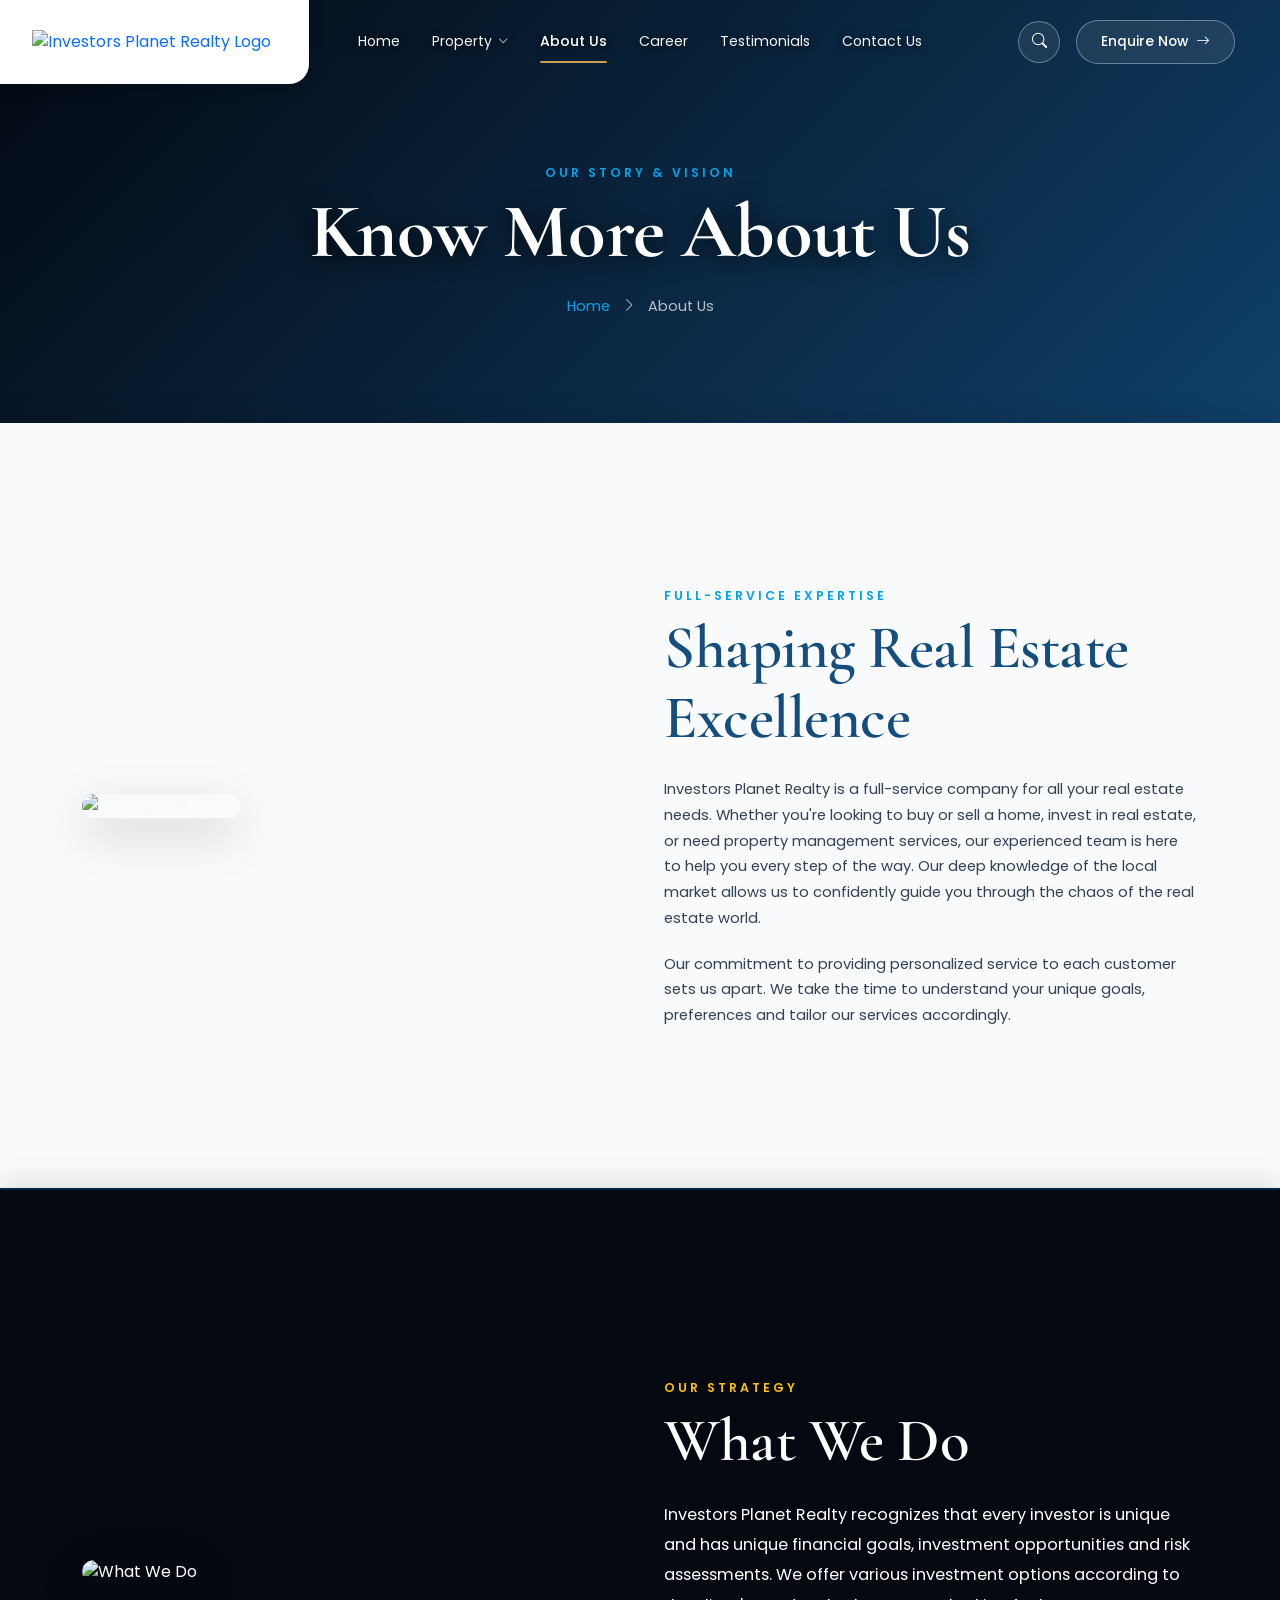
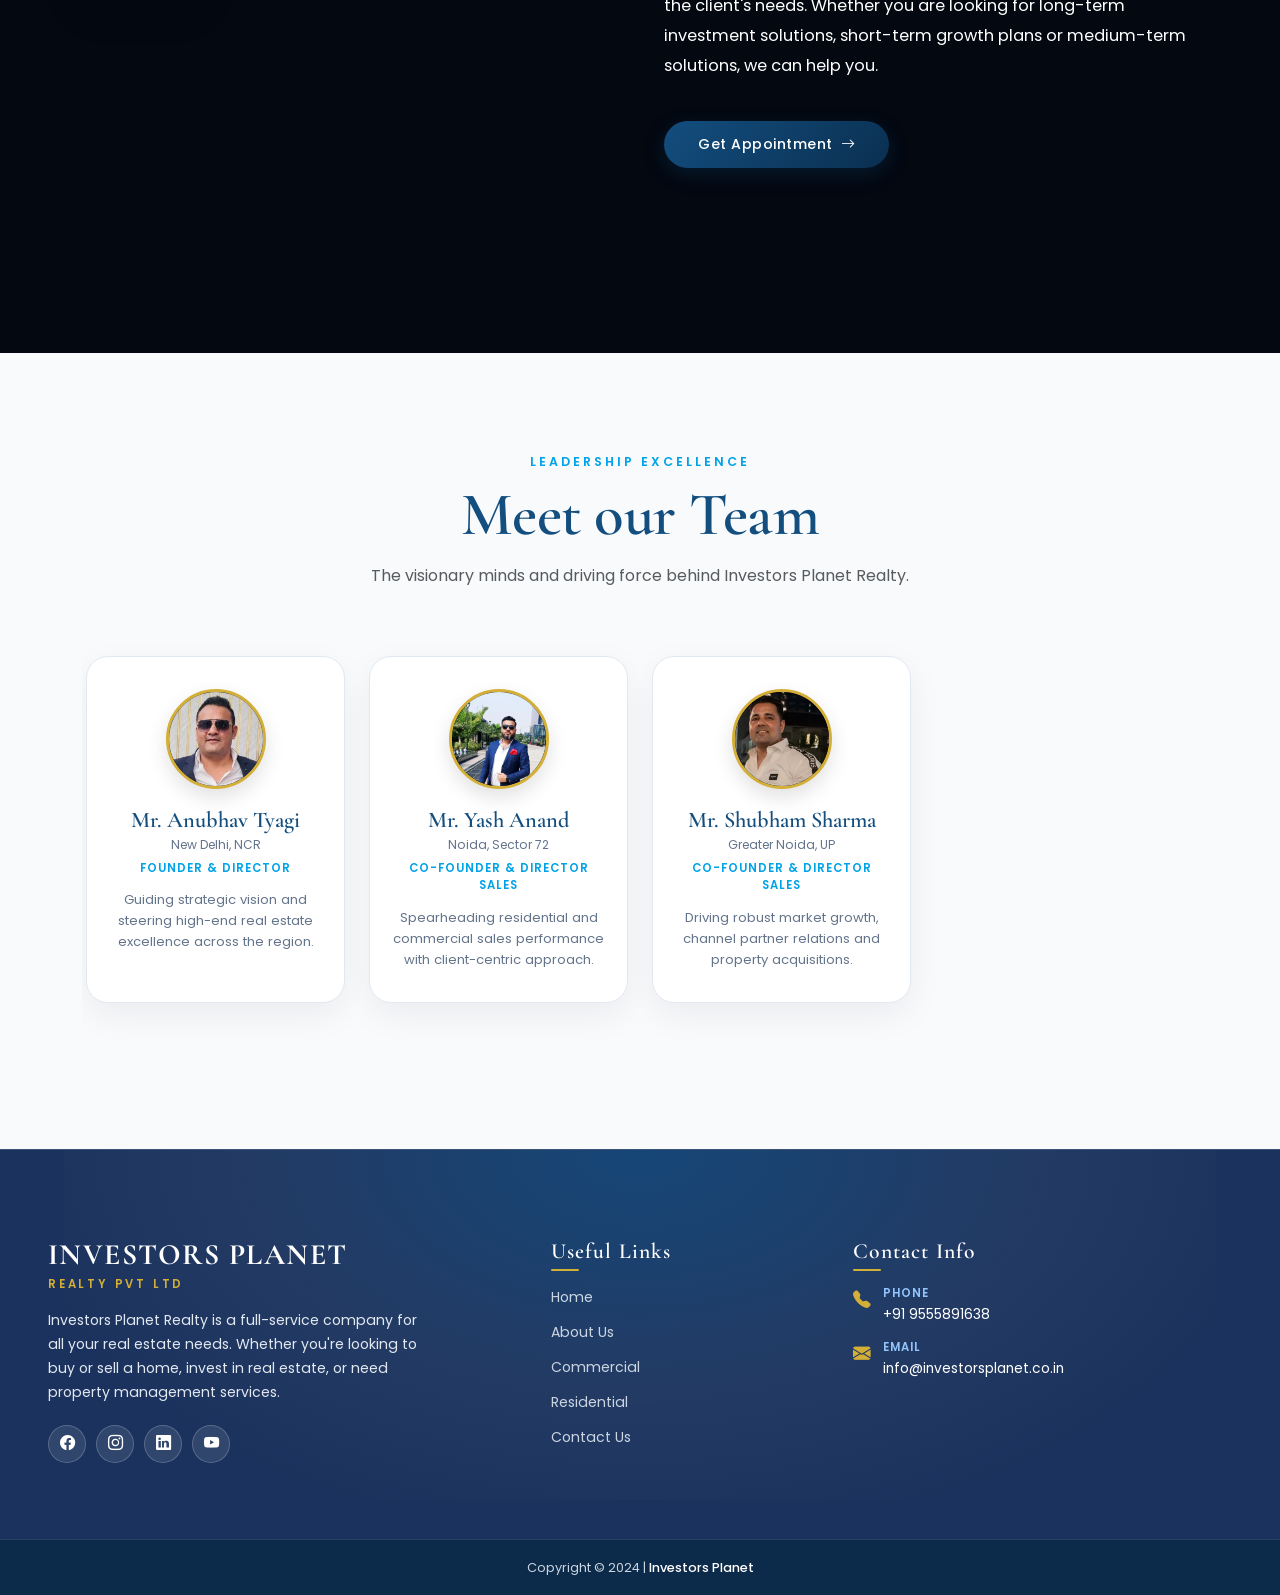
==== commit 216c0a2b: "commikt" ====
--- a/About.html
+++ b/About.html
@@ -6,34 +6,30 @@
     <meta name="viewport" content="width=device-width, initial-scale=1.0" />
     <title>Investors|Planet| Realty</title>
     <link rel="shortcut icon" href="images/logo.webp" type="image/x-icon">
-    <!-- links -->
+    
     <link href="https://cdn.jsdelivr.net/npm/bootstrap@5.3.3/dist/css/bootstrap.min.css" rel="stylesheet">
     <link rel="stylesheet" href="https://cdnjs.cloudflare.com/ajax/libs/font-awesome/6.5.1/css/all.min.css">
     <link rel="stylesheet" href="https://cdn.jsdelivr.net/npm/bootstrap-icons@1.11.3/font/bootstrap-icons.min.css">
     <link rel="stylesheet" href="https://cdnjs.cloudflare.com/ajax/libs/animate.css/4.1.1/animate.min.css">
     <link rel="stylesheet" href="https://cdn.jsdelivr.net/npm/swiper@11/swiper-bundle.min.css">
-<link rel="stylesheet" href="about.css">
-    <!-- Fonts -->
+    <link rel="stylesheet" href="about.css">
+
     <link rel="preconnect" href="https://fonts.googleapis.com">
     <link rel="preconnect" href="https://fonts.gstatic.com" crossorigin>
-    <link
-        href="https://fonts.googleapis.com/css2?family=Cormorant+Garamond:wght@500;600;700&family=Poppins:wght@300;400;500;600&display=swap"
-        rel="stylesheet">
-
-    <!-- Custom CSS -->
+    <link href="https://fonts.googleapis.com/css2?family=Cormorant+Garamond:wght@500;600;700&family=Poppins:wght@300;400;500;600&display=swap" rel="stylesheet">
+
     <link rel="stylesheet" href="style.css">
 </head>
 
 <body>
 
-    <!-- navbar section -->
     <nav class="top-navbar-wrapper" id="topNavbar">
         <a href="index.html" class="navbar-logo-tab">
             <img src="https://investorsplanet.co.in/assets/images/Logo/logo-in.jpeg" alt="Investors Planet Realty Logo">
         </a>
 
         <div class="center-nav-links">
-            <a href="index.html" class="nav-tab-item active">Home</a>
+            <a href="index.html" class="nav-tab-item">Home</a>
 
             <div class="nav-dropdown-wrapper">
                 <a href="#" class="nav-tab-item">
@@ -45,11 +41,10 @@
                 </div>
             </div>
 
-            <a href="About.html" class="nav-tab-item">About Us</a>
+            <a href="About.html" class="nav-tab-item active">About Us</a>
             <a href="Career.html" class="nav-tab-item">Career</a>
             <a href="Testimonials.html" class="nav-tab-item">Testimonials</a>
-            <a href="Contact.html" class="nav-tab-item">Contact Us
-            </a>
+            <a href="Contact.html" class="nav-tab-item">Contact Us</a>
         </div>
 
         <div class="navbar-right-actions">
@@ -86,7 +81,7 @@
             </a>
         </div>
     </aside>
-    <!-- navbar end   -->
+
     <header class="about-page-banner">
         <div class="banner-overlay"></div>
         <div class="container text-center position-relative z-2">
@@ -98,10 +93,15 @@
         </div>
     </header>
 
-    <section class="about-detailed-section py-5 bg-light-custom" id="about-detailed-section">
-        <div class="container py-lg-4">
+    <section class="sticky-parallax-section bg-light-custom" id="about-detailed-section">
+        <div class="container ">
             <div class="row align-items-center g-5">
-                <div class="col-lg-6 scroll-reveal" data-animation="animate__fadeInLeft">
+                <div class="col-lg-6">
+                    <div class="sticky-img-card">
+                        <img src="https://i.pinimg.com/1200x/dd/ef/a6/ddefa6b7e621953a6d406f43202ed3f1.jpg" alt="Luxury Real Estate" class="img-fluid rounded-4 shadow-lg">
+                    </div>
+                </div>
+                <div class="col-lg-6">
                     <div class="about-content-card">
                         <span class="section-top-tag">FULL-SERVICE EXPERTISE</span>
                         <h2 class="section-unified-heading mb-4">Shaping Real Estate Excellence</h2>
@@ -114,29 +114,26 @@
                         </p>
                         <p class="about-desc mb-0">
                             Our commitment to providing personalized service to each customer sets us apart. We take the
-                            time to understand your unique goals, preferences and tailor our services accordingly. In
-                            addition to traditional real estate services, we also specialize in helping investors make
-                            profitable investments.
+                            time to understand your unique goals, preferences and tailor our services accordingly.
                         </p>
                     </div>
                 </div>
-                <div class="col-lg-6 scroll-reveal" data-animation="animate__fadeInRight">
-                    <div class="about-vision-img-wrap">
-                        <img src="https://i.pinimg.com/1200x/dd/ef/a6/ddefa6b7e621953a6d406f43202ed3f1.jpg"
-                            alt="Luxury Real Estate" class="about-img-fluid">
-                    </div>
-                </div>
             </div>
         </div>
     </section>
 
-    <section class="what-we-do-section py-5" id="what-we-do-section">
-        <div class="container py-lg-4 text-center">
-            <div class="row justify-content-center">
-                <div class="col-lg-8 scroll-reveal" data-animation="animate__fadeInUp">
-                    <span class="section-top-tag">OUR STRATEGY</span>
-                    <h2 class="section-unified-heading mb-4">What We Do</h2>
-                    <p class="what-we-do-desc mb-4">
+    <section class="sticky-parallax-section solid-dark-parallax" id="what-we-do-section">
+        <div class="container py-lg-5">
+            <div class="row align-items-center g-5">
+                <div class="col-lg-6">
+                    <div class="sticky-img-card">
+                        <img src="https://images.pexels.com/photos/269077/pexels-photo-269077.jpeg?auto=compress&cs=tinysrgb&w=800" alt="What We Do" class="img-fluid rounded-4 shadow-lg">
+                    </div>
+                </div>
+                <div class="col-lg-6 text-start">
+                    <span class="section-top-tag text-warning">OUR STRATEGY</span>
+                    <h2 class="section-unified-heading text-white mb-4">What We Do</h2>
+                    <p class="what-we-do-desc text-white mb-4 ms-0">
                         Investors Planet Realty recognizes that every investor is unique and has unique financial goals,
                         investment opportunities and risk assessments. We offer various investment options according to
                         the client's needs. Whether you are looking for long-term investment solutions, short-term
@@ -151,7 +148,7 @@
         </div>
     </section>
 
-    <section class="our-team-section py-5 bg-light-custom" id="our-team-section">
+    <section class="our-team-section py-5 bg-light-custom position-relative z-3" id="our-team-section">
         <div class="container py-lg-5">
             <div class="text-center mb-5 scroll-reveal" data-animation="animate__fadeInUp">
                 <span class="section-top-tag">LEADERSHIP EXCELLENCE</span>
@@ -165,15 +162,13 @@
                     <div class="swiper-slide">
                         <div class="team-profile-card">
                             <div class="team-avatar-box">
-                                <img src="images/our-team1.webp"
-                                    alt="Mr. Anubhav Tyagi">
+                                <img src="images/our-team1.webp" alt="Mr. Anubhav Tyagi">
                             </div>
                             <div class="team-info-box text-center">
                                 <h4 class="team-name">Mr. Anubhav Tyagi</h4>
                                 <span class="team-sub-info">New Delhi, NCR</span>
                                 <span class="team-role">Founder & Director</span>
-                                <p class="team-bio">Guiding strategic vision and steering high-end real estate
-                                    excellence across the region.</p>
+                                <p class="team-bio">Guiding strategic vision and steering high-end real estate excellence across the region.</p>
                             </div>
                         </div>
                     </div>
@@ -181,15 +176,13 @@
                     <div class="swiper-slide">
                         <div class="team-profile-card">
                             <div class="team-avatar-box">
-                                <img src="images/team-2.webp"
-                                    alt="Mr. Yash Anand">
+                                <img src="images/team-2.webp" alt="Mr. Yash Anand">
                             </div>
                             <div class="team-info-box text-center">
                                 <h4 class="team-name">Mr. Yash Anand</h4>
                                 <span class="team-sub-info">Noida, Sector 72</span>
                                 <span class="team-role">Co-Founder & Director Sales</span>
-                                <p class="team-bio">Spearheading residential and commercial sales performance with
-                                    client-centric approach.</p>
+                                <p class="team-bio">Spearheading residential and commercial sales performance with client-centric approach.</p>
                             </div>
                         </div>
                     </div>
@@ -197,15 +190,13 @@
                     <div class="swiper-slide">
                         <div class="team-profile-card">
                             <div class="team-avatar-box">
-                                <img src="images/our-team3.webp"
-                                    alt="Mr. Shubham Sharma">
+                                <img src="images/our-team3.webp" alt="Mr. Shubham Sharma">
                             </div>
                             <div class="team-info-box text-center">
                                 <h4 class="team-name">Mr. Shubham Sharma</h4>
                                 <span class="team-sub-info">Greater Noida, UP</span>
                                 <span class="team-role">Co-Founder & Director Sales</span>
-                                <p class="team-bio">Driving robust market growth, channel partner relations and property
-                                    acquisitions.</p>
+                                <p class="team-bio">Driving robust market growth, channel partner relations and property acquisitions.</p>
                             </div>
                         </div>
                     </div>
@@ -213,15 +204,13 @@
                     <div class="swiper-slide">
                         <div class="team-profile-card">
                             <div class="team-avatar-box">
-                                <img src="images/our-team4.webp"
-                                    alt="Mr. Shivam Agrawal">
+                                <img src="images/our-team4.webp" alt="Mr. Shivam Agrawal">
                             </div>
                             <div class="team-info-box text-center">
                                 <h4 class="team-name">Mr. Shivam Agrawal</h4>
                                 <span class="team-sub-info">Ghaziabad, NCR</span>
                                 <span class="team-role">Co-Founder & Director Sales</span>
-                                <p class="team-bio">Structuring investment portfolios and delivering tailored financial
-                                    growth for investors.</p>
+                                <p class="team-bio">Structuring investment portfolios and delivering tailored financial growth for investors.</p>
                             </div>
                         </div>
                     </div>
@@ -232,7 +221,7 @@
         </div>
     </section>
 
-    <footer class="luxury-footer-section" id="siteFooter">
+    <footer class="luxury-footer-section position-relative z-3" id="siteFooter">
         <div class="footer-main-wrap">
             <div class="container-fluid px-lg-5 px-3">
                 <div class="row g-4 justify-content-between">
@@ -263,7 +252,7 @@
                                 <li><a href="index.html">Home</a></li>
                                 <li><a href="About.html">About Us</a></li>
                                 <li><a href="Commercial.html">Commercial</a></li>
-                                <li><a href="Residential.html">Residential</a></li>
+                                <li><a href="residental.html">Residential</a></li>
                                 <li><a href="Contact.html">Contact Us</a></li>
                             </ul>
                         </div>
@@ -284,8 +273,7 @@
                                     <i class="bi bi-envelope-fill f-contact-icon"></i>
                                     <div class="f-contact-detail">
                                         <span class="f-contact-label">Email</span>
-                                        <a href="mailto:info@investorsplanet.co.in"
-                                            class="f-link">info@investorsplanet.co.in</a>
+                                        <a href="mailto:info@investorsplanet.co.in" class="f-link">info@investorsplanet.co.in</a>
                                     </div>
                                 </div>
                             </div>
@@ -304,6 +292,19 @@
 
     <script>
         document.addEventListener('DOMContentLoaded', () => {
+            const topNavbar = document.getElementById('topNavbar');
+            if (topNavbar) {
+                const handleNavbarScroll = () => {
+                    if (window.scrollY > 20) {
+                        topNavbar.classList.add('scrolled');
+                    } else {
+                        topNavbar.classList.remove('scrolled');
+                    }
+                };
+                window.addEventListener('scroll', handleNavbarScroll);
+                handleNavbarScroll();
+            }
+
             new Swiper('.aboutTeamSwiper', {
                 slidesPerView: 1.15,
                 spaceBetween: 16,
--- a/about.css
+++ b/about.css
@@ -25,41 +25,82 @@
     background-color: var(--light-bg);
 }
 
-.about-vision-img-wrap {
-    width: 100%;
+@media (min-width: 992px) {
+    .sticky-parallax-section {
+        position: sticky;
+        top: 60px;
+        min-height: 85vh;
+        display: flex;
+        align-items: center;
+        box-shadow: 0 -8px 25px rgba(0, 0, 0, 0.1);
+        margin-bottom: 0;
+        transition: transform 0.3s ease;
+        padding: 80px 0;
+    }
+
+    #about-detailed-section {
+        z-index: 1;
+        background-color: var(--light-bg);
+    }
+
+    #what-we-do-section {
+        z-index: 2;
+    }
+}
+
+@media (max-width: 991px) {
+    .sticky-parallax-section {
+        position: relative;
+        top: 0;
+        min-height: auto;
+        padding: 30px 0;
+        box-shadow: none;
+    }
+    
+    #about-detailed-section {
+        background-color: var(--light-bg);
+    }
+}
+
+.solid-dark-parallax {
+    background: #030811 !important;
+    background-color: #030811 !important;
+    color: #ffffff;
+    border-top: 2px solid rgba(0, 162, 232, 0.2);
+}
+
+.sticky-img-card {
+    width: 100%;
+}
+
+.sticky-img-card img {
+    width: 100%;
+    height: 380px;
+    object-fit: cover;
     border-radius: 20px;
-    overflow: hidden;
-    box-shadow: 0 16px 40px rgba(15, 23, 42, 0.1);
-    border: 1px solid var(--light-border);
-    background-color: #030811;
-}
-
-.about-img-fluid {
-    width: 100%;
-    height: 100%;
-    max-height: 420px;
-    object-fit: cover;
-    display: block;
+    box-shadow: 0 15px 40px rgba(0, 0, 0, 0.25);
+}
+
+.about-content-card {
+    padding: 10px 0;
 }
 
 .about-desc {
     font-size: 0.95rem;
     line-height: 1.8;
     color: var(--text-muted);
+    margin-bottom: 16px;
 }
 
 .what-we-do-desc {
     font-size: 1.02rem;
     line-height: 1.85;
-    color: var(--secondary-color);
+    color: rgba(255, 255, 255, 0.9);
     max-width: 800px;
-    margin: 0 auto;
-    font-weight: 500;
-}
-
-/* ==========================================================
-   EQUAL HEIGHT TEAM CARDS & SWIPER RESPONSIVE FIX
-   ========================================================== */
+    font-weight: 400;
+}
+
+/* TEAM SWIPER & CARDS */
 .aboutTeamSwiper {
     width: 100% !important;
     overflow: hidden !important;
@@ -182,4 +223,13 @@
     opacity: 1 !important;
     visibility: visible !important;
     transform: none !important;
-}   +}
+
+@media (max-width: 768px) {
+    .about-page-banner {
+        padding: 130px 0 70px;
+    }
+    .sticky-img-card img {
+        height: 280px;
+    }
+}
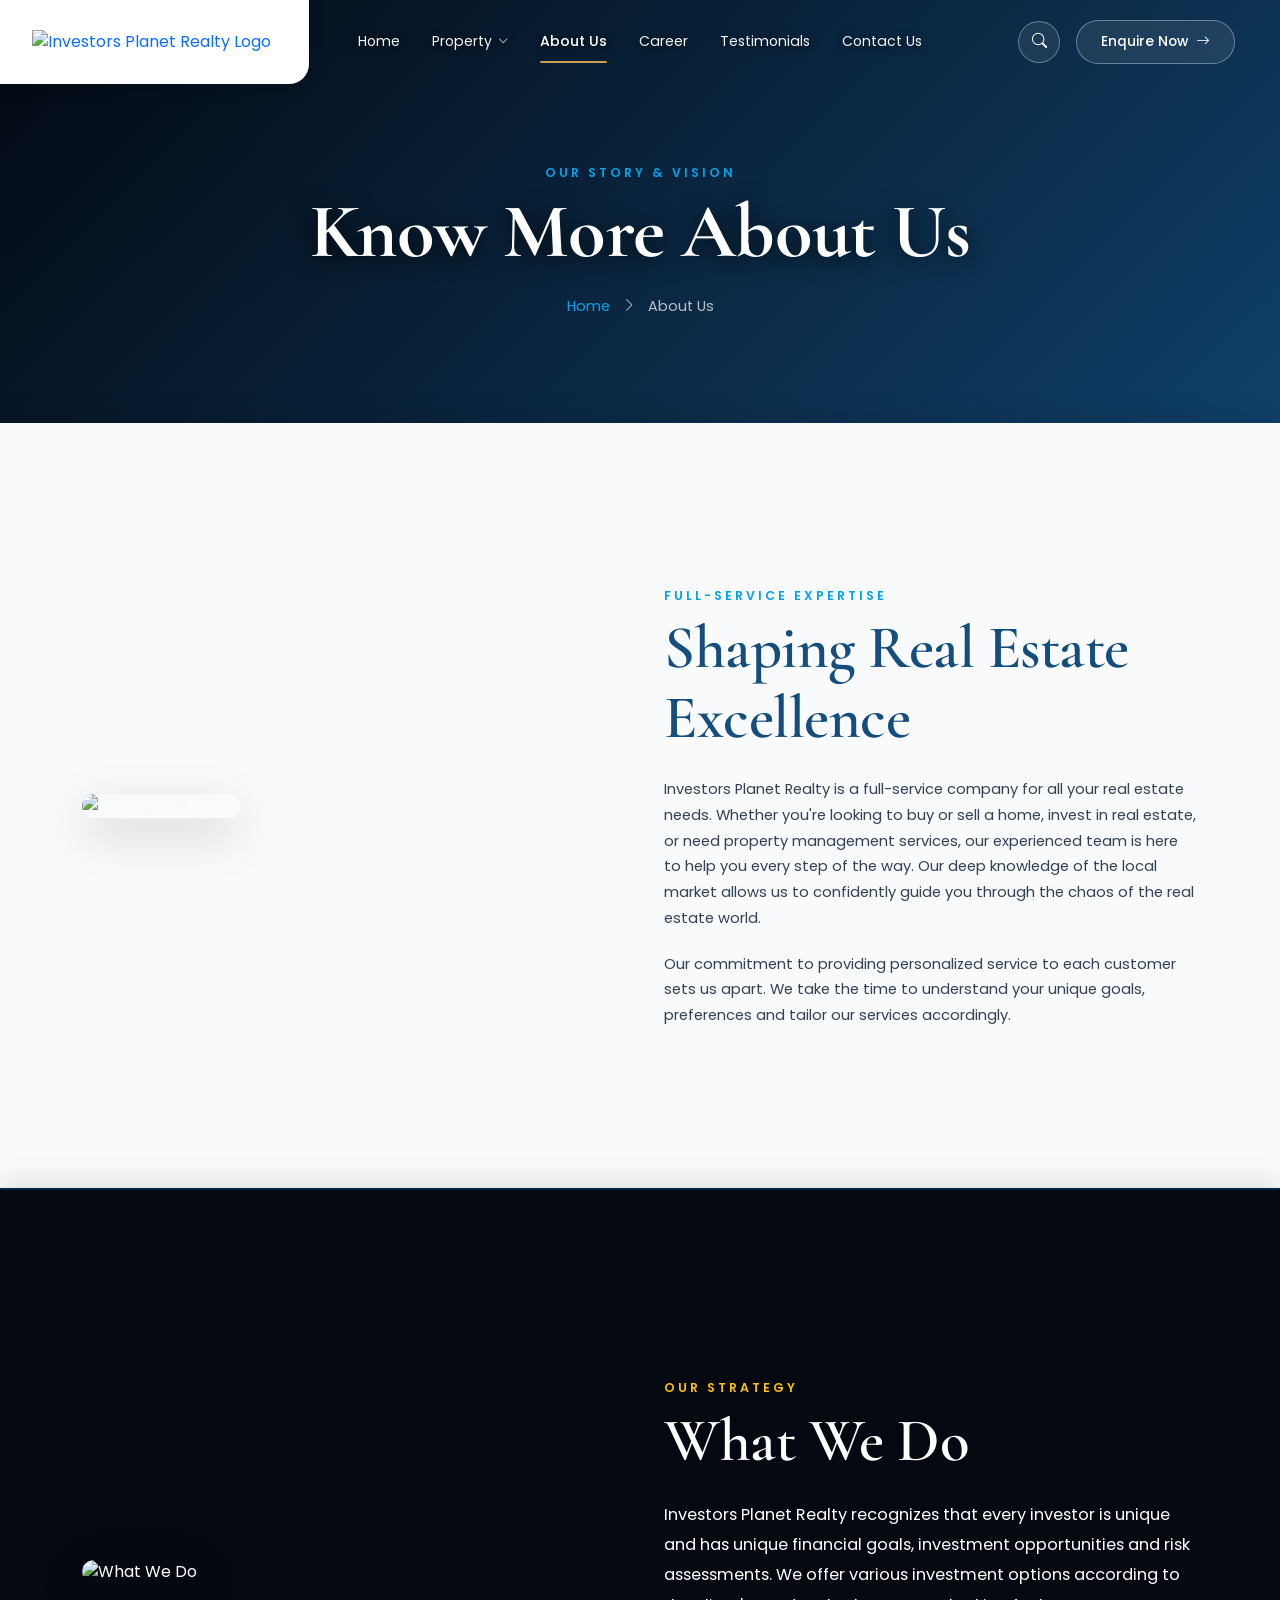
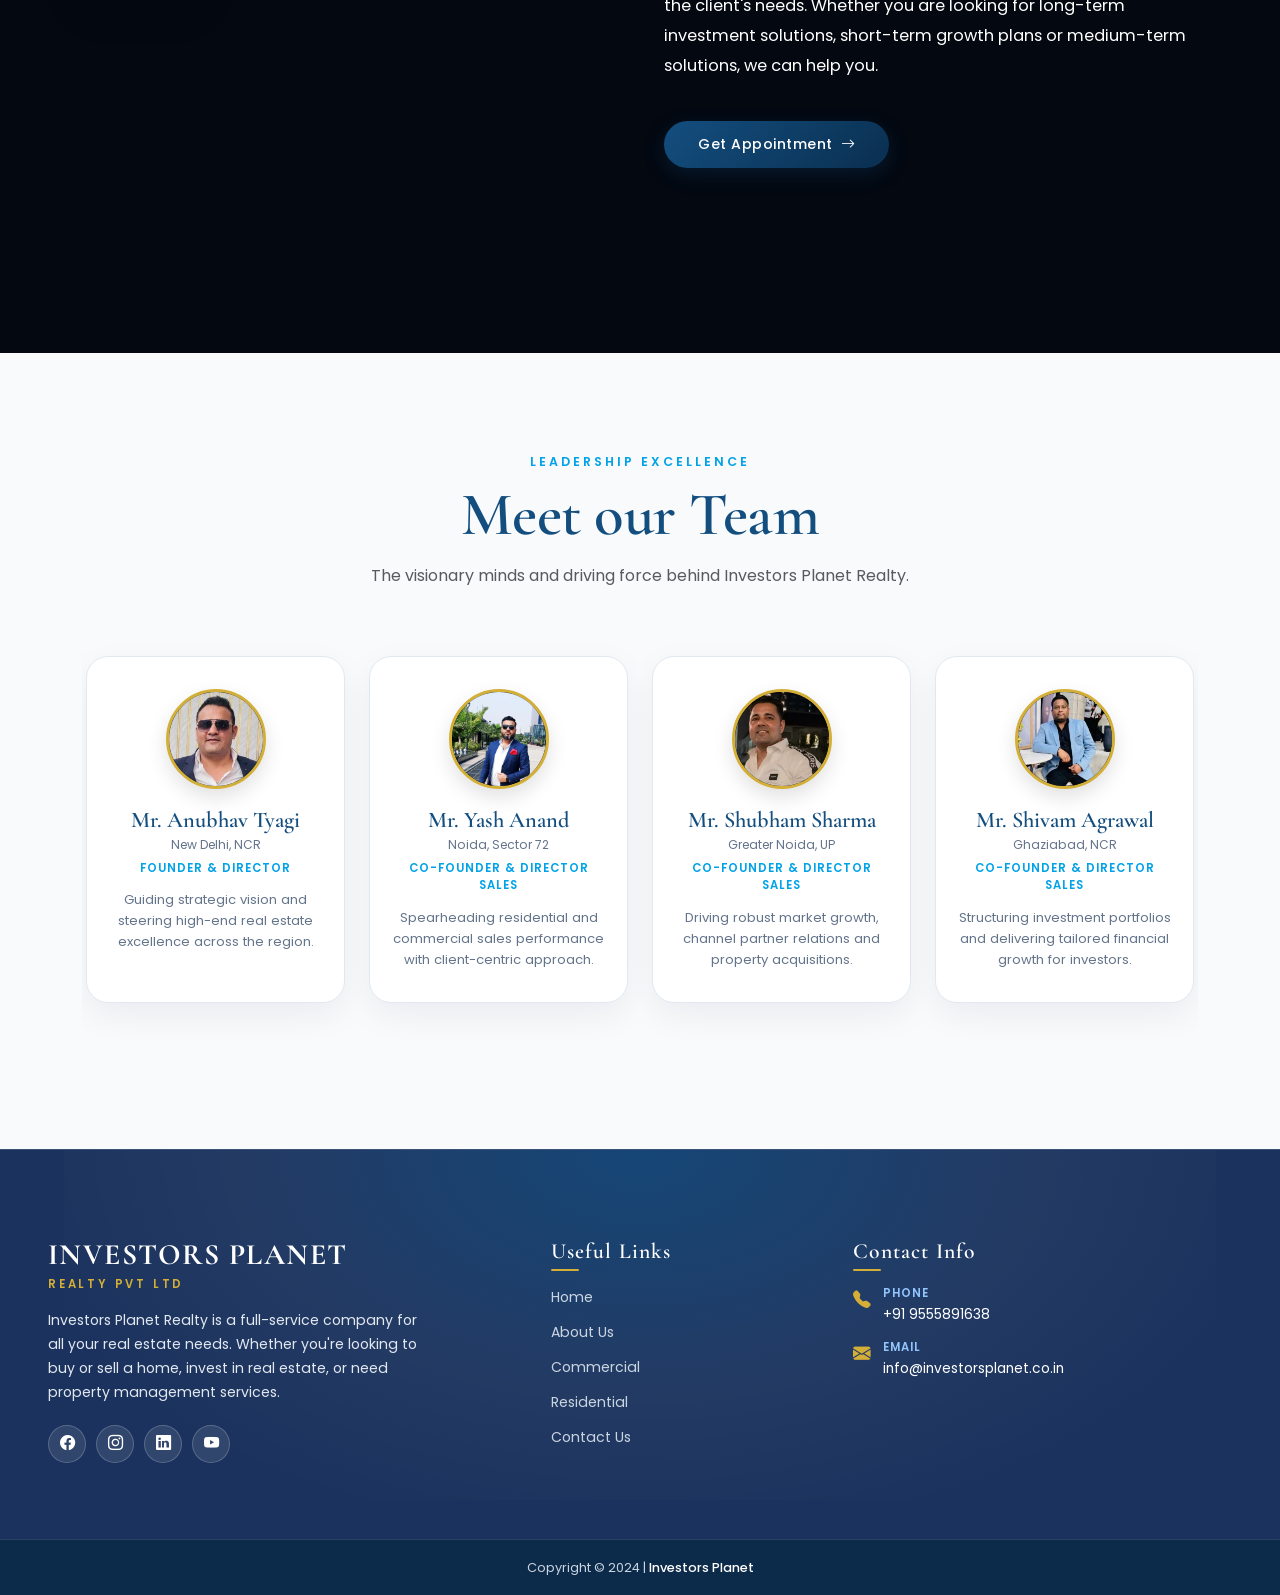
==== commit ee22f867: "commit" ====
--- a/About.html
+++ b/About.html
@@ -127,7 +127,7 @@
             <div class="row align-items-center g-5">
                 <div class="col-lg-6">
                     <div class="sticky-img-card">
-                        <img src="https://images.pexels.com/photos/269077/pexels-photo-269077.jpeg?auto=compress&cs=tinysrgb&w=800" alt="What We Do" class="img-fluid rounded-4 shadow-lg">
+                        <img src="https://i.pinimg.com/736x/99/8b/9b/998b9bd4b90b6cf322887f8d911d7194.jpg" alt="What We Do" class="img-fluid rounded-4 shadow-lg">
                     </div>
                 </div>
                 <div class="col-lg-6 text-start">
--- a/style.css
+++ b/style.css
@@ -454,6 +454,7 @@
     z-index: 2;
     pointer-events: none;
 }
+
 /* .hero-slider-section .slide-overlay {
     position: absolute;
     inset: 0;
@@ -884,8 +885,13 @@
 }
 
 @keyframes orbitRotate {
-    0% { transform: rotate(0deg); }
-    100% { transform: rotate(360deg); }
+    0% {
+        transform: rotate(0deg);
+    }
+
+    100% {
+        transform: rotate(360deg);
+    }
 }
 
 .arrow-icon-wrap {
@@ -1031,6 +1037,7 @@
         transform: scale(0.85);
         opacity: 0.9;
     }
+
     100% {
         transform: scale(1.68);
         opacity: 0;
@@ -1137,6 +1144,7 @@
         flex-direction: column;
         align-items: flex-start !important;
     }
+
     .project-cat-controls-block {
         flex-direction: column;
         align-items: flex-start !important;
@@ -1227,8 +1235,13 @@
 }
 
 @keyframes orbitRotate {
-    0% { transform: rotate(0deg); }
-    100% { transform: rotate(360deg); }
+    0% {
+        transform: rotate(0deg);
+    }
+
+    100% {
+        transform: rotate(360deg);
+    }
 }
 
 .dev-arrow-icon {
@@ -1459,189 +1472,166 @@
         flex-direction: column;
         align-items: flex-start !important;
     }
+
     .dev-showcase-controls-block {
         flex-direction: column;
         align-items: flex-start !important;
         gap: 20px;
     }
 }
+
 /* ew  */
-.partners-marquee-section {
-    background: radial-gradient(circle at 50% 0%, rgba(0, 162, 232, 0.08) 0%, rgba(3, 8, 17, 1) 75%);
-    padding: clamp(75px, 8vw, 115px) 0;
-    position: relative;
+.marketed-projects-section {
+    background: radial-gradient(circle at 50% 50%, #0b1329 0%, #030811 100%);
+    padding: 90px 0;
     overflow: hidden;
-    border-top: 1px solid var(--dark-border);
-}
-
-.partners-header-row {
-    display: flex;
-    justify-content: space-between;
-    align-items: center !important;
-    gap: 30px;
-    flex-wrap: wrap;
-}
-
-.header-left {
-    max-width: 580px;
-    text-align: left !important;
-}
-
-.header-right {
-    display: flex;
-    align-items: center !important;
-    gap: 30px;
-    max-width: 620px;
-    text-align: left !important;
-}
-
-.section-desc-text {
-    font-family: 'Poppins', sans-serif;
-    font-size: 0.92rem;
-    color: #94a3b8;
+    position: relative;
+    border-top: 1px solid rgba(0, 162, 232, 0.2);
+    border-bottom: 1px solid rgba(0, 162, 232, 0.2);
+}
+
+.marketed-header-wrap {
+    text-align: center;
+    margin-bottom: 50px;
+    max-width: 750px;
+    padding: 0 15px;
+}
+
+.marketed-header-wrap .mini-kicker {
+    display: inline-block;
+    font-size: 0.75rem;
+    font-weight: 700;
+    letter-spacing: 2.5px;
+    color: var(--primary-color);
+    text-transform: uppercase;
+    margin-bottom: 10px;
+    background: rgba(0, 162, 232, 0.12);
+    padding: 6px 18px;
+    border-radius: 50px;
+    border: 1px solid rgba(0, 162, 232, 0.3);
+}
+
+.marketed-header-wrap h2 {
+    font-family: 'Cormorant Garamond', Georgia, serif;
+    font-size: clamp(2.2rem, 3.8vw, 3rem);
+    font-weight: 600;
+    color: #ffffff;
+    margin: 0 0 12px 0;
+    line-height: 1.15;
+}
+
+.marketed-subtitle {
+    font-family: 'Poppins', sans-serif;
+    font-size: 0.95rem;
+    color: rgba(255, 255, 255, 0.7);
     line-height: 1.6;
     margin: 0;
-    text-align: left !important;
-}
-
-.swiper-nav-buttons {
-    display: flex;
-    gap: 14px;
+}
+
+.marketed-slider-track-container {
+    position: relative;
+    width: 100%;
+    overflow: hidden;
+    display: flex;
+    padding: 25px 0;
+    mask-image: linear-gradient(to right, transparent, black 5%, black 95%, transparent);
+    -webkit-mask-image: linear-gradient(to right, transparent, black 5%, black 95%, transparent);
+}
+
+.marketed-slider-track {
+    display: flex;
+    gap: 25px;
+    width: max-content;
+    animation: autoScrollMarquee 35s linear infinite;
+    will-change: transform;
+}
+
+.marketed-slider-track-container:hover .marketed-slider-track {
+    animation-play-state: paused;
+}
+
+@keyframes autoScrollMarquee {
+    0% {
+        transform: translateX(0);
+    }
+
+    100% {
+        transform: translateX(-50%);
+    }
+}
+
+.marketed-logo-card {
+    position: relative;
+    background: #ffffff;
+    border: 1px solid var(--light-border);
+    border-radius: 20px;
+    width: 240px;
+    height: 130px;
+    display: flex;
+    align-items: center;
+    justify-content: center;
+    padding: 20px 25px;
+    box-shadow: 0 10px 30px rgba(0, 0, 0, 0.15);
+    transition: transform 0.4s cubic-bezier(0.16, 1, 0.3, 1),
+        box-shadow 0.4s cubic-bezier(0.16, 1, 0.3, 1),
+        border-color 0.4s ease;
     flex-shrink: 0;
-}
-
-.swiper-nav-btn {
-    width: 48px;
-    height: 48px;
-    border-radius: 50%;
-    border: 1px solid rgba(255, 255, 255, 0.16);
-    background: rgba(255, 255, 255, 0.05);
-    color: #ffffff;
-    display: flex;
-    align-items: center;
-    justify-content: center;
-    font-size: 1.1rem;
-    cursor: pointer;
-    transition: var(--transition-smooth);
-    backdrop-filter: blur(8px);
-}
-
-.swiper-nav-btn:hover:not(.swiper-button-disabled) {
-    background: var(--button-gradient-primary);
+    overflow: hidden;
+}
+
+.card-inner-glow {
+    position: absolute;
+    inset: 0;
+    background: radial-gradient(circle at center, rgba(0, 162, 232, 0.1) 0%, transparent 70%);
+    opacity: 0;
+    transition: opacity 0.4s ease;
+}
+
+.marketed-logo-card:hover {
+    transform: translateY(-8px) scale(1.02);
     border-color: var(--primary-color);
-    color: #ffffff;
-    transform: translateY(-2px);
-    box-shadow: 0 6px 18px var(--primary-glow);
-}
-
-.swiper-nav-btn.swiper-button-disabled {
-    opacity: 0.25;
-    cursor: not-allowed;
-    pointer-events: none;
-}
-
-.partnersSwiper {
-    width: 100% !important;
-    overflow: hidden !important;
-    padding: 14px 4px 20px 4px !important;
-}
-
-.partnersSwiper .swiper-wrapper {
-    display: flex !important;
-    align-items: center !important;
-}
-
-.partnersSwiper .swiper-slide {
-    height: auto !important;
-    display: flex !important;
-    justify-content: center !important;
-}
-
-.partner-logo-card {
-    position: relative;
-    width: 100% !important;
-    height: 120px;
-    background: #ffffff !important;
-    border: 1px solid rgba(255, 255, 255, 0.2);
-    border-radius: 18px;
-    display: flex !important;
-    align-items: center;
-    justify-content: center;
-    padding: 18px 26px;
-    overflow: hidden;
-    box-shadow: 0 8px 24px rgba(0, 0, 0, 0.25);
-    cursor: pointer;
-    opacity: 1 !important;
-    visibility: visible !important;
-    transform: translateZ(0);
-    backface-visibility: hidden;
-    -webkit-backface-visibility: hidden;
-    transition: transform 0.35s ease, box-shadow 0.35s ease, border-color 0.35s ease !important;
-}
-
-.partner-logo-card:hover {
-    transform: translateY(-5px) !important;
-    border-color: var(--primary-color);
-    box-shadow: 0 14px 30px rgba(0, 0, 0, 0.4), 0 0 18px rgba(0, 162, 232, 0.3);
-}
-
-.card-glow-bg {
-    position: absolute;
-    inset: 0;
-    background: radial-gradient(circle at 50% 120%, rgba(0, 162, 232, 0.15) 0%, transparent 70%);
-    opacity: 0;
-    transition: opacity 0.35s ease;
-    pointer-events: none;
-}
-
-.partner-logo-card:hover .card-glow-bg {
+    box-shadow: 0 18px 40px rgba(0, 162, 232, 0.2), 0 10px 20px rgba(0, 0, 0, 0.2);
+}
+
+.marketed-logo-card:hover .card-inner-glow {
     opacity: 1;
 }
 
-.card-shine-bar {
-    position: absolute;
-    top: -50%;
-    left: -60%;
-    width: 35%;
-    height: 200%;
-    background: linear-gradient(90deg, transparent, rgba(255, 255, 255, 0.35), transparent);
-    transform: rotate(30deg);
-    pointer-events: none;
-    transition: left 0.75s ease;
-}
-
-.partner-logo-card:hover .card-shine-bar {
-    left: 140%;
-}
-
-.partner-img {
+.marketed-logo-card img {
     max-width: 100%;
-    max-height: 65px;
-    width: auto;
-    height: auto;
+    max-height: 105px;
     object-fit: contain;
-    display: block !important;
-    position: relative;
+    transition: transform 0.5s cubic-bezier(0.16, 1, 0.3, 1);
     z-index: 2;
-    opacity: 1 !important;
-    visibility: visible !important;
-    transform: translateZ(0);
-    backface-visibility: hidden;
-    -webkit-backface-visibility: hidden;
-}
-
-@media (max-width: 768px) {
-    .partners-header-row {
-        flex-direction: column !important;
-        align-items: flex-start !important;
-    }
-    .header-right {
-        flex-direction: column !important;
-        align-items: flex-start !important;
-        gap: 20px !important;
-    }
-}
-/* new section start  */
+}
+
+.marketed-logo-card:hover img {
+    transform: scale(1.08);
+}
+
+@media (max-width: 991px) {
+    .marketed-projects-section {
+        padding: 70px 0;
+    }
+
+    .marketed-logo-card {
+        width: 200px;
+        height: 115px;
+    }
+}
+
+@media (max-width: 576px) {
+    .marketed-logo-card {
+        width: 170px;
+        height: 100px;
+        padding: 12px 15px;
+    }
+
+    .marketed-logo-card img {
+        max-height: 55px;
+    }
+}
+
 
 .journal-blogs-section {
     padding: clamp(75px, 8vw, 115px) 0;
@@ -1725,8 +1715,13 @@
 }
 
 @keyframes orbitRotate {
-    0% { transform: rotate(0deg); }
-    100% { transform: rotate(360deg); }
+    0% {
+        transform: rotate(0deg);
+    }
+
+    100% {
+        transform: rotate(360deg);
+    }
 }
 
 .journal-arrow-icon {
@@ -2080,12 +2075,14 @@
         flex-direction: column !important;
         align-items: flex-start !important;
     }
+
     .journal-controls-col {
         flex-direction: column !important;
         align-items: flex-start !important;
         gap: 20px !important;
     }
 }
+
 /* new section start  */
 
 .featured-landmark-section {
@@ -3050,7 +3047,7 @@
     overflow: hidden;
 }
 
-.row.align-items-stretch > div {
+.row.align-items-stretch>div {
     display: flex;
 }
 
